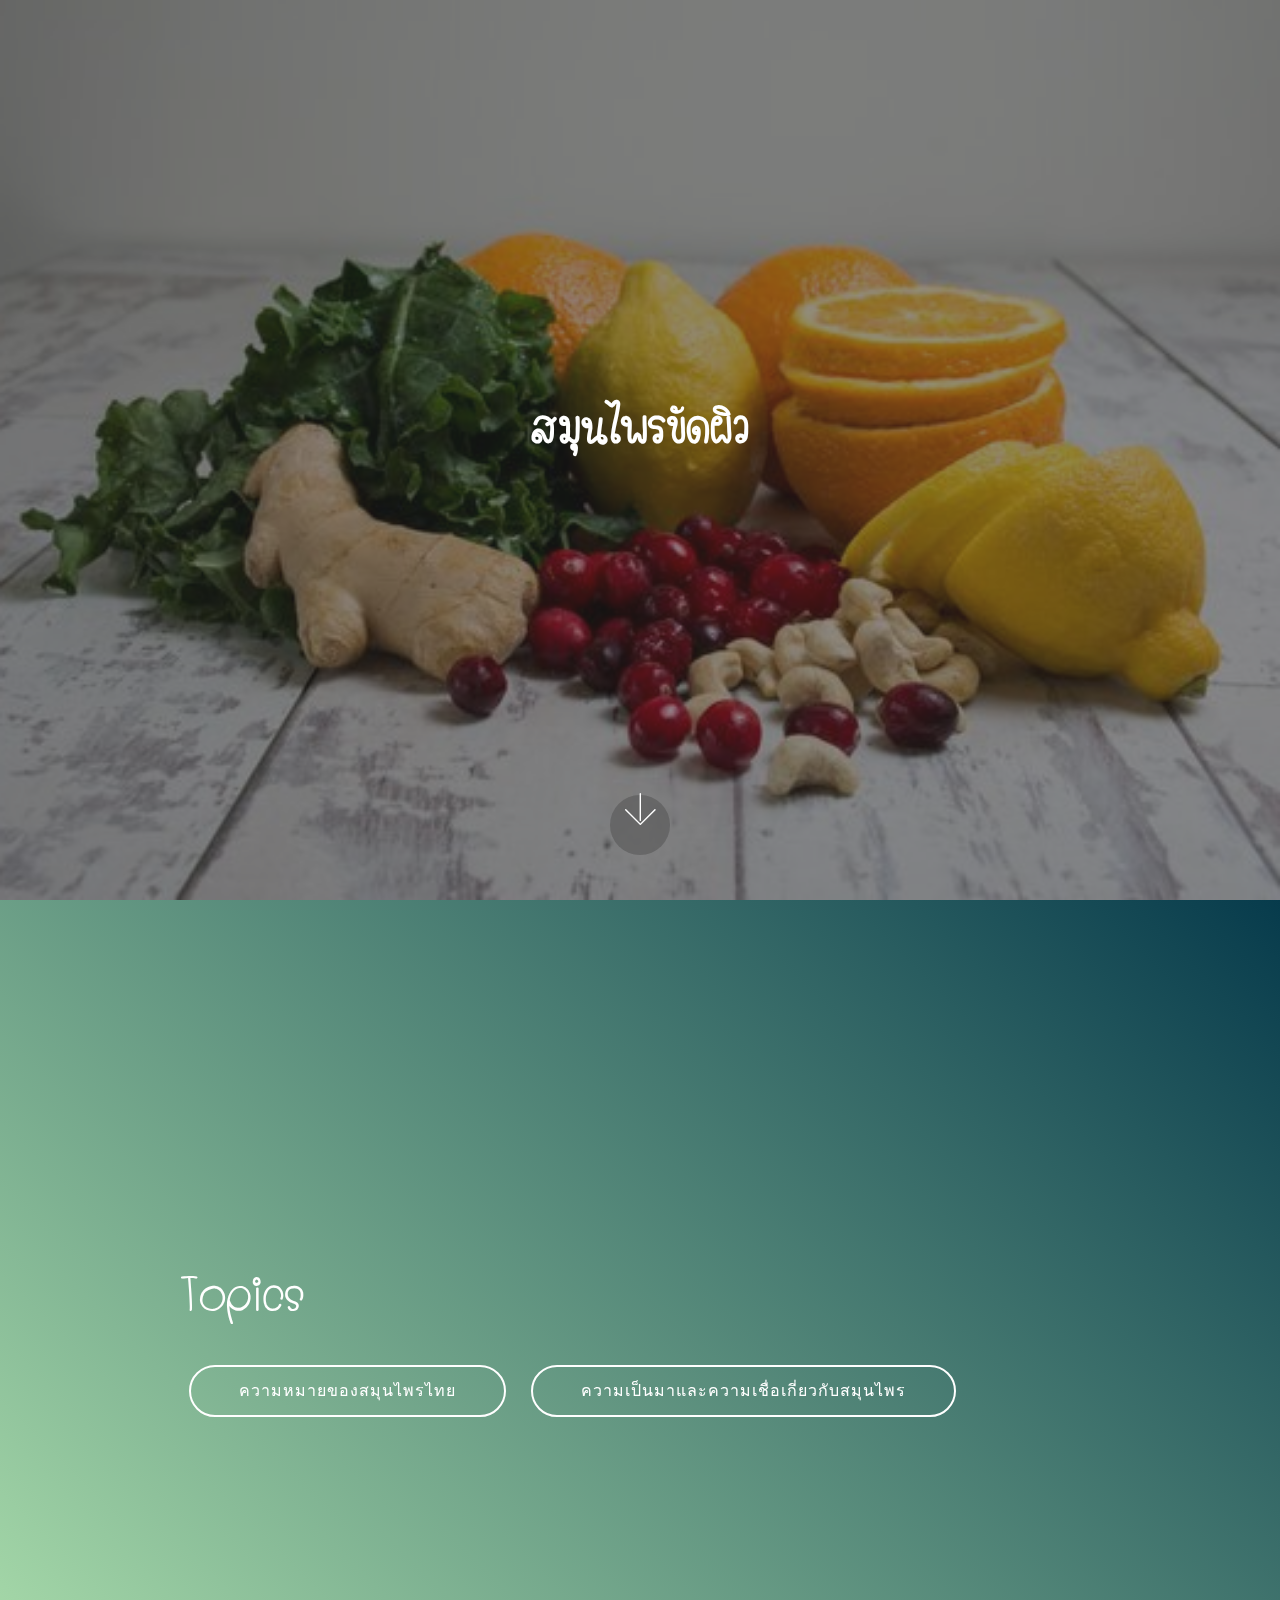
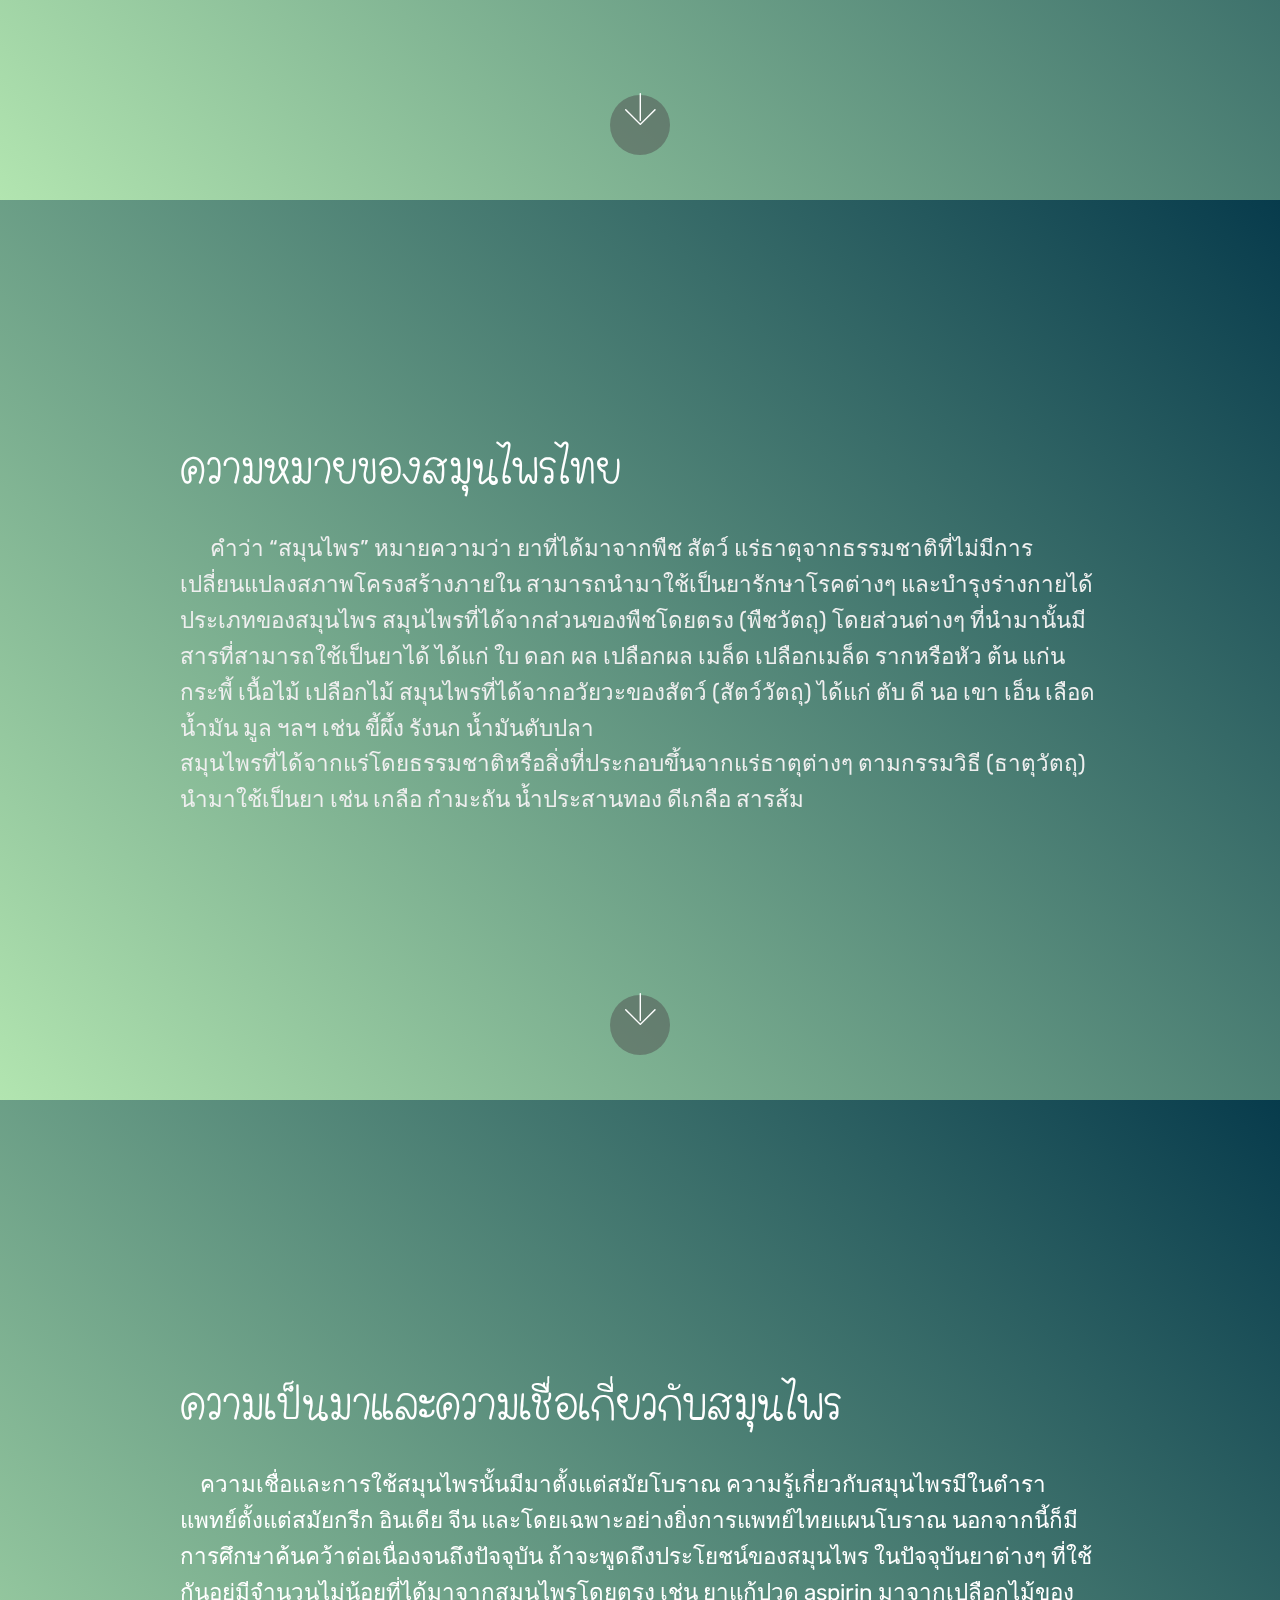
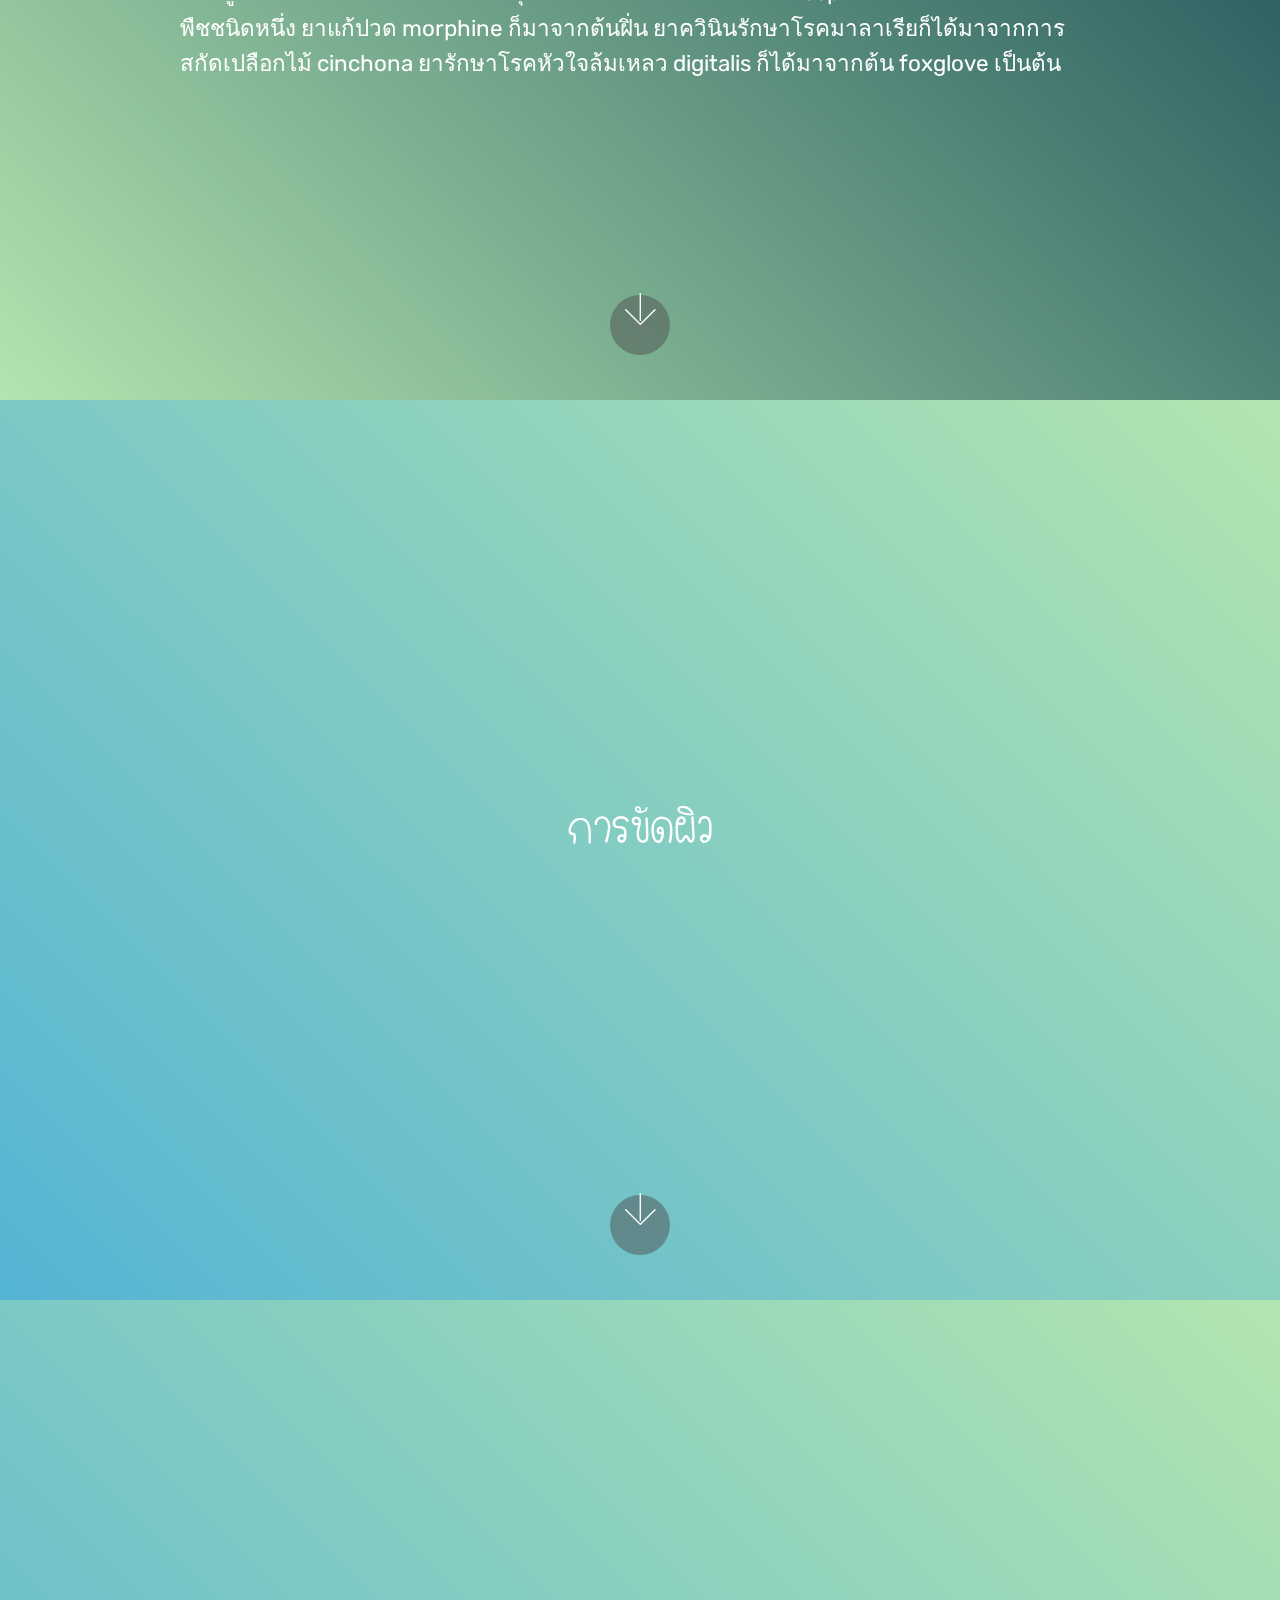
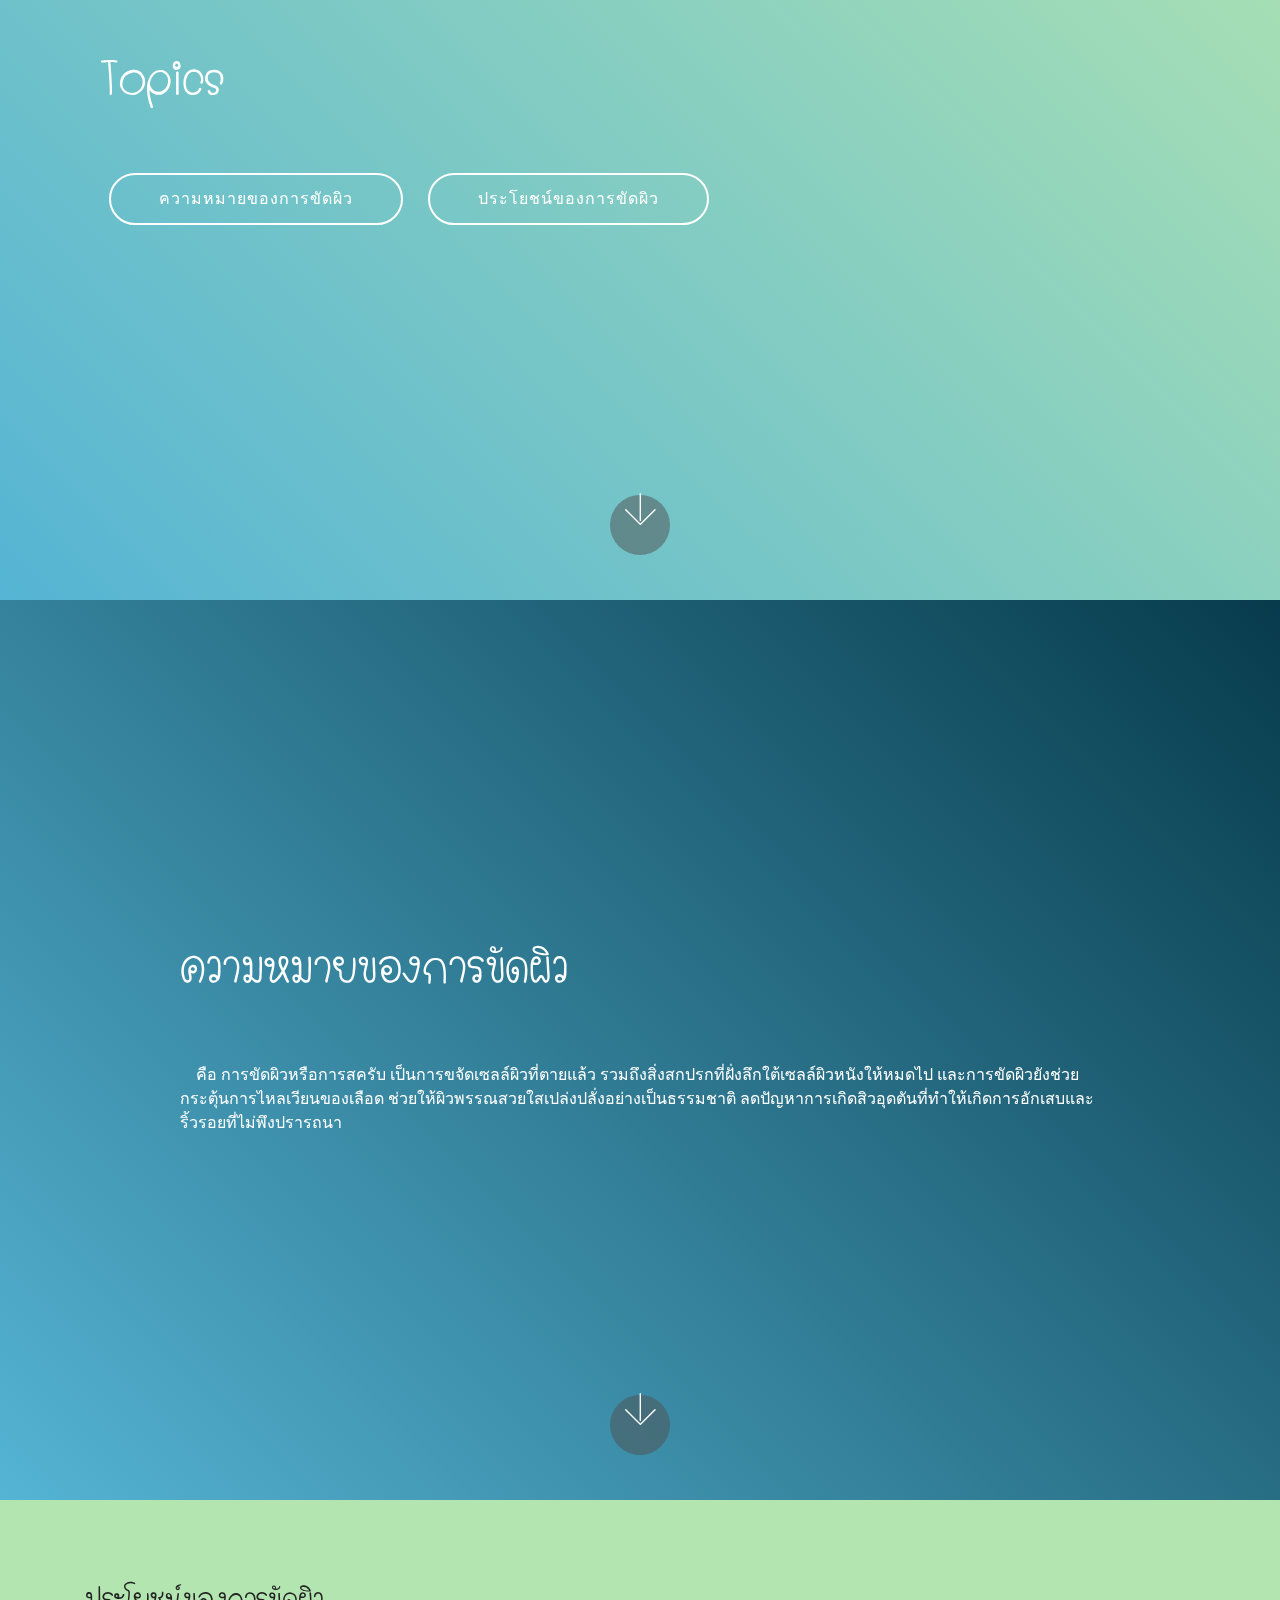
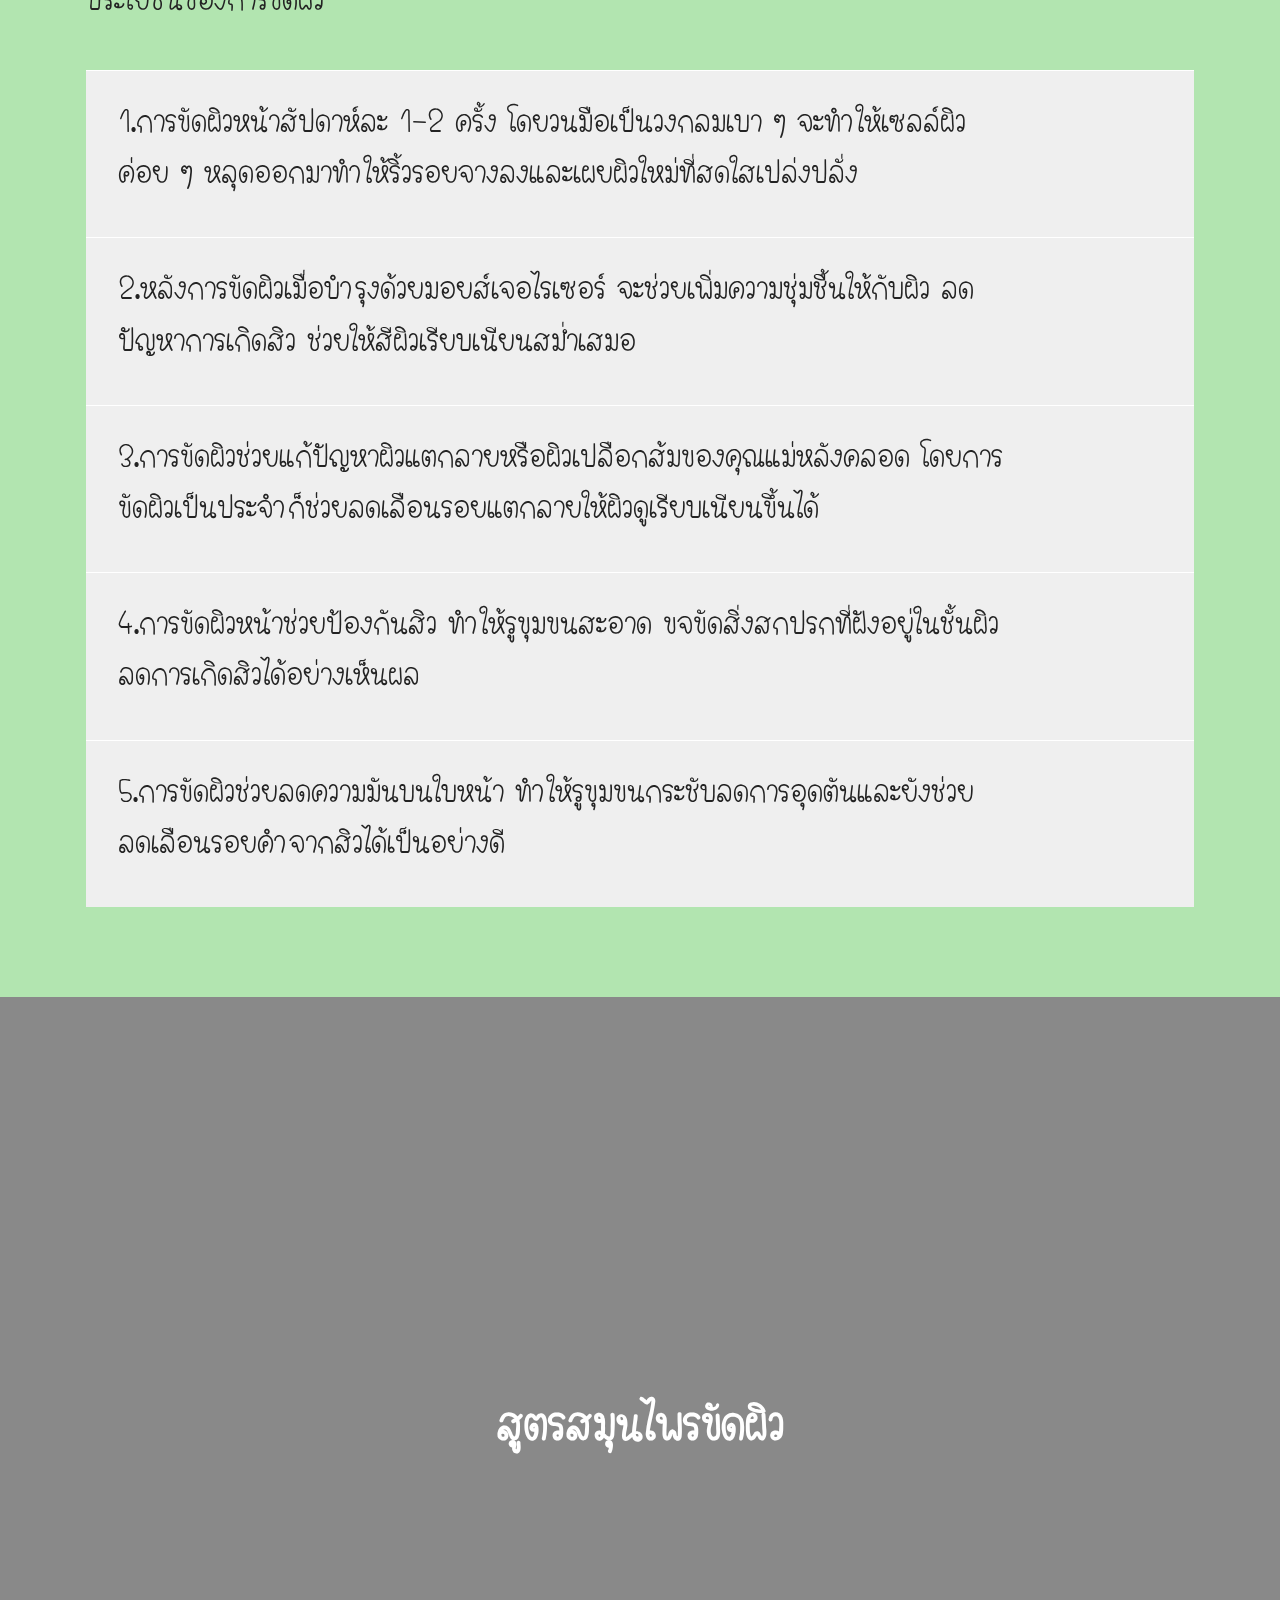
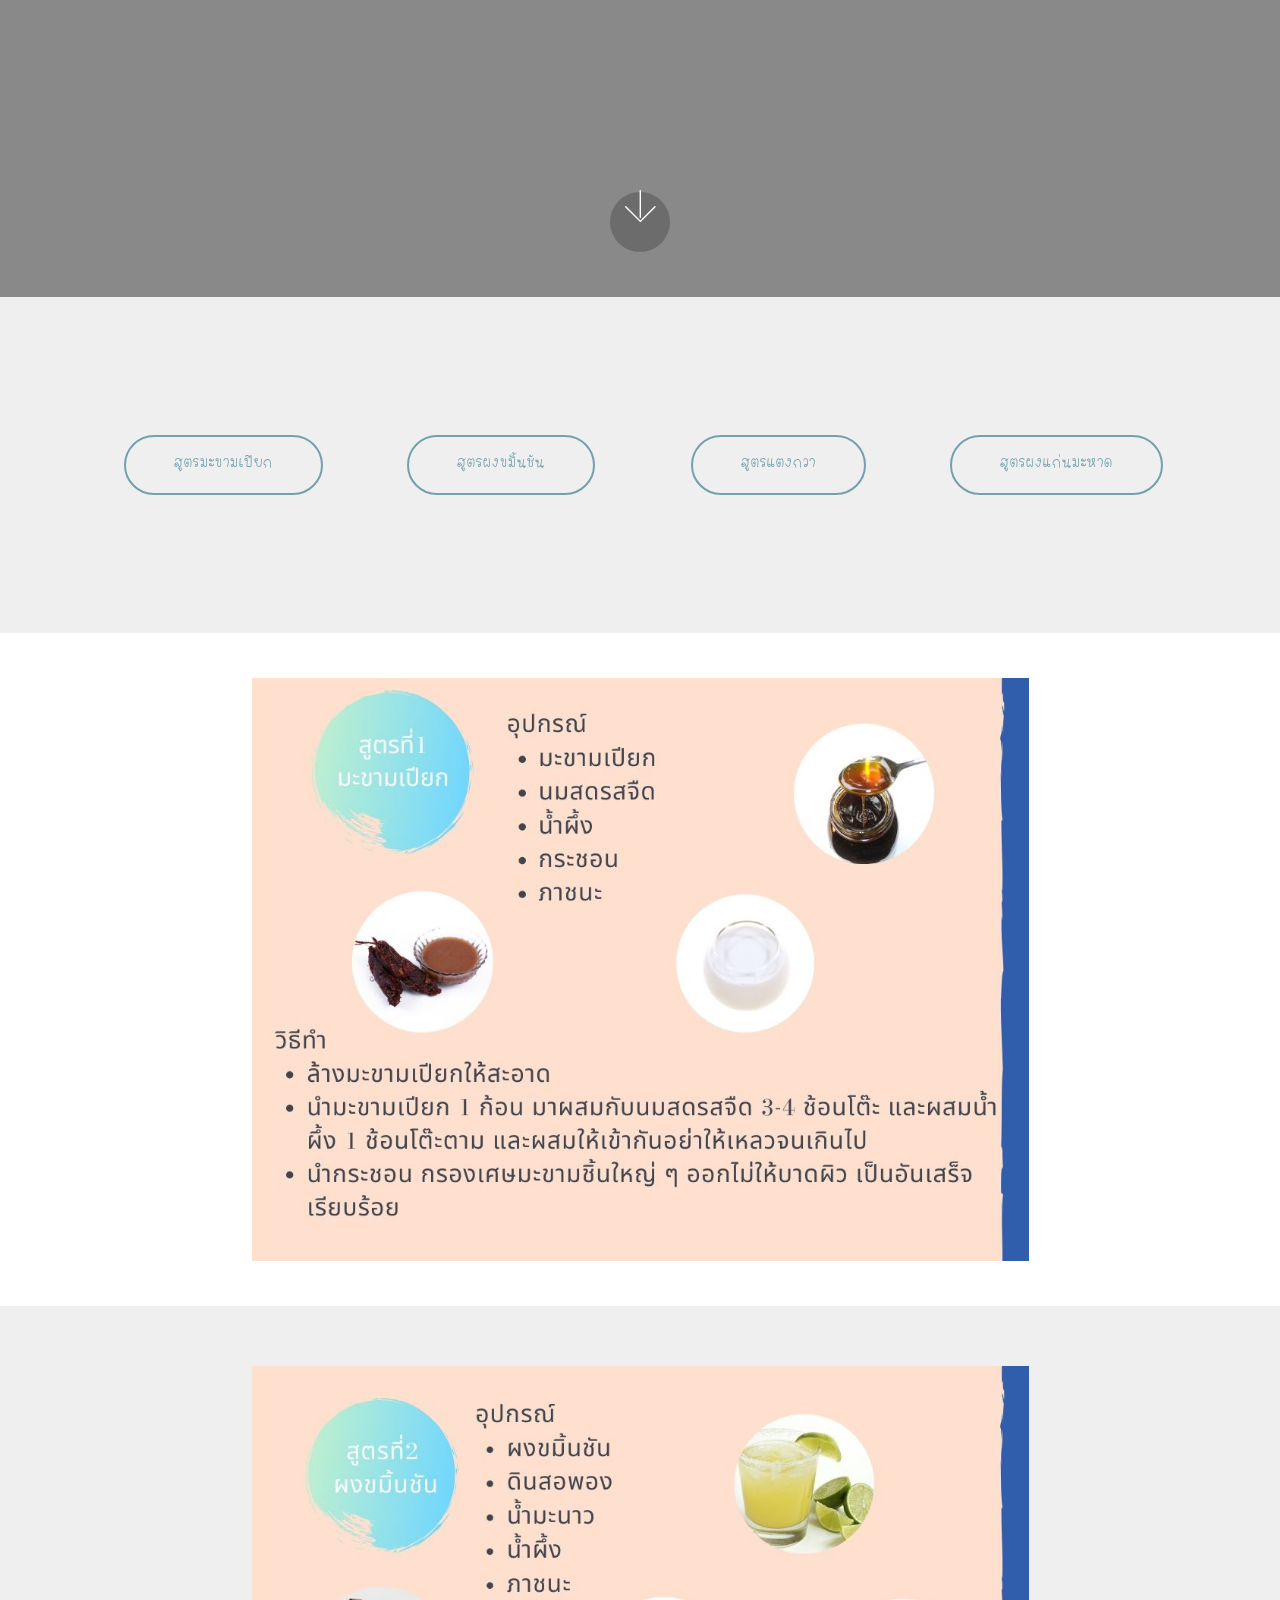
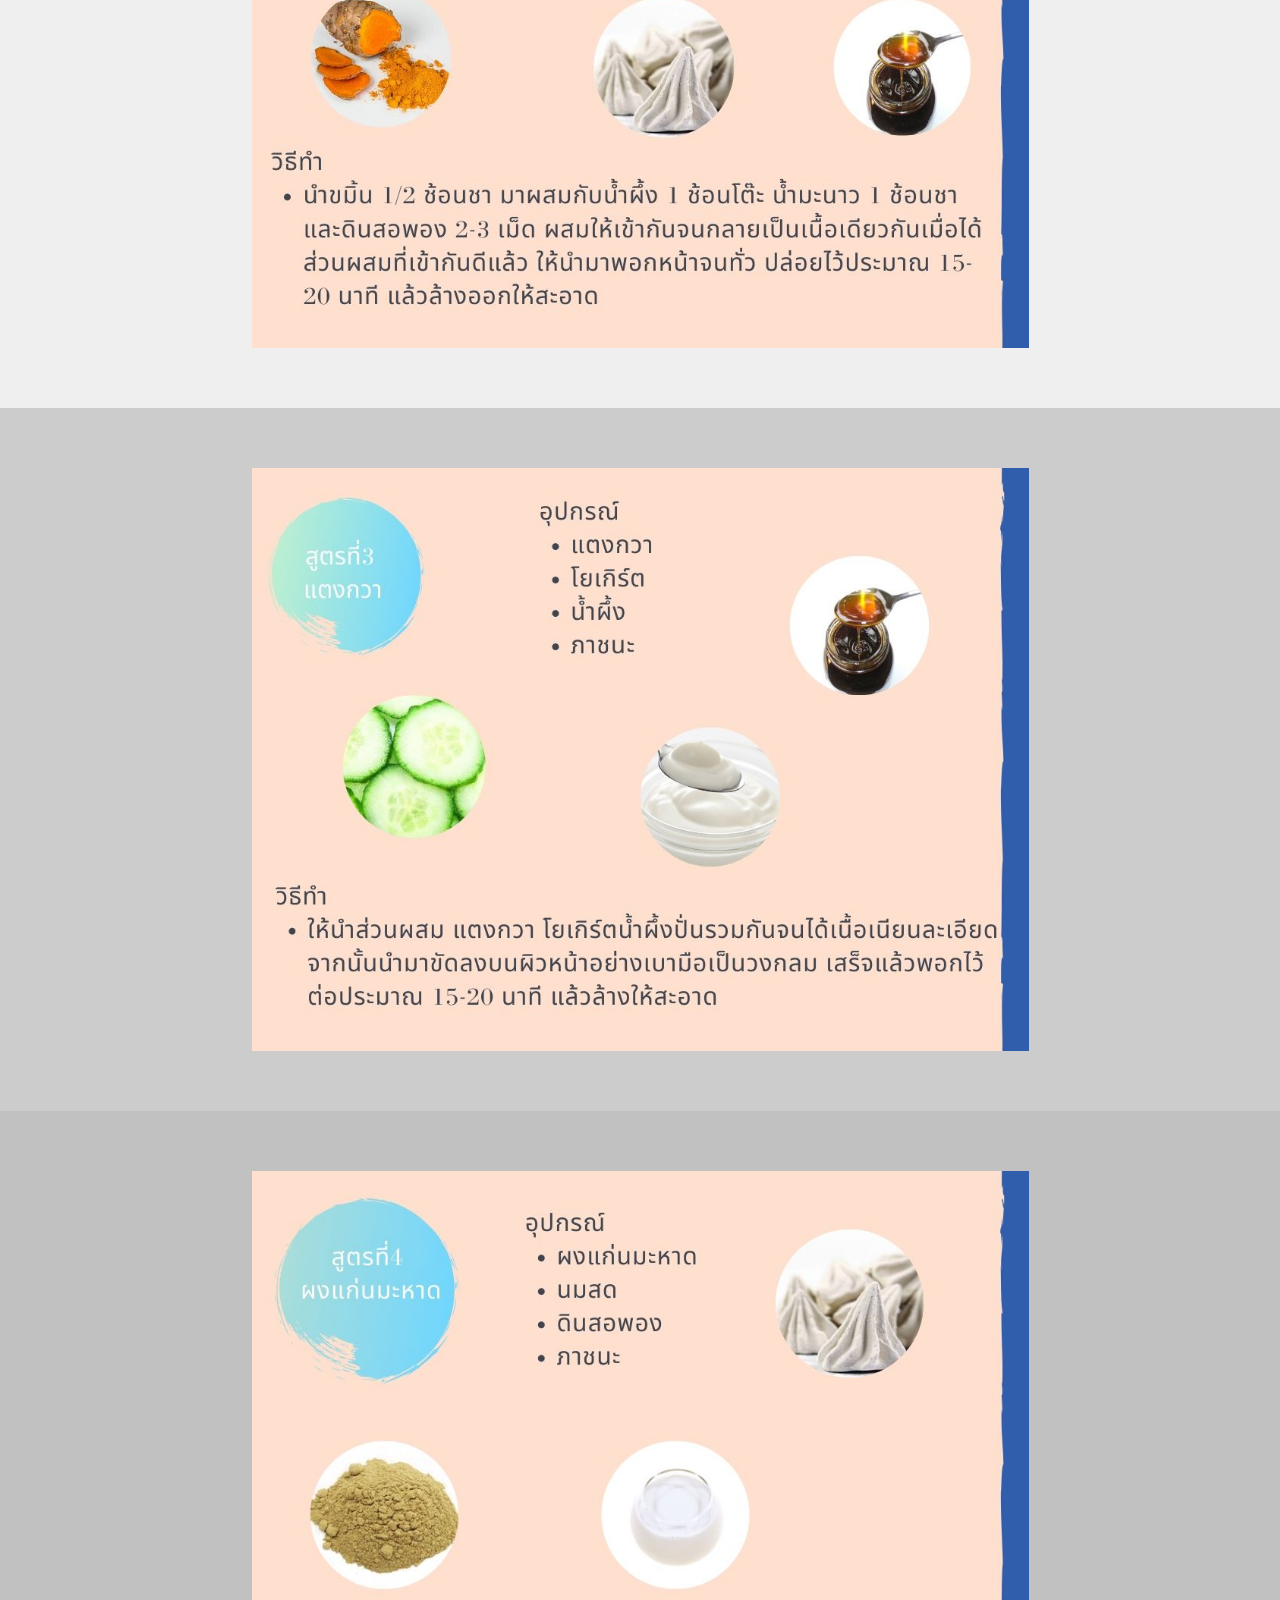
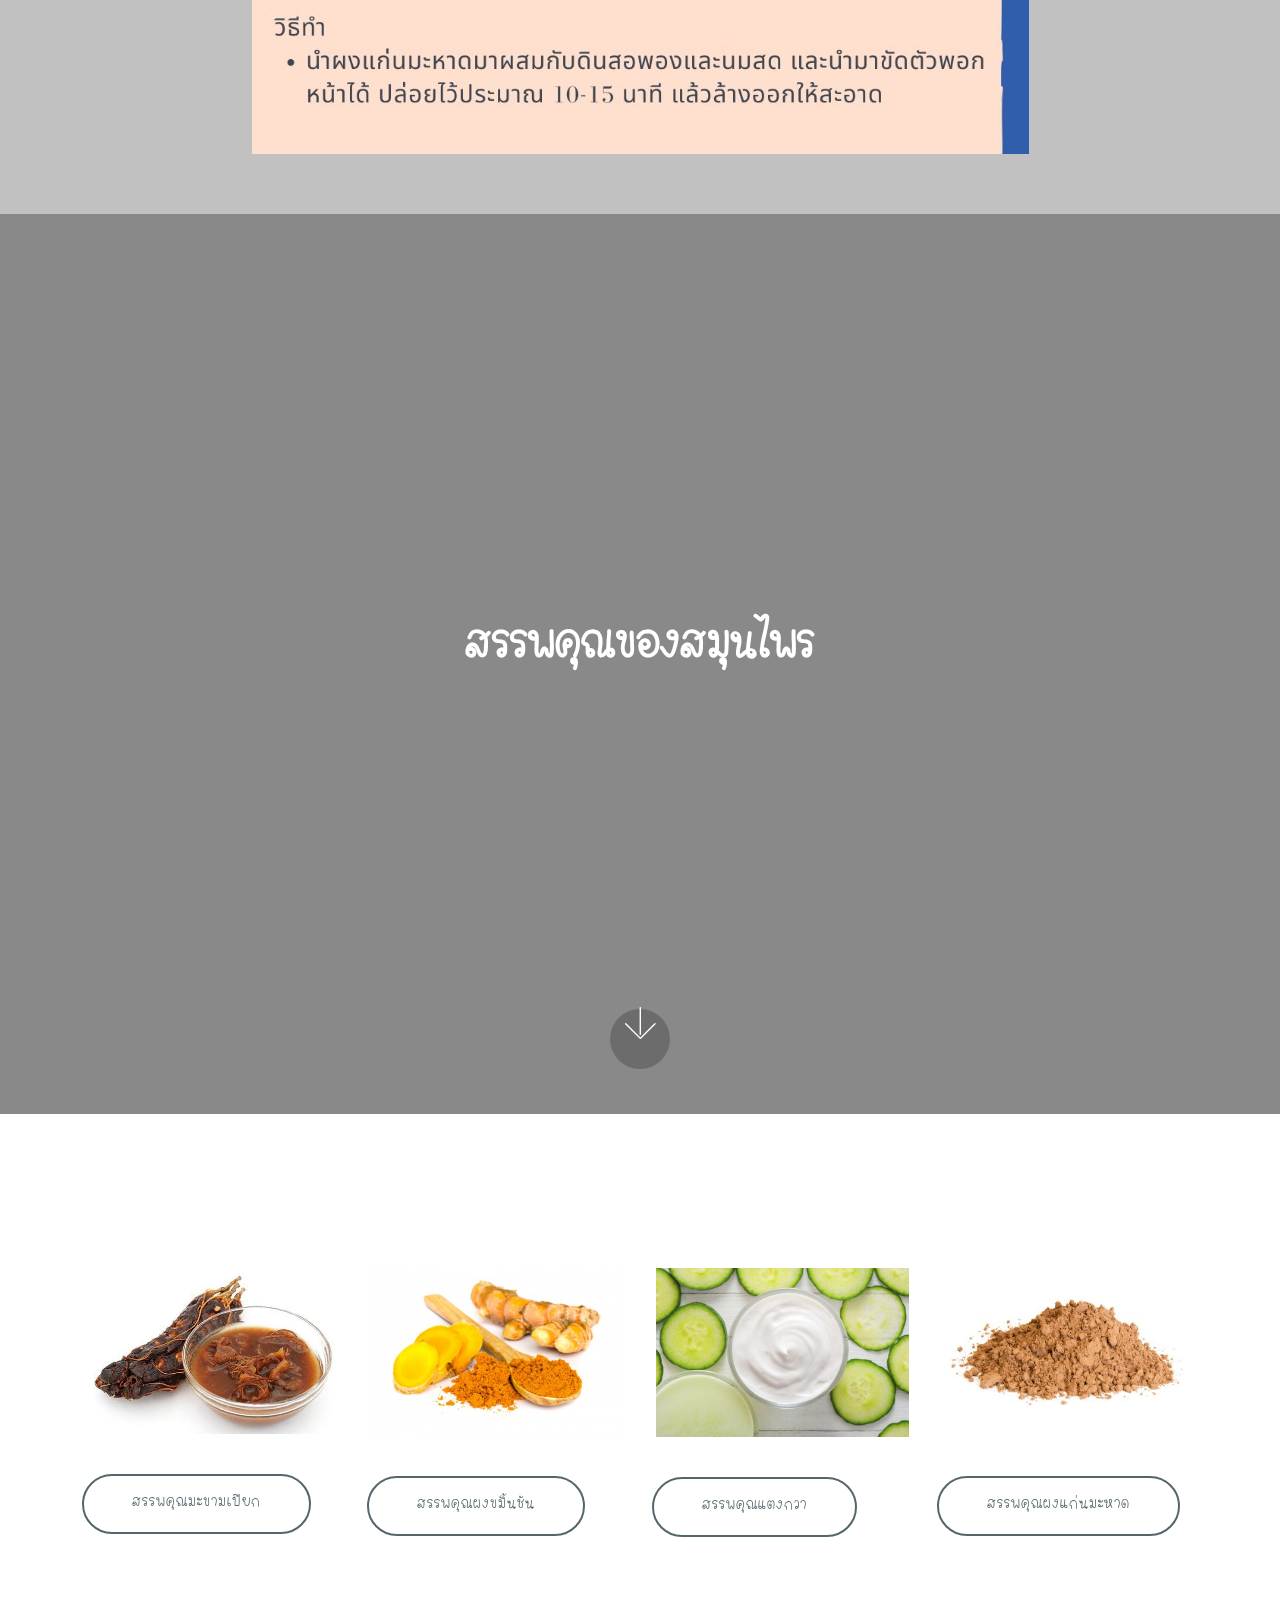
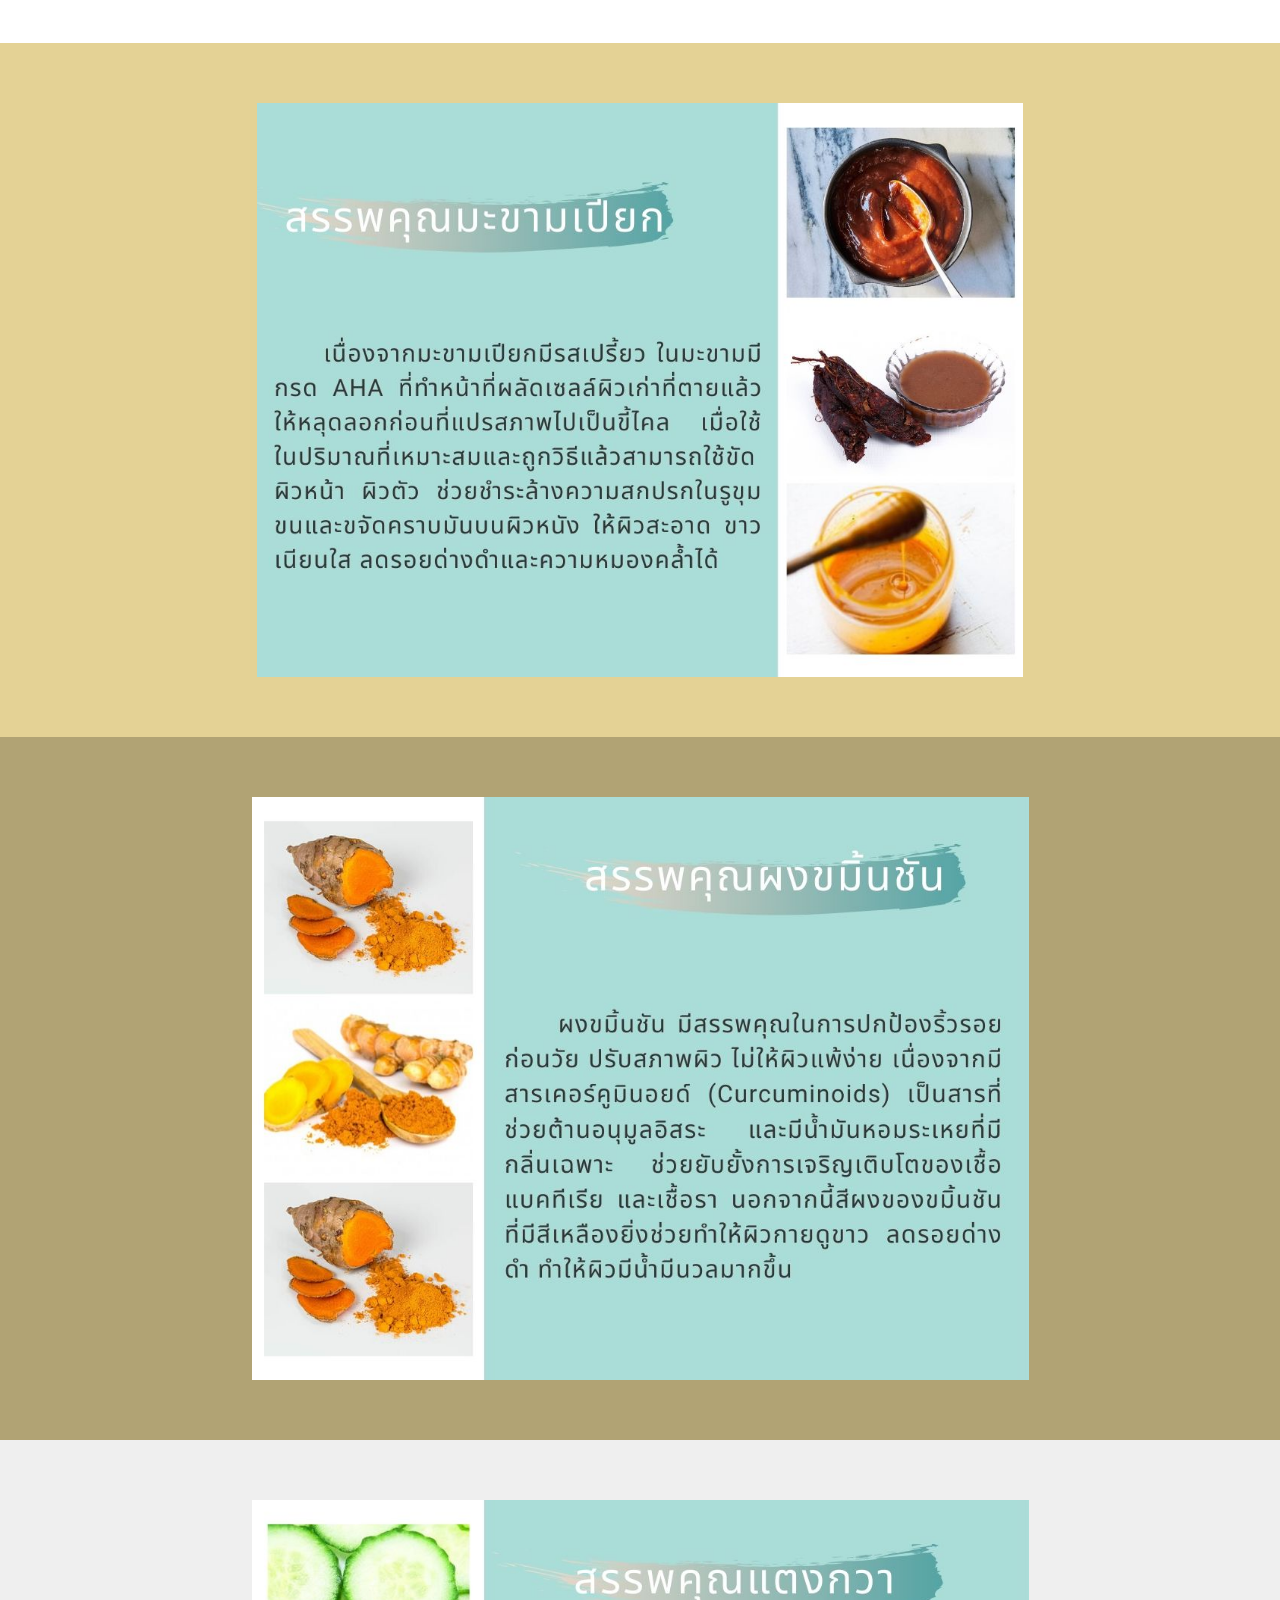
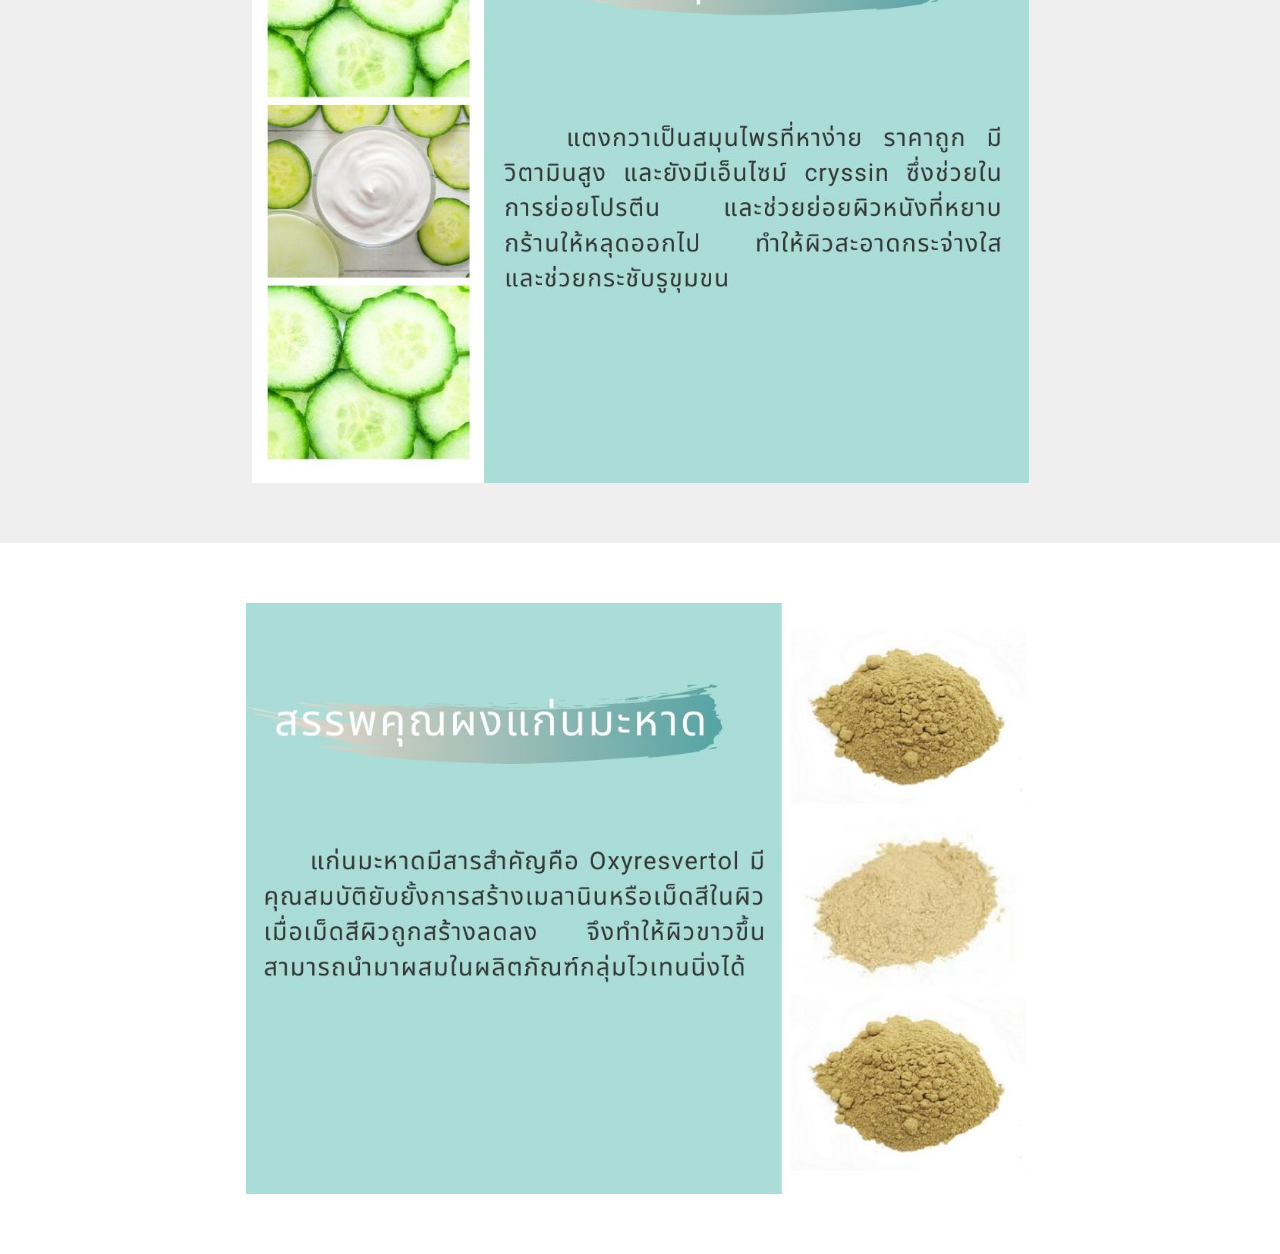
==== page1.html @ eaabce4a "create github pages" ====
<!DOCTYPE html>
<html  >
<head>
  <!-- Site made with Mobirise Website Builder v4.12.3, https://mobirise.com -->
  <meta charset="UTF-8">
  <meta http-equiv="X-UA-Compatible" content="IE=edge">
  <meta name="generator" content="Mobirise v4.12.3, mobirise.com">
  <meta name="viewport" content="width=device-width, initial-scale=1, minimum-scale=1">
  <link rel="shortcut icon" href="assets/images/logo4.png" type="image/x-icon">
  <meta name="description" content="Web Site Generator Description">
  
  
  <title>Page 1</title>
  <link rel="stylesheet" href="assets/web/assets/mobirise-icons/mobirise-icons.css">
  <link rel="stylesheet" href="assets/bootstrap/css/bootstrap.min.css">
  <link rel="stylesheet" href="assets/bootstrap/css/bootstrap-grid.min.css">
  <link rel="stylesheet" href="assets/bootstrap/css/bootstrap-reboot.min.css">
  <link rel="stylesheet" href="assets/tether/tether.min.css">
  <link rel="stylesheet" href="assets/theme/css/style.css">
  <link href="assets/fonts/style.css" rel="stylesheet">
  <link rel="preload" as="style" href="assets/mobirise/css/mbr-additional.css"><link rel="stylesheet" href="assets/mobirise/css/mbr-additional.css" type="text/css">
  
  
  
</head>
<body>
  <section class="cid-s0scOXf6Fp mbr-fullscreen mbr-parallax-background" id="header2-h">

    

    <div class="mbr-overlay" style="opacity: 0.5; background-color: rgb(35, 35, 35);"></div>

    <div class="container align-center">
        <div class="row justify-content-md-center">
            <div class="mbr-white col-md-10">
                <h1 class="mbr-section-title mbr-bold pb-3 mbr-fonts-style display-2">
                    สมุนไพรขัดผิว</h1>
                
                
                
            </div>
        </div>
    </div>
    <div class="mbr-arrow hidden-sm-down" aria-hidden="true">
        <a href="#next">
            <i class="mbri-down mbr-iconfont"></i>
        </a>
    </div>
</section>

<section class="engine"><a href="https://mobirise.info/k">develop own website</a></section><section class="header5 cid-s0sh1dyNeq mbr-fullscreen" id="header5-j">

    

    
    <div class="container">
        <div class="row justify-content-center">
            <div class="mbr-white col-md-10">
                <h1 class="mbr-section-title align-center pb-3 mbr-fonts-style display-2">
                    Topics
                </h1>
                
                <div class="mbr-section-btn align-center"><a class="btn btn-md btn-white-outline display-4" href="page1.html#header5-l" target="_blank">ความหมายของสมุนไพรไทย</a>
                        <a class="btn btn-md btn-white-outline display-4" href="page1.html#header5-m">ความเป็นมาและความเชื่อเกี่ยวกับสมุนไพร</a></div>
            </div>
        </div>
    </div>

    <div class="mbr-arrow hidden-sm-down" aria-hidden="true">
        <a href="#next">
            <i class="mbri-down mbr-iconfont"></i>
        </a>
    </div>
</section>

<section class="header5 cid-s0sjsue0JX mbr-fullscreen" id="header5-l">

    

    
    <div class="container">
        <div class="row justify-content-center">
            <div class="mbr-white col-md-10">
                <h1 class="mbr-section-title align-center pb-3 mbr-fonts-style display-2">
                    ความหมายของสมุนไพรไทย</h1>
                <p class="mbr-text align-center display-5 pb-3 mbr-fonts-style">&nbsp; &nbsp; &nbsp; คำว่า&nbsp;“สมุนไพร”&nbsp;หมายความว่า ยาที่ได้มาจากพืช สัตว์ แร่ธาตุจากธรรมชาติที่ไม่มีการเปลี่ยนแปลงสภาพโครงสร้างภายใน สามารถนำมาใช้เป็นยารักษาโรคต่างๆ และบำรุงร่างกายได้ <br>ประเภทของสมุนไพร สมุนไพรที่ได้จากส่วนของพืชโดยตรง (พืชวัตถุ) โดยส่วนต่างๆ ที่นำมานั้นมีสารที่สามารถใช้เป็นยาได้ ได้แก่ ใบ ดอก ผล เปลือกผล เมล็ด เปลือกเมล็ด รากหรือหัว ต้น แก่น กระพี้ เนื้อไม้ เปลือกไม้ สมุนไพรที่ได้จากอวัยวะของสัตว์ (สัตว์วัตถุ) ได้แก่ ตับ ดี นอ เขา เอ็น เลือด น้ำมัน มูล ฯลฯ เช่น ขี้ผึ้ง รังนก น้ำมันตับปลา <br>สมุนไพรที่ได้จากแร่โดยธรรมชาติหรือสิ่งที่ประกอบขึ้นจากแร่ธาตุต่างๆ ตามกรรมวิธี (ธาตุวัตถุ) นำมาใช้เป็นยา เช่น เกลือ กำมะถัน น้ำประสานทอง ดีเกลือ สารส้ม</p>
                
            </div>
        </div>
    </div>

    <div class="mbr-arrow hidden-sm-down" aria-hidden="true">
        <a href="#next">
            <i class="mbri-down mbr-iconfont"></i>
        </a>
    </div>
</section>

<section class="header5 cid-s0skguMUGp mbr-fullscreen" id="header5-m">

    

    
    <div class="container">
        <div class="row justify-content-center">
            <div class="mbr-white col-md-10">
                <h1 class="mbr-section-title align-center pb-3 mbr-fonts-style display-2">
                    ความเป็นมาและความเชื่อเกี่ยวกับสมุนไพร</h1>
                <p class="mbr-text align-center display-5 pb-3 mbr-fonts-style">&nbsp; &nbsp; ความเชื่อและการใช้สมุนไพรนั้นมีมาตั้งแต่สมัยโบราณ ความรู้เกี่ยวกับสมุนไพรมีในตำราแพทย์ตั้งแต่สมัยกรีก อินเดีย จีน และโดยเฉพาะอย่างยิ่งการแพทย์ไทยแผนโบราณ นอกจากนี้ก็มีการศึกษาค้นคว้าต่อเนื่องจนถึงปัจจุบัน ถ้าจะพูดถึงประโยชน์ของสมุนไพร ในปัจจุบันยาต่างๆ ที่ใช้กันอยู่มีจำนวนไม่น้อยที่ได้มาจากสมุนไพรโดยตรง เช่น ยาแก้ปวด aspirin มาจากเปลือกไม้ของพืชชนิดหนึ่ง ยาแก้ปวด morphine ก็มาจากต้นฝิ่น ยาควินินรักษาโรคมาลาเรียก็ได้มาจากการสกัดเปลือกไม้ cinchona ยารักษาโรคหัวใจล้มเหลว digitalis ก็ได้มาจากต้น foxglove เป็นต้น
                </p>
                
            </div>
        </div>
    </div>

    <div class="mbr-arrow hidden-sm-down" aria-hidden="true">
        <a href="#next">
            <i class="mbri-down mbr-iconfont"></i>
        </a>
    </div>
</section>

<section class="header5 cid-s0smfs9JzA mbr-fullscreen" id="header5-p">

    

    
    <div class="container">
        <div class="row justify-content-center">
            <div class="mbr-white col-md-10">
                <h1 class="mbr-section-title align-center pb-3 mbr-fonts-style display-2">
                    การขัดผิว</h1>
                
                
            </div>
        </div>
    </div>

    <div class="mbr-arrow hidden-sm-down" aria-hidden="true">
        <a href="#next">
            <i class="mbri-down mbr-iconfont"></i>
        </a>
    </div>
</section>

<section class="header11 cid-s0sn1Bunmx mbr-fullscreen" id="header11-r">

    <!-- Block parameters controls (Blue "Gear" panel) -->
    
    <!-- End block parameters -->

    
    <div class="container align-left">
        <div class="media-container-column mbr-white col-md-12">
            
            <h1 class="mbr-section-title py-3 mbr-fonts-style display-2">Topics</h1>
            
            <div class="mbr-section-btn py-4"><a class="btn btn-md btn-white-outline display-4" href="page1.html#header5-s">ความหมายของการขัดผิว</a>
                    <a class="btn btn-md btn-white-outline display-4" href="page1.html#services5-z">ประโยชน์ของการขัดผิว</a></div>
        </div>
    </div>

    <div class="mbr-arrow hidden-sm-down" aria-hidden="true">
        <a href="#next">
            <i class="mbri-down mbr-iconfont"></i>
        </a>
    </div>
</section>

<section class="header5 cid-s0soE76zky mbr-fullscreen" id="header5-s">

    

    
    <div class="container">
        <div class="row justify-content-center">
            <div class="mbr-white col-md-10">
                <h1 class="mbr-section-title align-center pb-3 mbr-fonts-style display-2">
                    ความหมายของการขัดผิว</h1>
                <p class="mbr-text align-center display-5 pb-3 mbr-fonts-style"></p><p>
                   &nbsp;&nbsp;&nbsp;&nbsp;คือ การขัดผิวหรือการสครับ เป็นการขจัดเซลล์ผิวที่ตายแล้ว รวมถึงสิ่งสกปรกที่ฝั่งลึกใต้เซลล์ผิวหนังให้หมดไป และการขัดผิวยังช่วยกระตุ้นการไหลเวียนของเลือด ช่วยให้ผิวพรรณสวยใสเปล่งปลั่งอย่างเป็นธรรมชาติ ลดปัญหาการเกิดสิวอุดตันที่ทำให้เกิดการอักเสบและริ้วรอยที่ไม่พึงปรารถนา
                </p><p></p>
                
            </div>
        </div>
    </div>

    <div class="mbr-arrow hidden-sm-down" aria-hidden="true">
        <a href="#next">
            <i class="mbri-down mbr-iconfont"></i>
        </a>
    </div>
</section>

<section class="services5 cid-s0stuRBSVG" id="services5-z">
    <!---->
    
    <!---->
    <!--Overlay-->
    
    <!--Container-->
    <div class="container">
        <div class="row">
            <!--Titles-->
            <div class="title pb-5 col-12">
                <h2 class="align-left mbr-fonts-style m-0 display-1">
                    ประโยชน์ของการขัดผิว</h2>
                
            </div>
            <!--Card-1-->
            <div class="card px-3 col-12">
                <div class="card-wrapper media-container-row media-container-row">
                    <div class="card-box">
                        
                        <div class="bottom-line">
                            <p class="mbr-text mbr-fonts-style m-0 b-descr display-1">
                                1.การขัดผิวหน้าสัปดาห์ละ 1-2 ครั้ง โดยวนมือเป็นวงกลมเบา ๆ จะทำให้เซลล์ผิวค่อย ๆ หลุดออกมาทำให้ริ้วรอยจางลงและเผยผิวใหม่ที่สดใสเปล่งปลั่ง
                            </p>
                        </div>
                    </div>
                </div>
            </div>
            <!--Card-2-->
            <div class="card px-3 col-12">
                <div class="card-wrapper media-container-row media-container-row">
                    <div class="card-box">
                        
                        <div class="bottom-line">
                            <p class="mbr-text mbr-fonts-style m-0 b-descr display-1">
                                2.หลังการขัดผิวเมื่อบำรุงด้วยมอยส์เจอไรเซอร์ จะช่วยเพิ่มความชุ่มชื้นให้กับผิว ลดปัญหาการเกิดสิว ช่วยให้สีผิวเรียบเนียนสม่ำเสมอ
                            </p>
                        </div>
                    </div>
                </div>
            </div>
            <!--Card-3-->
            <div class="card px-3 col-12">
                <div class="card-wrapper media-container-row media-container-row">
                    <div class="card-box">
                        
                        <div class="bottom-line">
                            <p class="mbr-text mbr-fonts-style m-0 b-descr display-1">
                                3.การขัดผิวช่วยแก้ปัญหาผิวแตกลายหรือผิวเปลือกส้มของคุณแม่หลังคลอด โดยการ ขัดผิวเป็นประจำก็ช่วยลดเลือนรอยแตกลายให้ผิวดูเรียบเนียนขึ้นได้
                            </p>
                        </div>
                    </div>
                </div>
            </div>
            <!--Card-4-->
            <div class="card px-3 col-12">
                <div class="card-wrapper media-container-row media-container-row">
                    <div class="card-box">
                        
                        <div class="bottom-line">
                            <p class="mbr-text mbr-fonts-style m-0 b-descr display-1">
                                4.การขัดผิวหน้าช่วยป้องกันสิว ทำให้รูขุมขนสะอาด ขจขัดสิ่งสกปรกที่ฝังอยู่ในชั้นผิวลดการเกิดสิวได้อย่างเห็นผล
                            </p>
                        </div>
                    </div>
                </div>
            </div>
            <!--Card-5-->
            <div class="card px-3 col-12">
                <div class="card-wrapper media-container-row media-container-row">
                    <div class="card-box">
                        
                        <div class="bottom-line">
                            <p class="mbr-text mbr-fonts-style m-0 b-descr display-1">
                                5.การขัดผิวช่วยลดความมันบนใบหน้า ทำให้รูขุมขนกระชับลดการอุดตันและยังช่วยลดเลือนรอยคำจากสิวได้เป็นอย่างดี
                            </p>
                        </div>
                    </div>
                </div>
            </div>
            <!--Card-6-->
            
            <!--Card-7-->
            
            <!--Card-8-->
            
            <!--Card-9-->
            
            <!--Card-10-->
            
            <!--Card-11-->
            
            <!--Card-12-->
            
        </div>
    </div>
</section>

<section class="header6 cid-s0suQb1Zhd mbr-fullscreen mbr-parallax-background" id="header6-11">

    

    <div class="mbr-overlay" style="opacity: 0.5; background-color: rgb(35, 35, 35);">
    </div>

    <div class="container">
        <div class="row justify-content-md-center">
            <div class="mbr-white col-md-10">
                <h1 class="mbr-section-title align-center mbr-bold pb-3 mbr-fonts-style display-2">สูตรสมุนไพรขัดผิว</h1>
                
                
            </div>
        </div>
    </div>

    <div class="mbr-arrow hidden-sm-down" aria-hidden="true">
        <a href="#next">
            <i class="mbri-down mbr-iconfont"></i>
        </a>
    </div>
</section>

<section class="features3 cid-s0svtQx1qo" id="features3-12">

    

    
    <div class="container">
        <div class="media-container-row">
            <div class="card p-3 col-12 col-md-6 col-lg-3">
                <div class="card-wrapper">
                    
                    <div class="card-box">
                        
                        
                    </div>
                    <div class="mbr-section-btn text-center"><a href="page1.html#image2-17" class="btn btn-success-outline display-7">
                            สูตรมะขามเปียก</a></div>
                </div>
            </div>

            <div class="card p-3 col-12 col-md-6 col-lg-3">
                <div class="card-wrapper">
                    
                    <div class="card-box">
                        
                        
                    </div>
                    <div class="mbr-section-btn text-center"><a href="page1.html#image2-18" class="btn btn-success-outline display-7">
                            สูตรผงขมิ้นชัน</a></div>
                </div>
            </div>

            <div class="card p-3 col-12 col-md-6 col-lg-3">
                <div class="card-wrapper">
                    
                    <div class="card-box">
                        
                        
                    </div>
                    <div class="mbr-section-btn text-center"><a href="page1.html#image2-19" class="btn btn-success-outline display-7">
                            สูตรแตงกวา</a></div>
                </div>
            </div>

            <div class="card p-3 col-12 col-md-6 col-lg-3">
                <div class="card-wrapper">
                    
                    <div class="card-box">
                        
                        
                    </div>
                    <div class="mbr-section-btn text-center"><a href="page1.html#image2-1a" class="btn btn-success-outline display-7">
                            สูตรผงแก่นมะหาด</a></div>
                </div>
            </div>
        </div>
    </div>
</section>

<section class="cid-s0syaRKzHJ" id="image2-17">

    

    <figure class="mbr-figure container">
        <div class="image-block" style="width: 70%;">
            <img src="assets/images/11.jpg" alt="Mobirise" title="">
            
        </div>
    </figure>
</section>

<section class="cid-s0sE5BC92e" id="image2-18">

    

    <figure class="mbr-figure container">
        <div class="image-block" style="width: 70%;">
            <img src="assets/images/12.jpg" alt="Mobirise" title="">
            
        </div>
    </figure>
</section>

<section class="cid-s0sE6vH2iZ" id="image2-19">

    

    <figure class="mbr-figure container">
        <div class="image-block" style="width: 70%;">
            <img src="assets/images/13.jpg" alt="Mobirise" title="">
            
        </div>
    </figure>
</section>

<section class="cid-s0sE6SZK5H" id="image2-1a">

    

    <figure class="mbr-figure container">
        <div class="image-block" style="width: 70%;">
            <img src="assets/images/14.jpg" alt="Mobirise" title="">
            
        </div>
    </figure>
</section>

<section class="header6 cid-s0sFuOM04h mbr-fullscreen mbr-parallax-background" id="header6-1d">

    

    <div class="mbr-overlay" style="opacity: 0.5; background-color: rgb(35, 35, 35);">
    </div>

    <div class="container">
        <div class="row justify-content-md-center">
            <div class="mbr-white col-md-10">
                <h1 class="mbr-section-title align-center mbr-bold pb-3 mbr-fonts-style display-2">
                    สรรพคุณของสมุนไพร</h1>
                
                
            </div>
        </div>
    </div>

    <div class="mbr-arrow hidden-sm-down" aria-hidden="true">
        <a href="#next">
            <i class="mbri-down mbr-iconfont"></i>
        </a>
    </div>
</section>

<section class="services1 cid-s0sGndw20a" id="services1-1e">
    <!---->
    
    <!---->
    <!--Overlay-->
    
    <!--Container-->
    <div class="container">
        <div class="row justify-content-center">
            <!--Titles-->
            <div class="title pb-5 col-12">
                
                
            </div>
            <!--Card-1-->
            <div class="card col-12 col-md-6 p-3 col-lg-3">
                <div class="card-wrapper">
                    <div class="card-img">
                        <img src="assets/images/0.jpg" alt="Mobirise" title="">
                    </div>
                    <div class="card-box">
                        
                        
                        <!--Btn-->
                        <div class="mbr-section-btn align-left"><a href="page1.html#image2-1f" class="btn btn-warning-outline display-7">สรรพคุณมะขามเปียก</a></div>
                    </div>
                </div>
            </div>
            <!--Card-2-->
            <div class="card col-12 col-md-6 p-3 col-lg-3">
                <div class="card-wrapper">
                    <div class="card-img">
                        <img src="assets/images/43476-thaihealth-bcdhiklmp348.jpg" alt="Mobirise" title="">
                    </div>
                    <div class="card-box">
                        
                        
                        <!--Btn-->
                        <div class="mbr-section-btn align-left"><a href="page1.html#image2-1g" class="btn btn-warning-outline display-7">
                                สรรพคุณผงขมิ้นชัน</a></div>
                    </div>
                </div>
            </div>
            <!--Card-3-->
            <div class="card col-12 col-md-6 p-3 col-lg-3">
                <div class="card-wrapper">
                    <div class="card-img">
                        <img src="assets/images/c9.jpg" alt="Mobirise" title="">
                    </div>
                    <div class="card-box">
                        
                        
                        <!--Btn-->
                        <div class="mbr-section-btn align-left"><a href="page1.html#image2-1h" class="btn btn-warning-outline display-7">
                                สรรพคุณแตงกวา</a></div>
                    </div>
                </div>
            </div>
            <!--Card-4-->
            <div class="card col-12 col-md-6 p-3 col-lg-3 last-child">
                <div class="card-wrapper">
                    <div class="card-img">
                        <img src="assets/images/m017dc.jpg" alt="Mobirise" title="">
                    </div>
                    <div class="card-box">
                        
                        
                        <!--Btn-->
                        <div class="mbr-section-btn align-left"><a href="page1.html#image2-1i" class="btn btn-warning-outline display-7">
                                สรรพคุณผงแก่นมะหาด</a></div>
                    </div>
                </div>
            </div>
        </div>
    </div>
</section>

<section class="cid-s0sJbmGUmS" id="image2-1f">

    

    <figure class="mbr-figure container">
        <div class="image-block" style="width: 69%;">
            <img src="assets/images/17.jpg" alt="Mobirise" title="">
            
        </div>
    </figure>
</section>

<section class="cid-s0sJbPGOCA" id="image2-1g">

    

    <figure class="mbr-figure container">
        <div class="image-block" style="width: 70%;">
            <img src="assets/images/18.jpg" alt="Mobirise" title="">
            
        </div>
    </figure>
</section>

<section class="cid-s0sJcb4RqN" id="image2-1h">

    

    <figure class="mbr-figure container">
        <div class="image-block" style="width: 70%;">
            <img src="assets/images/19.jpg" alt="Mobirise" title="">
            
        </div>
    </figure>
</section>

<section class="cid-s0sKofvdSS" id="image2-1i">

    

    <figure class="mbr-figure container">
        <div class="image-block" style="width: 71%;">
            <img src="assets/images/20.jpg" alt="Mobirise" title="">
            
        </div>
    </figure>
</section>


  <script src="assets/web/assets/jquery/jquery.min.js"></script>
  <script src="assets/popper/popper.min.js"></script>
  <script src="assets/bootstrap/js/bootstrap.min.js"></script>
  <script src="assets/tether/tether.min.js"></script>
  <script src="assets/smoothscroll/smooth-scroll.js"></script>
  <script src="assets/parallax/jarallax.min.js"></script>
  <script src="assets/theme/js/script.js"></script>
  
  
</body>
</html>
---- assets/web/assets/mobirise-icons/mobirise-icons.css ----
@font-face {
  font-family: 'MobiriseIcons';
  src:  url('mobirise-icons.eot?spat4u');
  src:  url('mobirise-icons.eot?spat4u#iefix') format('embedded-opentype'),
    url('mobirise-icons.ttf?spat4u') format('truetype'),
    url('mobirise-icons.woff?spat4u') format('woff'),
    url('mobirise-icons.svg?spat4u#MobiriseIcons') format('svg');
  font-weight: normal;
  font-style: normal;
  font-display: swap;
}

[class^="mbri-"], [class*=" mbri-"] {
  /* use !important to prevent issues with browser extensions that change fonts */
  font-family: MobiriseIcons !important;
  speak: none;
  font-style: normal;
  font-weight: normal;
  font-variant: normal;
  text-transform: none;
  line-height: 1;

  /* Better Font Rendering =========== */
  -webkit-font-smoothing: antialiased;
  -moz-osx-font-smoothing: grayscale;
}

.mbri-add-submenu:before {
  content: "\e900";
}
.mbri-alert:before {
  content: "\e901";
}
.mbri-align-center:before {
  content: "\e902";
}
.mbri-align-justify:before {
  content: "\e903";
}
.mbri-align-left:before {
  content: "\e904";
}
.mbri-align-right:before {
  content: "\e905";
}
.mbri-android:before {
  content: "\e906";
}
.mbri-apple:before {
  content: "\e907";
}
.mbri-arrow-down:before {
  content: "\e908";
}
.mbri-arrow-next:before {
  content: "\e909";
}
.mbri-arrow-prev:before {
  content: "\e90a";
}
.mbri-arrow-up:before {
  content: "\e90b";
}
.mbri-bold:before {
  content: "\e90c";
}
.mbri-bookmark:before {
  content: "\e90d";
}
.mbri-bootstrap:before {
  content: "\e90e";
}
.mbri-briefcase:before {
  content: "\e90f";
}
.mbri-browse:before {
  content: "\e910";
}
.mbri-bulleted-list:before {
  content: "\e911";
}
.mbri-calendar:before {
  content: "\e912";
}
.mbri-camera:before {
  content: "\e913";
}
.mbri-cart-add:before {
  content: "\e914";
}
.mbri-cart-full:before {
  content: "\e915";
}
.mbri-cash:before {
  content: "\e916";
}
.mbri-change-style:before {
  content: "\e917";
}
.mbri-chat:before {
  content: "\e918";
}
.mbri-clock:before {
  content: "\e919";
}
.mbri-close:before {
  content: "\e91a";
}
.mbri-cloud:before {
  content: "\e91b";
}
.mbri-code:before {
  content: "\e91c";
}
.mbri-contact-form:before {
  content: "\e91d";
}
.mbri-credit-card:before {
  content: "\e91e";
}
.mbri-cursor-click:before {
  content: "\e91f";
}
.mbri-cust-feedback:before {
  content: "\e920";
}
.mbri-database:before {
  content: "\e921";
}
.mbri-delivery:before {
  content: "\e922";
}
.mbri-desktop:before {
  content: "\e923";
}
.mbri-devices:before {
  content: "\e924";
}
.mbri-down:before {
  content: "\e925";
}
.mbri-download:before {
  content: "\e989";
}
.mbri-drag-n-drop:before {
  content: "\e927";
}
.mbri-drag-n-drop2:before {
  content: "\e928";
}
.mbri-edit:before {
  content: "\e929";
}
.mbri-edit2:before {
  content: "\e92a";
}
.mbri-error:before {
  content: "\e92b";
}
.mbri-extension:before {
  content: "\e92c";
}
.mbri-features:before {
  content: "\e92d";
}
.mbri-file:before {
  content: "\e92e";
}
.mbri-flag:before {
  content: "\e92f";
}
.mbri-folder:before {
  content: "\e930";
}
.mbri-gift:before {
  content: "\e931";
}
.mbri-github:before {
  content: "\e932";
}
.mbri-globe:before {
  content: "\e933";
}
.mbri-globe-2:before {
  content: "\e934";
}
.mbri-growing-chart:before {
  content: "\e935";
}
.mbri-hearth:before {
  content: "\e936";
}
.mbri-help:before {
  content: "\e937";
}
.mbri-home:before {
  content: "\e938";
}
.mbri-hot-cup:before {
  content: "\e939";
}
.mbri-idea:before {
  content: "\e93a";
}
.mbri-image-gallery:before {
  content: "\e93b";
}
.mbri-image-slider:before {
  content: "\e93c";
}
.mbri-info:before {
  content: "\e93d";
}
.mbri-italic:before {
  content: "\e93e";
}
.mbri-key:before {
  content: "\e93f";
}
.mbri-laptop:before {
  content: "\e940";
}
.mbri-layers:before {
  content: "\e941";
}
.mbri-left-right:before {
  content: "\e942";
}
.mbri-left:before {
  content: "\e943";
}
.mbri-letter:before {
  content: "\e944";
}
.mbri-like:before {
  content: "\e945";
}
.mbri-link:before {
  content: "\e946";
}
.mbri-lock:before {
  content: "\e947";
}
.mbri-login:before {
  content: "\e948";
}
.mbri-logout:before {
  content: "\e949";
}
.mbri-magic-stick:before {
  content: "\e94a";
}
.mbri-map-pin:before {
  content: "\e94b";
}
.mbri-menu:before {
  content: "\e94c";
}
.mbri-mobile:before {
  content: "\e94d";
}
.mbri-mobile2:before {
  content: "\e94e";
}
.mbri-mobirise:before {
  content: "\e94f";
}
.mbri-more-horizontal:before {
  content: "\e950";
}
.mbri-more-vertical:before {
  content: "\e951";
}
.mbri-music:before {
  content: "\e952";
}
.mbri-new-file:before {
  content: "\e953";
}
.mbri-numbered-list:before {
  content: "\e954";
}
.mbri-opened-folder:before {
  content: "\e955";
}
.mbri-pages:before {
  content: "\e956";
}
.mbri-paper-plane:before {
  content: "\e957";
}
.mbri-paperclip:before {
  content: "\e958";
}
.mbri-photo:before {
  content: "\e959";
}
.mbri-photos:before {
  content: "\e95a";
}
.mbri-pin:before {
  content: "\e95b";
}
.mbri-play:before {
  content: "\e95c";
}
.mbri-plus:before {
  content: "\e95d";
}
.mbri-preview:before {
  content: "\e95e";
}
.mbri-print:before {
  content: "\e95f";
}
.mbri-protect:before {
  content: "\e960";
}
.mbri-question:before {
  content: "\e961";
}
.mbri-quote-left:before {
  content: "\e962";
}
.mbri-quote-right:before {
  content: "\e963";
}
.mbri-refresh:before {
  content: "\e964";
}
.mbri-responsive:before {
  content: "\e965";
}
.mbri-right:before {
  content: "\e966";
}
.mbri-rocket:before {
  content: "\e967";
}
.mbri-sad-face:before {
  content: "\e968";
}
.mbri-sale:before {
  content: "\e969";
}
.mbri-save:before {
  content: "\e96a";
}
.mbri-search:before {
  content: "\e96b";
}
.mbri-setting:before {
  content: "\e96c";
}
.mbri-setting2:before {
  content: "\e96d";
}
.mbri-setting3:before {
  content: "\e96e";
}
.mbri-share:before {
  content: "\e96f";
}
.mbri-shopping-bag:before {
  content: "\e970";
}
.mbri-shopping-basket:before {
  content: "\e971";
}
.mbri-shopping-cart:before {
  content: "\e972";
}
.mbri-sites:before {
  content: "\e973";
}
.mbri-smile-face:before {
  content: "\e974";
}
.mbri-speed:before {
  content: "\e975";
}
.mbri-star:before {
  content: "\e976";
}
.mbri-success:before {
  content: "\e977";
}
.mbri-sun:before {
  content: "\e978";
}
.mbri-sun2:before {
  content: "\e979";
}
.mbri-tablet:before {
  content: "\e97a";
}
.mbri-tablet-vertical:before {
  content: "\e97b";
}
.mbri-target:before {
  content: "\e97c";
}
.mbri-timer:before {
  content: "\e97d";
}
.mbri-to-ftp:before {
  content: "\e97e";
}
.mbri-to-local-drive:before {
  content: "\e97f";
}
.mbri-touch-swipe:before {
  content: "\e980";
}
.mbri-touch:before {
  content: "\e981";
}
.mbri-trash:before {
  content: "\e982";
}
.mbri-underline:before {
  content: "\e983";
}
.mbri-unlink:before {
  content: "\e984";
}
.mbri-unlock:before {
  content: "\e985";
}
.mbri-up-down:before {
  content: "\e986";
}
.mbri-up:before {
  content: "\e987";
}
.mbri-update:before {
  content: "\e988";
}
.mbri-upload:before {
 content: "\e926"; 
}
.mbri-user:before {
  content: "\e98a";
}
.mbri-user2:before {
  content: "\e98b";
}
.mbri-users:before {
  content: "\e98c";
}
.mbri-video:before {
  content: "\e98d";
}
.mbri-video-play:before {
  content: "\e98e";
}
.mbri-watch:before {
  content: "\e98f";
}
.mbri-website-theme:before {
  content: "\e990";
}
.mbri-wifi:before {
  content: "\e991";
}
.mbri-windows:before {
  content: "\e992";
}
.mbri-zoom-out:before {
  content: "\e993";
}
.mbri-redo:before {
  content: "\e994";
}
.mbri-undo:before {
  content: "\e995";
}
---- assets/theme/css/style.css ----
@charset "UTF-8";
/*!
 * Mobirise v4 theme (https://mobirise.com/)
 * Copyright 2017 Mobirise
 */
section {
  background-color: #eeeeee;
}

body {
  font-style: normal;
  line-height: 1.5;
}

section,
.container,
.container-fluid {
  position: relative;
  word-wrap: break-word;
}

a.mbr-iconfont:hover {
  text-decoration: none;
}

.article .lead p,
.article .lead ul,
.article .lead ol,
.article .lead pre,
.article .lead blockquote {
  margin-bottom: 0;
}

ul,
ol,
pre,
blockquote {
  margin-bottom: 2.3125rem;
}

pre {
  background: #f4f4f4;
  padding: 10px 24px;
  white-space: pre-wrap;
}

.inactive {
  -webkit-user-select: none;
  -moz-user-select: none;
  -ms-user-select: none;
  user-select: none;
  pointer-events: none;
  -webkit-user-drag: none;
  user-drag: none;
}

.mbr-section__comments .row {
  justify-content: center;
  -webkit-justify-content: center;
}

a {
  font-style: normal;
  font-weight: 400;
  cursor: pointer;
}
a, a:hover {
  text-decoration: none;
}

figure {
  margin-bottom: 0;
}

body {
  color: #232323;
}

h1,
h2,
h3,
h4,
h5,
h6,
.h1,
.h2,
.h3,
.h4,
.h5,
.h6,
.display-1,
.display-2,
.display-3,
.display-4 {
  line-height: 1;
  word-break: break-word;
  word-wrap: break-word;
}

.mbr-section-title {
  font-style: normal;
  line-height: 1.2;
}

.mbr-section-subtitle {
  line-height: 1.3;
}

.mbr-text {
  font-style: normal;
  line-height: 1.6;
}

b,
strong {
  font-weight: bold;
}

blockquote {
  padding: 10px 0 10px 20px;
  position: relative;
  border-left: 2px solid;
  border-color: #ff3366;
}

input:-webkit-autofill, input:-webkit-autofill:hover, input:-webkit-autofill:focus, input:-webkit-autofill:active {
  transition-delay: 9999s;
  transition-property: background-color, color;
}

textarea[type=hidden] {
  display: none;
}

body {
  position: relative;
}

section {
  background-position: 50% 50%;
  background-repeat: no-repeat;
  background-size: cover;
}
section .mbr-background-video,
section .mbr-background-video-preview {
  position: absolute;
  bottom: 0;
  left: 0;
  right: 0;
  top: 0;
}

.hidden {
  visibility: hidden;
}

.mbr-z-index20 {
  z-index: 20;
}

/*! Base colors */
.mbr-white {
  color: #ffffff;
}

.mbr-black {
  color: #000000;
}

.mbr-bg-white {
  background-color: #ffffff;
}

.mbr-bg-black {
  background-color: #000000;
}

/*! Text-aligns */
.align-left {
  text-align: left;
}

.align-center {
  text-align: center;
}

.align-right {
  text-align: right;
}

@media (max-width: 767px) {
  .align-left,
.align-center,
.align-right,
.mbr-section-btn,
.mbr-section-title {
    text-align: center;
  }
}
/*! Font-weight  */
.mbr-light {
  font-weight: 300;
}

.mbr-regular {
  font-weight: 400;
}

.mbr-semibold {
  font-weight: 500;
}

.mbr-bold {
  font-weight: 700;
}

/*! Media  */
.media-size-item {
  -webkit-flex: 1 1 auto;
  -moz-flex: 1 1 auto;
  -ms-flex: 1 1 auto;
  -o-flex: 1 1 auto;
  flex: 1 1 auto;
}

.media-content {
  -webkit-flex-basis: 100%;
  flex-basis: 100%;
}

.media-container-row {
  display: -ms-flexbox;
  display: -webkit-flex;
  display: flex;
  -webkit-flex-direction: row;
  -ms-flex-direction: row;
  flex-direction: row;
  -webkit-flex-wrap: wrap;
  -ms-flex-wrap: wrap;
  flex-wrap: wrap;
  -webkit-justify-content: center;
  -ms-flex-pack: center;
  justify-content: center;
  -webkit-align-content: center;
  -ms-flex-line-pack: center;
  align-content: center;
  -webkit-align-items: start;
  -ms-flex-align: start;
  align-items: start;
}
.media-container-row .media-size-item {
  width: 400px;
}

.media-container-column {
  display: -ms-flexbox;
  display: -webkit-flex;
  display: flex;
  -webkit-flex-direction: column;
  -ms-flex-direction: column;
  flex-direction: column;
  -webkit-flex-wrap: wrap;
  -ms-flex-wrap: wrap;
  flex-wrap: wrap;
  -webkit-justify-content: center;
  -ms-flex-pack: center;
  justify-content: center;
  -webkit-align-content: center;
  -ms-flex-line-pack: center;
  align-content: center;
  -webkit-align-items: stretch;
  -ms-flex-align: stretch;
  align-items: stretch;
}
.media-container-column > * {
  width: 100%;
}

@media (min-width: 992px) {
  .media-container-row {
    -webkit-flex-wrap: nowrap;
    -ms-flex-wrap: nowrap;
    flex-wrap: nowrap;
  }
}
figure {
  overflow: hidden;
}

figure[mbr-media-size] {
  transition: width 0.1s;
}

.mbr-figure img,
.mbr-figure iframe {
  display: block;
  width: 100%;
}

.card {
  background-color: transparent;
  border: none;
}

.card-box {
  width: 100%;
}

.card-img {
  text-align: center;
  flex-shrink: 0;
  -webkit-flex-shrink: 0;
}

.media {
  max-width: 100%;
  margin: 0 auto;
}

.mbr-figure {
  -ms-flex-item-align: center;
  -ms-grid-row-align: center;
  -webkit-align-self: center;
  align-self: center;
}

.media-container > div {
  max-width: 100%;
}

.mbr-figure img,
.card-img img {
  width: 100%;
}

@media (max-width: 991px) {
  .media-size-item {
    width: auto !important;
  }

  .media {
    width: auto;
  }

  .mbr-figure {
    width: 100% !important;
  }
}
/*! Buttons */
.btn {
  font-weight: 500;
  border-width: 2px;
  font-style: normal;
  letter-spacing: 1px;
  margin: 0.4rem 0.8rem;
  white-space: normal;
  -webkit-transition: all 0.3s ease-in-out;
  -moz-transition: all 0.3s ease-in-out;
  transition: all 0.3s ease-in-out;
  display: inline-flex;
  align-items: center;
  justify-content: center;
  word-break: break-word;
  -webkit-align-items: center;
  -webkit-justify-content: center;
  display: -webkit-inline-flex;
}

.btn-sm {
  font-weight: 500;
  letter-spacing: 1px;
  -webkit-transition: all 0.3s ease-in-out;
  -moz-transition: all 0.3s ease-in-out;
  transition: all 0.3s ease-in-out;
}

.btn-md {
  font-weight: 500;
  letter-spacing: 1px;
  margin: 0.4rem 0.8rem !important;
  -webkit-transition: all 0.3s ease-in-out;
  -moz-transition: all 0.3s ease-in-out;
  transition: all 0.3s ease-in-out;
}

.btn-lg {
  font-weight: 500;
  letter-spacing: 1px;
  margin: 0.4rem 0.8rem !important;
  -webkit-transition: all 0.3s ease-in-out;
  -moz-transition: all 0.3s ease-in-out;
  transition: all 0.3s ease-in-out;
}

.mbr-section-btn {
  margin-left: -0.25rem;
  margin-right: -0.25rem;
  font-size: 0;
}

nav .mbr-section-btn {
  margin-left: 0rem;
  margin-right: 0rem;
}

.btn-form {
  border-radius: 0;
}
.btn-form:hover {
  cursor: pointer;
}

/*! Btn icon margin */
.btn .mbr-iconfont,
.btn.btn-sm .mbr-iconfont {
  cursor: pointer;
  margin-right: 0.5rem;
}

.btn.btn-md .mbr-iconfont,
.btn.btn-md .mbr-iconfont {
  margin-right: 0.8rem;
}

.mbr-regular {
  font-weight: 400;
}

.mbr-semibold {
  font-weight: 500;
}

.mbr-bold {
  font-weight: 700;
}

[type=submit] {
  -webkit-appearance: none;
}

/*! Full-screen */
.mbr-fullscreen .mbr-overlay {
  min-height: 100vh;
}

.mbr-fullscreen {
  display: flex;
  display: -webkit-flex;
  display: -moz-flex;
  display: -ms-flex;
  display: -o-flex;
  align-items: center;
  -webkit-align-items: center;
  min-height: 100vh;
  padding-top: 3rem;
  padding-bottom: 3rem;
}

/*! Map */
.map {
  height: 25rem;
  position: relative;
}
.map iframe {
  width: 100%;
  height: 100%;
}

.mbr-overlay {
  background-color: #000;
  bottom: 0;
  left: 0;
  opacity: 0.5;
  position: absolute;
  right: 0;
  top: 0;
  z-index: 0;
  pointer-events: none;
}

/* Form */
blockquote {
  font-style: italic;
  padding: 10px 0 10px 20px;
  font-size: 1.09rem;
  position: relative;
  border-width: 3px;
}

.form-control {
  background-color: #f5f5f5;
  box-shadow: none;
  color: #565656;
  line-height: 1.43;
  min-height: 3.5em;
  padding: 1.07em 0.5em;
}
.form-control, .form-control:focus {
  border: 1px solid #e8e8e8;
}
.form-active .form-control:invalid {
  border-color: red;
}

.form-control-label {
  position: relative;
  cursor: pointer;
  margin-bottom: 0.357em;
  padding: 0;
}

.alert {
  color: #ffffff;
  border-radius: 0;
  border: 0;
  font-size: 0.875rem;
  line-height: 1.5;
  margin-bottom: 1.875rem;
  padding: 1.25rem;
  position: relative;
}
.alert.alert-form::after {
  background-color: inherit;
  bottom: -7px;
  content: "";
  display: block;
  height: 14px;
  left: 50%;
  margin-left: -7px;
  position: absolute;
  transform: rotate(45deg);
  width: 14px;
  -webkit-transform: rotate(45deg);
}

.form-asterisk {
  font-family: initial;
  position: absolute;
  top: -2px;
  font-weight: normal;
}

/*! Scroll to top arrow */
#scrollToTop a i:before {
  content: "";
  position: absolute;
  height: 40%;
  top: 25%;
  background: #fff;
  width: 2px;
  left: calc(50% - 1px);
}
#scrollToTop a i:after {
  content: "";
  position: absolute;
  display: block;
  border-top: 2px solid #fff;
  border-right: 2px solid #fff;
  width: 40%;
  height: 40%;
  left: 30%;
  bottom: 30%;
  transform: rotate(135deg);
  -webkit-transform: rotate(135deg);
}

.mbr-arrow-up {
  bottom: 25px;
  right: 90px;
  position: fixed;
  text-align: right;
  z-index: 5000;
  color: #ffffff;
  font-size: 32px;
  transform: rotate(180deg);
  -webkit-transform: rotate(180deg);
}

.mbr-arrow-up a {
  background: rgba(0, 0, 0, 0.2);
  border-radius: 3px;
  color: #fff;
  display: inline-block;
  height: 60px;
  width: 60px;
  outline-style: none !important;
  position: relative;
  text-decoration: none;
  transition: all 0.3s ease-in-out;
  cursor: pointer;
  text-align: center;
}
.mbr-arrow-up a:hover {
  background-color: rgba(0, 0, 0, 0.4);
}
.mbr-arrow-up a i {
  line-height: 60px;
}

.mbr-arrow-up-icon {
  display: block;
  color: #fff;
}

.mbr-arrow-up-icon::before {
  content: "›";
  display: inline-block;
  font-family: serif;
  font-size: 32px;
  line-height: 1;
  font-style: normal;
  position: relative;
  top: 6px;
  left: -4px;
  -webkit-transform: rotate(-90deg);
  transform: rotate(-90deg);
}

/*! Arrow Down */
.mbr-arrow {
  position: absolute;
  bottom: 45px;
  left: 50%;
  width: 60px;
  height: 60px;
  cursor: pointer;
  background-color: rgba(80, 80, 80, 0.5);
  border-radius: 50%;
  -webkit-transform: translateX(-50%);
  transform: translateX(-50%);
}
.mbr-arrow > a {
  display: inline-block;
  text-decoration: none;
  outline-style: none;
  -webkit-animation: arrowdown 1.7s ease-in-out infinite;
  animation: arrowdown 1.7s ease-in-out infinite;
}
.mbr-arrow > a > i {
  position: absolute;
  top: -2px;
  left: 15px;
  font-size: 2rem;
}

@keyframes arrowdown {
  0% {
    transform: translateY(0px);
    -webkit-transform: translateY(0px);
  }
  50% {
    transform: translateY(-5px);
    -webkit-transform: translateY(-5px);
  }
  100% {
    transform: translateY(0px);
    -webkit-transform: translateY(0px);
  }
}
@-webkit-keyframes arrowdown {
  0% {
    transform: translateY(0px);
    -webkit-transform: translateY(0px);
  }
  50% {
    transform: translateY(-5px);
    -webkit-transform: translateY(-5px);
  }
  100% {
    transform: translateY(0px);
    -webkit-transform: translateY(0px);
  }
}
@media (max-width: 500px) {
  .mbr-arrow-up {
    left: 50%;
    right: auto;
    transform: translateX(-50%) rotate(180deg);
    -webkit-transform: translateX(-50%) rotate(180deg);
  }
}
/*Gradients animation*/
@keyframes gradient-animation {
  from {
    background-position: 0% 100%;
    animation-timing-function: ease-in-out;
  }
  to {
    background-position: 100% 0%;
    animation-timing-function: ease-in-out;
  }
}
@-webkit-keyframes gradient-animation {
  from {
    background-position: 0% 100%;
    animation-timing-function: ease-in-out;
  }
  to {
    background-position: 100% 0%;
    animation-timing-function: ease-in-out;
  }
}
.bg-gradient {
  background-size: 200% 200%;
  animation: gradient-animation 5s infinite alternate;
  -webkit-animation: gradient-animation 5s infinite alternate;
}

.menu .navbar-brand {
  display: -webkit-flex;
}
.menu .navbar-brand span {
  display: flex;
  display: -webkit-flex;
}
.menu .navbar-brand .navbar-caption-wrap {
  display: -webkit-flex;
}
.menu .navbar-brand .navbar-logo img {
  display: -webkit-flex;
}
@media (min-width: 768px) and (max-width: 1023px) {
  .menu .navbar-toggleable-sm .navbar-nav {
    display: -webkit-box;
    display: -webkit-flex;
    display: -ms-flexbox;
  }
}
@media (max-width: 1023px) {
  .menu .navbar-collapse {
    max-height: 93.5vh;
  }
  .menu .navbar-collapse.show {
    overflow: auto;
  }
}
@media (min-width: 1024px) {
  .menu .navbar-nav.nav-dropdown {
    display: -webkit-flex;
  }
  .menu .navbar-toggleable-sm .navbar-collapse {
    display: -webkit-flex !important;
  }
  .menu .collapsed .navbar-collapse {
    max-height: 93.5vh;
  }
  .menu .collapsed .navbar-collapse.show {
    overflow: auto;
  }
}
@media (max-width: 767px) {
  .menu .navbar-collapse {
    max-height: 80vh;
  }
}

/* Others*/
.note-check a[data-value=Rubik] {
  font-style: normal;
}

.mbr-arrow a {
  color: #ffffff;
}

@media (max-width: 767px) {
  .mbr-arrow {
    display: none;
  }
}
.navbar {
  display: -webkit-flex;
  -webkit-flex-wrap: wrap;
  -webkit-align-items: center;
  -webkit-justify-content: space-between;
}

.navbar-collapse {
  -webkit-flex-basis: 100%;
  -webkit-flex-grow: 1;
  -webkit-align-items: center;
}

.nav-dropdown .link {
  padding: 0.667em 1.667em !important;
  margin: 0 !important;
}

.nav {
  display: -webkit-flex;
  -webkit-flex-wrap: wrap;
}

.row {
  display: -webkit-flex;
  -webkit-flex-wrap: wrap;
}

.justify-content-center {
  -webkit-justify-content: center;
}

.form-inline {
  display: -webkit-flex;
  -webkit-flex-flow: row wrap;
  -webkit-align-items: center;
}

.card-wrapper {
  -webkit-flex: 1;
}

.carousel-control {
  z-index: 10;
  display: -webkit-flex;
  -webkit-align-items: center;
  -webkit-justify-content: center;
}

.carousel-controls {
  display: -webkit-flex;
}

.media {
  display: -webkit-flex;
}

.form-group:focus {
  outline: none;
}

.jq-selectbox__select {
  padding: 1.07em 0.5em;
  position: absolute;
  top: 0;
  left: 0;
  width: 100%;
}

.jq-selectbox__dropdown {
  position: absolute;
  top: 100%;
  left: 0 !important;
  width: 100% !important;
}

.jq-selectbox__trigger-arrow {
  transform: translateY(-50%);
}

.jq-selectbox li {
  padding: 1.07em 0.5em;
}

input[type=range] {
  padding-left: 0 !important;
  padding-right: 0 !important;
}

.modal-dialog,
.modal-content {
  height: 100%;
}

.modal-dialog .carousel-inner {
  height: calc(100vh - 1.75rem);
}
@media (max-width: 575px) {
  .modal-dialog .carousel-inner {
    height: calc(100vh - 1rem);
  }
}

.carousel-item {
  text-align: center;
}

.carousel-item img {
  margin: auto;
}

.navbar-toggler {
  -webkit-align-self: flex-start;
  -ms-flex-item-align: start;
  align-self: flex-start;
  padding: 0.25rem 0.75rem;
  font-size: 1.25rem;
  line-height: 1;
  background: transparent;
  border: 1px solid transparent;
  -webkit-border-radius: 0.25rem;
  border-radius: 0.25rem;
}

.navbar-toggler:focus,
.navbar-toggler:hover {
  text-decoration: none;
}

.navbar-toggler-icon {
  display: inline-block;
  width: 1.5em;
  height: 1.5em;
  vertical-align: middle;
  content: "";
  background: no-repeat center center;
  -webkit-background-size: 100% 100%;
  -o-background-size: 100% 100%;
  background-size: 100% 100%;
}

.navbar-toggler-left {
  position: absolute;
  left: 1rem;
}

.navbar-toggler-right {
  position: absolute;
  right: 1rem;
}

@media (max-width: 575px) {
  .navbar-toggleable .navbar-nav .dropdown-menu {
    position: static;
    float: none;
  }

  .navbar-toggleable > .container {
    padding-right: 0;
    padding-left: 0;
  }
}
@media (min-width: 576px) {
  .navbar-toggleable {
    -webkit-box-orient: horizontal;
    -webkit-box-direction: normal;
    -webkit-flex-direction: row;
    -ms-flex-direction: row;
    flex-direction: row;
    -webkit-flex-wrap: nowrap;
    -ms-flex-wrap: nowrap;
    flex-wrap: nowrap;
    -webkit-box-align: center;
    -webkit-align-items: center;
    -ms-flex-align: center;
    align-items: center;
  }

  .navbar-toggleable .navbar-nav {
    -webkit-box-orient: horizontal;
    -webkit-box-direction: normal;
    -webkit-flex-direction: row;
    -ms-flex-direction: row;
    flex-direction: row;
  }

  .navbar-toggleable .navbar-nav .nav-link {
    padding-right: 0.5rem;
    padding-left: 0.5rem;
  }

  .navbar-toggleable > .container {
    display: -webkit-box;
    display: -webkit-flex;
    display: -ms-flexbox;
    display: flex;
    -webkit-flex-wrap: nowrap;
    -ms-flex-wrap: nowrap;
    flex-wrap: nowrap;
    -webkit-box-align: center;
    -webkit-align-items: center;
    -ms-flex-align: center;
    align-items: center;
  }

  .navbar-toggleable .navbar-collapse {
    display: -webkit-box !important;
    display: -webkit-flex !important;
    display: -ms-flexbox !important;
    display: flex !important;
    width: 100%;
  }

  .navbar-toggleable .navbar-toggler {
    display: none;
  }
}
@media (max-width: 767px) {
  .navbar-toggleable-sm .navbar-nav .dropdown-menu {
    position: static;
    float: none;
  }

  .navbar-toggleable-sm > .container {
    padding-right: 0;
    padding-left: 0;
  }
}
@media (min-width: 768px) {
  .navbar-toggleable-sm {
    -webkit-box-orient: horizontal;
    -webkit-box-direction: normal;
    -webkit-flex-direction: row;
    -ms-flex-direction: row;
    flex-direction: row;
    -webkit-flex-wrap: nowrap;
    -ms-flex-wrap: nowrap;
    flex-wrap: nowrap;
    -webkit-box-align: center;
    -webkit-align-items: center;
    -ms-flex-align: center;
    align-items: center;
  }

  .navbar-toggleable-sm .navbar-nav {
    -webkit-box-orient: horizontal;
    -webkit-box-direction: normal;
    -webkit-flex-direction: row;
    -ms-flex-direction: row;
    flex-direction: row;
  }

  .navbar-toggleable-sm .navbar-nav .nav-link {
    padding-right: 0.5rem;
    padding-left: 0.5rem;
  }

  .navbar-toggleable-sm > .container {
    display: -webkit-box;
    display: -webkit-flex;
    display: -ms-flexbox;
    display: flex;
    -webkit-flex-wrap: nowrap;
    -ms-flex-wrap: nowrap;
    flex-wrap: nowrap;
    -webkit-box-align: center;
    -webkit-align-items: center;
    -ms-flex-align: center;
    align-items: center;
  }

  .navbar-toggleable-sm .navbar-collapse {
    display: none;
    width: 100%;
  }

  .navbar-toggleable-sm .navbar-toggler {
    display: none;
  }
}
@media (max-width: 1023px) {
  .navbar-toggleable-md .navbar-nav .dropdown-menu {
    position: static;
    float: none;
  }

  .navbar-toggleable-md > .container {
    padding-right: 0;
    padding-left: 0;
  }
}
@media (min-width: 1024px) {
  .navbar-toggleable-md {
    -webkit-box-orient: horizontal;
    -webkit-box-direction: normal;
    -webkit-flex-direction: row;
    -ms-flex-direction: row;
    flex-direction: row;
    -webkit-flex-wrap: nowrap;
    -ms-flex-wrap: nowrap;
    flex-wrap: nowrap;
    -webkit-box-align: center;
    -webkit-align-items: center;
    -ms-flex-align: center;
    align-items: center;
  }

  .navbar-toggleable-md .navbar-nav {
    -webkit-box-orient: horizontal;
    -webkit-box-direction: normal;
    -webkit-flex-direction: row;
    -ms-flex-direction: row;
    flex-direction: row;
  }

  .navbar-toggleable-md .navbar-nav .nav-link {
    padding-right: 0.5rem;
    padding-left: 0.5rem;
  }

  .navbar-toggleable-md > .container {
    display: -webkit-box;
    display: -webkit-flex;
    display: -ms-flexbox;
    display: flex;
    -webkit-flex-wrap: nowrap;
    -ms-flex-wrap: nowrap;
    flex-wrap: nowrap;
    -webkit-box-align: center;
    -webkit-align-items: center;
    -ms-flex-align: center;
    align-items: center;
  }

  .navbar-toggleable-md .navbar-collapse {
    display: -webkit-box !important;
    display: -webkit-flex !important;
    display: -ms-flexbox !important;
    display: flex !important;
    width: 100%;
  }

  .navbar-toggleable-md .navbar-toggler {
    display: none;
  }
}
@media (max-width: 1199px) {
  .navbar-toggleable-lg .navbar-nav .dropdown-menu {
    position: static;
    float: none;
  }

  .navbar-toggleable-lg > .container {
    padding-right: 0;
    padding-left: 0;
  }
}
@media (min-width: 1200px) {
  .navbar-toggleable-lg {
    -webkit-box-orient: horizontal;
    -webkit-box-direction: normal;
    -webkit-flex-direction: row;
    -ms-flex-direction: row;
    flex-direction: row;
    -webkit-flex-wrap: nowrap;
    -ms-flex-wrap: nowrap;
    flex-wrap: nowrap;
    -webkit-box-align: center;
    -webkit-align-items: center;
    -ms-flex-align: center;
    align-items: center;
  }

  .navbar-toggleable-lg .navbar-nav {
    -webkit-box-orient: horizontal;
    -webkit-box-direction: normal;
    -webkit-flex-direction: row;
    -ms-flex-direction: row;
    flex-direction: row;
  }

  .navbar-toggleable-lg .navbar-nav .nav-link {
    padding-right: 0.5rem;
    padding-left: 0.5rem;
  }

  .navbar-toggleable-lg > .container {
    display: -webkit-box;
    display: -webkit-flex;
    display: -ms-flexbox;
    display: flex;
    -webkit-flex-wrap: nowrap;
    -ms-flex-wrap: nowrap;
    flex-wrap: nowrap;
    -webkit-box-align: center;
    -webkit-align-items: center;
    -ms-flex-align: center;
    align-items: center;
  }

  .navbar-toggleable-lg .navbar-collapse {
    display: -webkit-box !important;
    display: -webkit-flex !important;
    display: -ms-flexbox !important;
    display: flex !important;
    width: 100%;
  }

  .navbar-toggleable-lg .navbar-toggler {
    display: none;
  }
}
.navbar-toggleable-xl {
  -webkit-box-orient: horizontal;
  -webkit-box-direction: normal;
  -webkit-flex-direction: row;
  -ms-flex-direction: row;
  flex-direction: row;
  -webkit-flex-wrap: nowrap;
  -ms-flex-wrap: nowrap;
  flex-wrap: nowrap;
  -webkit-box-align: center;
  -webkit-align-items: center;
  -ms-flex-align: center;
  align-items: center;
}

.navbar-toggleable-xl .navbar-nav .dropdown-menu {
  position: static;
  float: none;
}

.navbar-toggleable-xl > .container {
  padding-right: 0;
  padding-left: 0;
}

.navbar-toggleable-xl .navbar-nav {
  -webkit-box-orient: horizontal;
  -webkit-box-direction: normal;
  -webkit-flex-direction: row;
  -ms-flex-direction: row;
  flex-direction: row;
}

.navbar-toggleable-xl .navbar-nav .nav-link {
  padding-right: 0.5rem;
  padding-left: 0.5rem;
}

.navbar-toggleable-xl > .container {
  display: -webkit-box;
  display: -webkit-flex;
  display: -ms-flexbox;
  display: flex;
  -webkit-flex-wrap: nowrap;
  -ms-flex-wrap: nowrap;
  flex-wrap: nowrap;
  -webkit-box-align: center;
  -webkit-align-items: center;
  -ms-flex-align: center;
  align-items: center;
}

.navbar-toggleable-xl .navbar-collapse {
  display: -webkit-box !important;
  display: -webkit-flex !important;
  display: -ms-flexbox !important;
  display: flex !important;
  width: 100%;
}

.navbar-toggleable-xl .navbar-toggler {
  display: none;
}

.card-img {
  width: auto;
}

.menu .navbar.collapsed:not(.beta-menu) {
  flex-direction: column;
  -webkit-flex-direction: column;
}

.carousel-item.active,
.carousel-item-next,
.carousel-item-prev {
  display: -webkit-box;
  display: -webkit-flex;
  display: -ms-flexbox;
  display: flex;
}

.note-air-layout .dropup .dropdown-menu,
.note-air-layout .navbar-fixed-bottom .dropdown .dropdown-menu {
  bottom: initial !important;
}

html,
body {
  height: auto;
  min-height: 100vh;
}

.dropup .dropdown-toggle::after {
  display: none;
}.engine {
	position: absolute;
	text-indent: -2400px;
	text-align: center;
	padding: 0;
	top: 0;
	left: -2400px;
}
---- assets/fonts/style.css ----
@font-face {
   font-family: 'SanamDeklen_chaya';
   font-display: swap;
   src: url('SanamDeklen_chaya/font.ttf');
}
---- assets/mobirise/css/mbr-additional.css ----
@import url(https://fonts.googleapis.com/css?family=Rubik:300,300i,400,400i,500,500i,700,700i,900,900i&display=swap);


body {
  font-family: Rubik;
}
.display-1 {
  font-family: 'SanamDeklen_chaya';
  font-size: 2rem;
  font-display: swap;
}
.display-1 > .mbr-iconfont {
  font-size: 3.2rem;
}
.display-2 {
  font-family: 'SanamDeklen_chaya';
  font-size: 3rem;
  font-display: swap;
}
.display-2 > .mbr-iconfont {
  font-size: 4.8rem;
}
.display-4 {
  font-family: 'Rubik', sans-serif;
  font-size: 1rem;
  font-display: swap;
}
.display-4 > .mbr-iconfont {
  font-size: 1.6rem;
}
.display-5 {
  font-family: 'Rubik', sans-serif;
  font-size: 1.4rem;
  font-display: swap;
}
.display-5 > .mbr-iconfont {
  font-size: 2.24rem;
}
.display-7 {
  font-family: 'SanamDeklen_chaya';
  font-size: 1rem;
  font-display: swap;
}
.display-7 > .mbr-iconfont {
  font-size: 1.6rem;
}
/* ---- Fluid typography for mobile devices ---- */
/* 1.4 - font scale ratio ( bootstrap == 1.42857 ) */
/* 100vw - current viewport width */
/* (48 - 20)  48 == 48rem == 768px, 20 == 20rem == 320px(minimal supported viewport) */
/* 0.65 - min scale variable, may vary */
@media (max-width: 768px) {
  .display-1 {
    font-size: 1.6rem;
    font-size: calc( 1.35rem + (2 - 1.35) * ((100vw - 20rem) / (48 - 20)));
    line-height: calc( 1.4 * (1.35rem + (2 - 1.35) * ((100vw - 20rem) / (48 - 20))));
  }
  .display-2 {
    font-size: 2.4rem;
    font-size: calc( 1.7rem + (3 - 1.7) * ((100vw - 20rem) / (48 - 20)));
    line-height: calc( 1.4 * (1.7rem + (3 - 1.7) * ((100vw - 20rem) / (48 - 20))));
  }
  .display-4 {
    font-size: 0.8rem;
    font-size: calc( 1rem + (1 - 1) * ((100vw - 20rem) / (48 - 20)));
    line-height: calc( 1.4 * (1rem + (1 - 1) * ((100vw - 20rem) / (48 - 20))));
  }
  .display-5 {
    font-size: 1.12rem;
    font-size: calc( 1.14rem + (1.4 - 1.14) * ((100vw - 20rem) / (48 - 20)));
    line-height: calc( 1.4 * (1.14rem + (1.4 - 1.14) * ((100vw - 20rem) / (48 - 20))));
  }
}
/* Buttons */
.btn {
  padding: 1rem 3rem;
  border-radius: 3px;
}
.btn-sm {
  padding: 0.6rem 1.5rem;
  border-radius: 3px;
}
.btn-md {
  padding: 1rem 3rem;
  border-radius: 3px;
}
.btn-lg {
  padding: 1.2rem 3.2rem;
  border-radius: 3px;
}
.bg-primary {
  background-color: #149dcc !important;
}
.bg-success {
  background-color: #b2ccd2 !important;
}
.bg-info {
  background-color: #82786e !important;
}
.bg-warning {
  background-color: #879a9f !important;
}
.bg-danger {
  background-color: #b1a374 !important;
}
.btn-primary,
.btn-primary:active {
  background-color: #149dcc !important;
  border-color: #149dcc !important;
  color: #ffffff !important;
}
.btn-primary:hover,
.btn-primary:focus,
.btn-primary.focus,
.btn-primary.active {
  color: #ffffff !important;
  background-color: #0d6786 !important;
  border-color: #0d6786 !important;
}
.btn-primary.disabled,
.btn-primary:disabled {
  color: #ffffff !important;
  background-color: #0d6786 !important;
  border-color: #0d6786 !important;
}
.btn-secondary,
.btn-secondary:active {
  background-color: #ff3366 !important;
  border-color: #ff3366 !important;
  color: #ffffff !important;
}
.btn-secondary:hover,
.btn-secondary:focus,
.btn-secondary.focus,
.btn-secondary.active {
  color: #ffffff !important;
  background-color: #e50039 !important;
  border-color: #e50039 !important;
}
.btn-secondary.disabled,
.btn-secondary:disabled {
  color: #ffffff !important;
  background-color: #e50039 !important;
  border-color: #e50039 !important;
}
.btn-info,
.btn-info:active {
  background-color: #82786e !important;
  border-color: #82786e !important;
  color: #ffffff !important;
}
.btn-info:hover,
.btn-info:focus,
.btn-info.focus,
.btn-info.active {
  color: #ffffff !important;
  background-color: #59524b !important;
  border-color: #59524b !important;
}
.btn-info.disabled,
.btn-info:disabled {
  color: #ffffff !important;
  background-color: #59524b !important;
  border-color: #59524b !important;
}
.btn-success,
.btn-success:active {
  background-color: #b2ccd2 !important;
  border-color: #b2ccd2 !important;
  color: #ffffff !important;
}
.btn-success:hover,
.btn-success:focus,
.btn-success.focus,
.btn-success.active {
  color: #ffffff !important;
  background-color: #82acb6 !important;
  border-color: #82acb6 !important;
}
.btn-success.disabled,
.btn-success:disabled {
  color: #ffffff !important;
  background-color: #82acb6 !important;
  border-color: #82acb6 !important;
}
.btn-warning,
.btn-warning:active {
  background-color: #879a9f !important;
  border-color: #879a9f !important;
  color: #ffffff !important;
}
.btn-warning:hover,
.btn-warning:focus,
.btn-warning.focus,
.btn-warning.active {
  color: #ffffff !important;
  background-color: #617479 !important;
  border-color: #617479 !important;
}
.btn-warning.disabled,
.btn-warning:disabled {
  color: #ffffff !important;
  background-color: #617479 !important;
  border-color: #617479 !important;
}
.btn-danger,
.btn-danger:active {
  background-color: #b1a374 !important;
  border-color: #b1a374 !important;
  color: #ffffff !important;
}
.btn-danger:hover,
.btn-danger:focus,
.btn-danger.focus,
.btn-danger.active {
  color: #ffffff !important;
  background-color: #8b7d4e !important;
  border-color: #8b7d4e !important;
}
.btn-danger.disabled,
.btn-danger:disabled {
  color: #ffffff !important;
  background-color: #8b7d4e !important;
  border-color: #8b7d4e !important;
}
.btn-white {
  color: #333333 !important;
}
.btn-white,
.btn-white:active {
  background-color: #ffffff !important;
  border-color: #ffffff !important;
  color: #808080 !important;
}
.btn-white:hover,
.btn-white:focus,
.btn-white.focus,
.btn-white.active {
  color: #808080 !important;
  background-color: #d9d9d9 !important;
  border-color: #d9d9d9 !important;
}
.btn-white.disabled,
.btn-white:disabled {
  color: #808080 !important;
  background-color: #d9d9d9 !important;
  border-color: #d9d9d9 !important;
}
.btn-black,
.btn-black:active {
  background-color: #333333 !important;
  border-color: #333333 !important;
  color: #ffffff !important;
}
.btn-black:hover,
.btn-black:focus,
.btn-black.focus,
.btn-black.active {
  color: #ffffff !important;
  background-color: #0d0d0d !important;
  border-color: #0d0d0d !important;
}
.btn-black.disabled,
.btn-black:disabled {
  color: #ffffff !important;
  background-color: #0d0d0d !important;
  border-color: #0d0d0d !important;
}
.btn-primary-outline,
.btn-primary-outline:active {
  background: none;
  border-color: #0b566f;
  color: #0b566f;
}
.btn-primary-outline:hover,
.btn-primary-outline:focus,
.btn-primary-outline.focus,
.btn-primary-outline.active {
  color: #ffffff;
  background-color: #149dcc;
  border-color: #149dcc;
}
.btn-primary-outline.disabled,
.btn-primary-outline:disabled {
  color: #ffffff !important;
  background-color: #149dcc !important;
  border-color: #149dcc !important;
}
.btn-secondary-outline,
.btn-secondary-outline:active {
  background: none;
  border-color: #cc0033;
  color: #cc0033;
}
.btn-secondary-outline:hover,
.btn-secondary-outline:focus,
.btn-secondary-outline.focus,
.btn-secondary-outline.active {
  color: #ffffff;
  background-color: #ff3366;
  border-color: #ff3366;
}
.btn-secondary-outline.disabled,
.btn-secondary-outline:disabled {
  color: #ffffff !important;
  background-color: #ff3366 !important;
  border-color: #ff3366 !important;
}
.btn-info-outline,
.btn-info-outline:active {
  background: none;
  border-color: #4b453f;
  color: #4b453f;
}
.btn-info-outline:hover,
.btn-info-outline:focus,
.btn-info-outline.focus,
.btn-info-outline.active {
  color: #ffffff;
  background-color: #82786e;
  border-color: #82786e;
}
.btn-info-outline.disabled,
.btn-info-outline:disabled {
  color: #ffffff !important;
  background-color: #82786e !important;
  border-color: #82786e !important;
}
.btn-success-outline,
.btn-success-outline:active {
  background: none;
  border-color: #72a1ac;
  color: #72a1ac;
}
.btn-success-outline:hover,
.btn-success-outline:focus,
.btn-success-outline.focus,
.btn-success-outline.active {
  color: #ffffff;
  background-color: #b2ccd2;
  border-color: #b2ccd2;
}
.btn-success-outline.disabled,
.btn-success-outline:disabled {
  color: #ffffff !important;
  background-color: #b2ccd2 !important;
  border-color: #b2ccd2 !important;
}
.btn-warning-outline,
.btn-warning-outline:active {
  background: none;
  border-color: #55666b;
  color: #55666b;
}
.btn-warning-outline:hover,
.btn-warning-outline:focus,
.btn-warning-outline.focus,
.btn-warning-outline.active {
  color: #ffffff;
  background-color: #879a9f;
  border-color: #879a9f;
}
.btn-warning-outline.disabled,
.btn-warning-outline:disabled {
  color: #ffffff !important;
  background-color: #879a9f !important;
  border-color: #879a9f !important;
}
.btn-danger-outline,
.btn-danger-outline:active {
  background: none;
  border-color: #7a6e45;
  color: #7a6e45;
}
.btn-danger-outline:hover,
.btn-danger-outline:focus,
.btn-danger-outline.focus,
.btn-danger-outline.active {
  color: #ffffff;
  background-color: #b1a374;
  border-color: #b1a374;
}
.btn-danger-outline.disabled,
.btn-danger-outline:disabled {
  color: #ffffff !important;
  background-color: #b1a374 !important;
  border-color: #b1a374 !important;
}
.btn-black-outline,
.btn-black-outline:active {
  background: none;
  border-color: #000000;
  color: #000000;
}
.btn-black-outline:hover,
.btn-black-outline:focus,
.btn-black-outline.focus,
.btn-black-outline.active {
  color: #ffffff;
  background-color: #333333;
  border-color: #333333;
}
.btn-black-outline.disabled,
.btn-black-outline:disabled {
  color: #ffffff !important;
  background-color: #333333 !important;
  border-color: #333333 !important;
}
.btn-white-outline,
.btn-white-outline:active,
.btn-white-outline.active {
  background: none;
  border-color: #ffffff;
  color: #ffffff;
}
.btn-white-outline:hover,
.btn-white-outline:focus,
.btn-white-outline.focus {
  color: #333333;
  background-color: #ffffff;
  border-color: #ffffff;
}
.text-primary {
  color: #149dcc !important;
}
.text-secondary {
  color: #ff3366 !important;
}
.text-success {
  color: #b2ccd2 !important;
}
.text-info {
  color: #82786e !important;
}
.text-warning {
  color: #879a9f !important;
}
.text-danger {
  color: #b1a374 !important;
}
.text-white {
  color: #ffffff !important;
}
.text-black {
  color: #000000 !important;
}
a.text-primary:hover,
a.text-primary:focus {
  color: #0b566f !important;
}
a.text-secondary:hover,
a.text-secondary:focus {
  color: #cc0033 !important;
}
a.text-success:hover,
a.text-success:focus {
  color: #72a1ac !important;
}
a.text-info:hover,
a.text-info:focus {
  color: #4b453f !important;
}
a.text-warning:hover,
a.text-warning:focus {
  color: #55666b !important;
}
a.text-danger:hover,
a.text-danger:focus {
  color: #7a6e45 !important;
}
a.text-white:hover,
a.text-white:focus {
  color: #b3b3b3 !important;
}
a.text-black:hover,
a.text-black:focus {
  color: #4d4d4d !important;
}
.alert-success {
  background-color: #70c770;
}
.alert-info {
  background-color: #82786e;
}
.alert-warning {
  background-color: #879a9f;
}
.alert-danger {
  background-color: #b1a374;
}
.mbr-section-btn a.btn:not(.btn-form) {
  border-radius: 100px;
}
.mbr-section-btn a.btn:not(.btn-form):hover,
.mbr-section-btn a.btn:not(.btn-form):focus {
  box-shadow: none !important;
}
.mbr-section-btn a.btn:not(.btn-form):hover,
.mbr-section-btn a.btn:not(.btn-form):focus {
  box-shadow: 0 10px 40px 0 rgba(0, 0, 0, 0.2) !important;
  -webkit-box-shadow: 0 10px 40px 0 rgba(0, 0, 0, 0.2) !important;
}
.mbr-gallery-filter li a {
  border-radius: 100px !important;
}
.mbr-gallery-filter li.active .btn {
  background-color: #149dcc;
  border-color: #149dcc;
  color: #ffffff;
}
.mbr-gallery-filter li.active .btn:focus {
  box-shadow: none;
}
.nav-tabs .nav-link {
  border-radius: 100px !important;
}
a,
a:hover {
  color: #149dcc;
}
.mbr-plan-header.bg-primary .mbr-plan-subtitle,
.mbr-plan-header.bg-primary .mbr-plan-price-desc {
  color: #b4e6f8;
}
.mbr-plan-header.bg-success .mbr-plan-subtitle,
.mbr-plan-header.bg-success .mbr-plan-price-desc {
  color: #ffffff;
}
.mbr-plan-header.bg-info .mbr-plan-subtitle,
.mbr-plan-header.bg-info .mbr-plan-price-desc {
  color: #beb8b2;
}
.mbr-plan-header.bg-warning .mbr-plan-subtitle,
.mbr-plan-header.bg-warning .mbr-plan-price-desc {
  color: #ced6d8;
}
.mbr-plan-header.bg-danger .mbr-plan-subtitle,
.mbr-plan-header.bg-danger .mbr-plan-price-desc {
  color: #dfd9c6;
}
/* Scroll to top button*/
.scrollToTop_wraper {
  display: none;
}
.form-control {
  font-family: 'SanamDeklen_chaya';
  font-size: 1rem;
  font-display: swap;
}
.form-control > .mbr-iconfont {
  font-size: 1.6rem;
}
blockquote {
  border-color: #149dcc;
}
/* Forms */
.mbr-form .btn {
  margin: .4rem 0;
}
.mbr-form .input-group-btn a.btn {
  border-radius: 100px !important;
}
.mbr-form .input-group-btn a.btn:hover {
  box-shadow: 0 10px 40px 0 rgba(0, 0, 0, 0.2);
}
.mbr-form .input-group-btn button[type="submit"] {
  border-radius: 100px !important;
  padding: 1rem 3rem;
}
.mbr-form .input-group-btn button[type="submit"]:hover {
  box-shadow: 0 10px 40px 0 rgba(0, 0, 0, 0.2);
}
.form2 .form-control {
  border-top-left-radius: 100px;
  border-bottom-left-radius: 100px;
}
.form2 .input-group-btn a.btn {
  border-top-left-radius: 0 !important;
  border-bottom-left-radius: 0 !important;
}
.form2 .input-group-btn button[type="submit"] {
  border-top-left-radius: 0 !important;
  border-bottom-left-radius: 0 !important;
}
.form3 input[type="email"] {
  border-radius: 100px !important;
}
@media (max-width: 349px) {
  .form2 input[type="email"] {
    border-radius: 100px !important;
  }
  .form2 .input-group-btn a.btn {
    border-radius: 100px !important;
  }
  .form2 .input-group-btn button[type="submit"] {
    border-radius: 100px !important;
  }
}
@media (max-width: 767px) {
  .btn {
    font-size: .75rem !important;
  }
  .btn .mbr-iconfont {
    font-size: 1rem !important;
  }
}
/* Footer */
.mbr-footer-content li::before,
.mbr-footer .mbr-contacts li::before {
  background: #149dcc;
}
.mbr-footer-content li a:hover,
.mbr-footer .mbr-contacts li a:hover {
  color: #149dcc;
}
.footer3 input[type="email"],
.footer4 input[type="email"] {
  border-radius: 100px !important;
}
.footer3 .input-group-btn a.btn,
.footer4 .input-group-btn a.btn {
  border-radius: 100px !important;
}
.footer3 .input-group-btn button[type="submit"],
.footer4 .input-group-btn button[type="submit"] {
  border-radius: 100px !important;
}
/* Headers*/
.header13 .form-inline input[type="email"],
.header14 .form-inline input[type="email"] {
  border-radius: 100px;
}
.header13 .form-inline input[type="text"],
.header14 .form-inline input[type="text"] {
  border-radius: 100px;
}
.header13 .form-inline input[type="tel"],
.header14 .form-inline input[type="tel"] {
  border-radius: 100px;
}
.header13 .form-inline a.btn,
.header14 .form-inline a.btn {
  border-radius: 100px;
}
.header13 .form-inline button,
.header14 .form-inline button {
  border-radius: 100px !important;
}
@media screen and (-ms-high-contrast: active), (-ms-high-contrast: none) {
  .card-wrapper {
    flex: auto !important;
  }
}
.jq-selectbox li:hover,
.jq-selectbox li.selected {
  background-color: #149dcc;
  color: #ffffff;
}
.jq-selectbox .jq-selectbox__trigger-arrow,
.jq-number__spin.minus:after,
.jq-number__spin.plus:after {
  transition: 0.4s;
  border-top-color: currentColor;
  border-bottom-color: currentColor;
}
.jq-selectbox:hover .jq-selectbox__trigger-arrow,
.jq-number__spin.minus:hover:after,
.jq-number__spin.plus:hover:after {
  border-top-color: #149dcc;
  border-bottom-color: #149dcc;
}
.xdsoft_datetimepicker .xdsoft_calendar td.xdsoft_default,
.xdsoft_datetimepicker .xdsoft_calendar td.xdsoft_current,
.xdsoft_datetimepicker .xdsoft_timepicker .xdsoft_time_box > div > div.xdsoft_current {
  color: #ffffff !important;
  background-color: #149dcc !important;
  box-shadow: none !important;
}
.xdsoft_datetimepicker .xdsoft_calendar td:hover,
.xdsoft_datetimepicker .xdsoft_timepicker .xdsoft_time_box > div > div:hover {
  color: #ffffff !important;
  background: #ff3366 !important;
  box-shadow: none !important;
}
.lazy-bg {
  background-image: none !important;
}
.lazy-placeholder:not(section),
.lazy-none {
  display: block;
  position: relative;
  padding-bottom: 56.25%;
}
iframe.lazy-placeholder,
.lazy-placeholder:after {
  content: '';
  position: absolute;
  width: 100px;
  height: 100px;
  background: transparent no-repeat center;
  background-size: contain;
  top: 50%;
  left: 50%;
  transform: translateX(-50%) translateY(-50%);
  background-image: url("data:image/svg+xml;charset=UTF-8,%3csvg width='32' height='32' viewBox='0 0 64 64' xmlns='http://www.w3.org/2000/svg' stroke='%23149dcc' %3e%3cg fill='none' fill-rule='evenodd'%3e%3cg transform='translate(16 16)' stroke-width='2'%3e%3ccircle stroke-opacity='.5' cx='16' cy='16' r='16'/%3e%3cpath d='M32 16c0-9.94-8.06-16-16-16'%3e%3canimateTransform attributeName='transform' type='rotate' from='0 16 16' to='360 16 16' dur='1s' repeatCount='indefinite'/%3e%3c/path%3e%3c/g%3e%3c/g%3e%3c/svg%3e");
}
section.lazy-placeholder:after {
  opacity: 0.3;
}
.cid-s0s9lji2rz {
  background-image: url("../../../assets/images/background4.jpeg");
}
.cid-s0s9O8KFLi {
  background: #ffffff;
}
.cid-s0s9O8KFLi .image-block {
  margin: auto;
  width: 100% !important;
}
.cid-s0s9O8KFLi .mbr-figure {
  margin: 0 auto;
}
.cid-s0s9O8KFLi figcaption {
  position: relative;
}
.cid-s0s9O8KFLi figcaption div {
  position: absolute;
  bottom: 0;
  width: 100%;
}
@media (max-width: 768px) {
  .cid-s0s9O8KFLi .image-block {
    width: 100% !important;
  }
}
.cid-s0scOXf6Fp {
  background-image: url("../../../assets/images/thumbnail-large.jpg");
}
.cid-s0sh1dyNeq {
  background: linear-gradient(45deg, #b2e5b0, #073b4c);
}
.cid-s0sh1dyNeq H1 {
  text-align: left;
}
.cid-s0sh1dyNeq .mbr-text,
.cid-s0sh1dyNeq .mbr-section-btn {
  text-align: left;
}
.cid-s0sjsue0JX {
  background: linear-gradient(45deg, #b2e5b0, #073b4c);
}
.cid-s0sjsue0JX H1 {
  text-align: left;
}
.cid-s0sjsue0JX .mbr-text,
.cid-s0sjsue0JX .mbr-section-btn {
  text-align: left;
  color: #efefef;
}
.cid-s0skguMUGp {
  background: linear-gradient(45deg, #b2e5b0, #073b4c);
}
.cid-s0skguMUGp H1 {
  text-align: left;
}
.cid-s0skguMUGp .mbr-text,
.cid-s0skguMUGp .mbr-section-btn {
  text-align: left;
}
.cid-s0smfs9JzA {
  background: linear-gradient(45deg, #55b4d4, #b2e5b0);
}
.cid-s0sn1Bunmx {
  background: linear-gradient(45deg, #55b4d4, #b2e5b0);
}
.cid-s0sn1Bunmx .mbr-section-subtitle {
  font-style: italic;
  letter-spacing: 1rem;
}
.cid-s0sn1Bunmx .mbr-section-title {
  text-align: left;
}
.cid-s0soE76zky {
  background: linear-gradient(45deg, #55b4d4, #073b4c);
}
.cid-s0soE76zky H1 {
  text-align: left;
}
.cid-s0soE76zky .mbr-text,
.cid-s0soE76zky .mbr-section-btn {
  text-align: left;
}
.cid-s0stuRBSVG {
  padding-top: 90px;
  padding-bottom: 90px;
  background-color: #b2e5b0;
}
.cid-s0stuRBSVG h4 {
  width: 85%;
  font-weight: 500;
  margin-bottom: 0;
}
.cid-s0stuRBSVG p {
  color: #767676;
}
.cid-s0stuRBSVG .card-wrapper {
  border-top: 1px solid #ffffff;
  background-color: #efefef;
  position: relative;
  justify-content: unset;
}
.cid-s0stuRBSVG .card-wrapper .card-box {
  padding: 2rem;
  width: 100%;
}
.cid-s0stuRBSVG .card-wrapper .card-box .top-line {
  display: flex;
  justify-content: space-between;
  align-items: center;
}
.cid-s0stuRBSVG .card-wrapper .card-box .bottom-line {
  width: 85%;
}
@media (max-width: 767px) {
  .cid-s0stuRBSVG .card-wrapper .card-box .bottom-line {
    width: 100%;
  }
  .cid-s0stuRBSVG .card-wrapper .card-box .bottom-line p {
    text-align: center;
    margin: 1rem 0 0 0;
  }
}
.cid-s0stuRBSVG .b-descr {
  color: #232323;
}
.cid-s0suQb1Zhd {
  background-image: url("../../../assets/images/large.jpg");
}
.cid-s0svtQx1qo {
  padding-top: 90px;
  padding-bottom: 90px;
  background-color: #efefef;
}
.cid-s0svtQx1qo .card-box {
  padding: 0 2rem;
}
.cid-s0svtQx1qo .mbr-section-btn {
  padding-top: 1rem;
}
.cid-s0svtQx1qo .mbr-section-btn a {
  margin-top: 1rem;
  margin-bottom: 0;
}
.cid-s0svtQx1qo h4 {
  font-weight: 500;
  margin-bottom: 0;
  text-align: left;
  padding-top: 2rem;
}
.cid-s0svtQx1qo p {
  margin-bottom: 0;
  text-align: left;
  padding-top: 1.5rem;
  padding-top: 2rem;
}
.cid-s0svtQx1qo .mbr-text {
  color: #767676;
}
.cid-s0svtQx1qo .card-wrapper {
  height: 100%;
  padding-bottom: 2rem;
  background: #efefef;
  box-shadow: 0px 0px 0px 0px rgba(0, 0, 0, 0);
  transition: box-shadow 0.3s;
}
.cid-s0svtQx1qo .card-wrapper:hover {
  box-shadow: 0px 0px 30px 0px rgba(0, 0, 0, 0.05);
  transition: box-shadow 0.3s;
}
.cid-s0syaRKzHJ {
  background: #ffffff;
  padding-top: 45px;
  padding-bottom: 45px;
}
.cid-s0syaRKzHJ .image-block {
  margin: auto;
}
.cid-s0syaRKzHJ .mbr-figure {
  margin: 0 auto;
}
.cid-s0syaRKzHJ figcaption {
  position: relative;
}
.cid-s0syaRKzHJ figcaption div {
  position: absolute;
  bottom: 0;
  width: 100%;
}
@media (max-width: 768px) {
  .cid-s0syaRKzHJ .image-block {
    width: 100% !important;
  }
}
.cid-s0sE5BC92e {
  background: #efefef;
  padding-top: 60px;
  padding-bottom: 60px;
}
.cid-s0sE5BC92e .image-block {
  margin: auto;
}
.cid-s0sE5BC92e .mbr-figure {
  margin: 0 auto;
}
.cid-s0sE5BC92e figcaption {
  position: relative;
}
.cid-s0sE5BC92e figcaption div {
  position: absolute;
  bottom: 0;
  width: 100%;
}
@media (max-width: 768px) {
  .cid-s0sE5BC92e .image-block {
    width: 100% !important;
  }
}
.cid-s0sE6vH2iZ {
  background: #cccccc;
  padding-top: 60px;
  padding-bottom: 60px;
}
.cid-s0sE6vH2iZ .image-block {
  margin: auto;
}
.cid-s0sE6vH2iZ .mbr-figure {
  margin: 0 auto;
}
.cid-s0sE6vH2iZ figcaption {
  position: relative;
}
.cid-s0sE6vH2iZ figcaption div {
  position: absolute;
  bottom: 0;
  width: 100%;
}
@media (max-width: 768px) {
  .cid-s0sE6vH2iZ .image-block {
    width: 100% !important;
  }
}
.cid-s0sE6SZK5H {
  background: #c1c1c1;
  padding-top: 60px;
  padding-bottom: 60px;
}
.cid-s0sE6SZK5H .image-block {
  margin: auto;
}
.cid-s0sE6SZK5H .mbr-figure {
  margin: 0 auto;
}
.cid-s0sE6SZK5H figcaption {
  position: relative;
}
.cid-s0sE6SZK5H figcaption div {
  position: absolute;
  bottom: 0;
  width: 100%;
}
@media (max-width: 768px) {
  .cid-s0sE6SZK5H .image-block {
    width: 100% !important;
  }
}
.cid-s0sFuOM04h {
  background-image: url("../../../assets/images/thumbnail-large.jpg");
}
.cid-s0sGndw20a {
  padding-top: 90px;
  padding-bottom: 90px;
  background-color: #ffffff;
}
.cid-s0sGndw20a h4 {
  font-weight: 500;
  margin-bottom: 0;
  text-align: left;
  padding-top: 2rem;
}
.cid-s0sGndw20a p {
  margin-bottom: 0;
  text-align: left;
  padding-top: 1.5rem;
  padding-top: 2rem;
}
.cid-s0sGndw20a .mbr-section-btn {
  padding-top: 2.5rem;
}
.cid-s0sGndw20a .mbr-section-btn a {
  margin: 0;
}
.cid-s0sGndw20a .mbr-text {
  color: #767676;
}
.cid-s0sGndw20a .card-wrapper {
  height: 100%;
}
@media (max-width: 767px) {
  .cid-s0sGndw20a .card:not(.last-child) {
    padding-bottom: 2rem;
  }
}
.cid-s0sJbmGUmS {
  background: #e4d295;
  padding-top: 60px;
  padding-bottom: 60px;
}
.cid-s0sJbmGUmS .image-block {
  margin: auto;
}
.cid-s0sJbmGUmS .mbr-figure {
  margin: 0 auto;
}
.cid-s0sJbmGUmS figcaption {
  position: relative;
}
.cid-s0sJbmGUmS figcaption div {
  position: absolute;
  bottom: 0;
  width: 100%;
}
@media (max-width: 768px) {
  .cid-s0sJbmGUmS .image-block {
    width: 100% !important;
  }
}
.cid-s0sJbPGOCA {
  background: #b1a374;
  padding-top: 60px;
  padding-bottom: 60px;
}
.cid-s0sJbPGOCA .image-block {
  margin: auto;
}
.cid-s0sJbPGOCA .mbr-figure {
  margin: 0 auto;
}
.cid-s0sJbPGOCA figcaption {
  position: relative;
}
.cid-s0sJbPGOCA figcaption div {
  position: absolute;
  bottom: 0;
  width: 100%;
}
@media (max-width: 768px) {
  .cid-s0sJbPGOCA .image-block {
    width: 100% !important;
  }
}
.cid-s0sJcb4RqN {
  background: #efefef;
  padding-top: 60px;
  padding-bottom: 60px;
}
.cid-s0sJcb4RqN .image-block {
  margin: auto;
}
.cid-s0sJcb4RqN .mbr-figure {
  margin: 0 auto;
}
.cid-s0sJcb4RqN figcaption {
  position: relative;
}
.cid-s0sJcb4RqN figcaption div {
  position: absolute;
  bottom: 0;
  width: 100%;
}
@media (max-width: 768px) {
  .cid-s0sJcb4RqN .image-block {
    width: 100% !important;
  }
}
.cid-s0sKofvdSS {
  background: #ffffff;
  padding-top: 60px;
  padding-bottom: 60px;
}
.cid-s0sKofvdSS .image-block {
  margin: auto;
}
.cid-s0sKofvdSS .mbr-figure {
  margin: 0 auto;
}
.cid-s0sKofvdSS figcaption {
  position: relative;
}
.cid-s0sKofvdSS figcaption div {
  position: absolute;
  bottom: 0;
  width: 100%;
}
@media (max-width: 768px) {
  .cid-s0sKofvdSS .image-block {
    width: 100% !important;
  }
}
---- assets/mobirise/css/mbr-additional.css ----
@import url(https://fonts.googleapis.com/css?family=Rubik:300,300i,400,400i,500,500i,700,700i,900,900i&display=swap);


body {
  font-family: Rubik;
}
.display-1 {
  font-family: 'SanamDeklen_chaya';
  font-size: 2rem;
  font-display: swap;
}
.display-1 > .mbr-iconfont {
  font-size: 3.2rem;
}
.display-2 {
  font-family: 'SanamDeklen_chaya';
  font-size: 3rem;
  font-display: swap;
}
.display-2 > .mbr-iconfont {
  font-size: 4.8rem;
}
.display-4 {
  font-family: 'Rubik', sans-serif;
  font-size: 1rem;
  font-display: swap;
}
.display-4 > .mbr-iconfont {
  font-size: 1.6rem;
}
.display-5 {
  font-family: 'Rubik', sans-serif;
  font-size: 1.4rem;
  font-display: swap;
}
.display-5 > .mbr-iconfont {
  font-size: 2.24rem;
}
.display-7 {
  font-family: 'SanamDeklen_chaya';
  font-size: 1rem;
  font-display: swap;
}
.display-7 > .mbr-iconfont {
  font-size: 1.6rem;
}
/* ---- Fluid typography for mobile devices ---- */
/* 1.4 - font scale ratio ( bootstrap == 1.42857 ) */
/* 100vw - current viewport width */
/* (48 - 20)  48 == 48rem == 768px, 20 == 20rem == 320px(minimal supported viewport) */
/* 0.65 - min scale variable, may vary */
@media (max-width: 768px) {
  .display-1 {
    font-size: 1.6rem;
    font-size: calc( 1.35rem + (2 - 1.35) * ((100vw - 20rem) / (48 - 20)));
    line-height: calc( 1.4 * (1.35rem + (2 - 1.35) * ((100vw - 20rem) / (48 - 20))));
  }
  .display-2 {
    font-size: 2.4rem;
    font-size: calc( 1.7rem + (3 - 1.7) * ((100vw - 20rem) / (48 - 20)));
    line-height: calc( 1.4 * (1.7rem + (3 - 1.7) * ((100vw - 20rem) / (48 - 20))));
  }
  .display-4 {
    font-size: 0.8rem;
    font-size: calc( 1rem + (1 - 1) * ((100vw - 20rem) / (48 - 20)));
    line-height: calc( 1.4 * (1rem + (1 - 1) * ((100vw - 20rem) / (48 - 20))));
  }
  .display-5 {
    font-size: 1.12rem;
    font-size: calc( 1.14rem + (1.4 - 1.14) * ((100vw - 20rem) / (48 - 20)));
    line-height: calc( 1.4 * (1.14rem + (1.4 - 1.14) * ((100vw - 20rem) / (48 - 20))));
  }
}
/* Buttons */
.btn {
  padding: 1rem 3rem;
  border-radius: 3px;
}
.btn-sm {
  padding: 0.6rem 1.5rem;
  border-radius: 3px;
}
.btn-md {
  padding: 1rem 3rem;
  border-radius: 3px;
}
.btn-lg {
  padding: 1.2rem 3.2rem;
  border-radius: 3px;
}
.bg-primary {
  background-color: #149dcc !important;
}
.bg-success {
  background-color: #b2ccd2 !important;
}
.bg-info {
  background-color: #82786e !important;
}
.bg-warning {
  background-color: #879a9f !important;
}
.bg-danger {
  background-color: #b1a374 !important;
}
.btn-primary,
.btn-primary:active {
  background-color: #149dcc !important;
  border-color: #149dcc !important;
  color: #ffffff !important;
}
.btn-primary:hover,
.btn-primary:focus,
.btn-primary.focus,
.btn-primary.active {
  color: #ffffff !important;
  background-color: #0d6786 !important;
  border-color: #0d6786 !important;
}
.btn-primary.disabled,
.btn-primary:disabled {
  color: #ffffff !important;
  background-color: #0d6786 !important;
  border-color: #0d6786 !important;
}
.btn-secondary,
.btn-secondary:active {
  background-color: #ff3366 !important;
  border-color: #ff3366 !important;
  color: #ffffff !important;
}
.btn-secondary:hover,
.btn-secondary:focus,
.btn-secondary.focus,
.btn-secondary.active {
  color: #ffffff !important;
  background-color: #e50039 !important;
  border-color: #e50039 !important;
}
.btn-secondary.disabled,
.btn-secondary:disabled {
  color: #ffffff !important;
  background-color: #e50039 !important;
  border-color: #e50039 !important;
}
.btn-info,
.btn-info:active {
  background-color: #82786e !important;
  border-color: #82786e !important;
  color: #ffffff !important;
}
.btn-info:hover,
.btn-info:focus,
.btn-info.focus,
.btn-info.active {
  color: #ffffff !important;
  background-color: #59524b !important;
  border-color: #59524b !important;
}
.btn-info.disabled,
.btn-info:disabled {
  color: #ffffff !important;
  background-color: #59524b !important;
  border-color: #59524b !important;
}
.btn-success,
.btn-success:active {
  background-color: #b2ccd2 !important;
  border-color: #b2ccd2 !important;
  color: #ffffff !important;
}
.btn-success:hover,
.btn-success:focus,
.btn-success.focus,
.btn-success.active {
  color: #ffffff !important;
  background-color: #82acb6 !important;
  border-color: #82acb6 !important;
}
.btn-success.disabled,
.btn-success:disabled {
  color: #ffffff !important;
  background-color: #82acb6 !important;
  border-color: #82acb6 !important;
}
.btn-warning,
.btn-warning:active {
  background-color: #879a9f !important;
  border-color: #879a9f !important;
  color: #ffffff !important;
}
.btn-warning:hover,
.btn-warning:focus,
.btn-warning.focus,
.btn-warning.active {
  color: #ffffff !important;
  background-color: #617479 !important;
  border-color: #617479 !important;
}
.btn-warning.disabled,
.btn-warning:disabled {
  color: #ffffff !important;
  background-color: #617479 !important;
  border-color: #617479 !important;
}
.btn-danger,
.btn-danger:active {
  background-color: #b1a374 !important;
  border-color: #b1a374 !important;
  color: #ffffff !important;
}
.btn-danger:hover,
.btn-danger:focus,
.btn-danger.focus,
.btn-danger.active {
  color: #ffffff !important;
  background-color: #8b7d4e !important;
  border-color: #8b7d4e !important;
}
.btn-danger.disabled,
.btn-danger:disabled {
  color: #ffffff !important;
  background-color: #8b7d4e !important;
  border-color: #8b7d4e !important;
}
.btn-white {
  color: #333333 !important;
}
.btn-white,
.btn-white:active {
  background-color: #ffffff !important;
  border-color: #ffffff !important;
  color: #808080 !important;
}
.btn-white:hover,
.btn-white:focus,
.btn-white.focus,
.btn-white.active {
  color: #808080 !important;
  background-color: #d9d9d9 !important;
  border-color: #d9d9d9 !important;
}
.btn-white.disabled,
.btn-white:disabled {
  color: #808080 !important;
  background-color: #d9d9d9 !important;
  border-color: #d9d9d9 !important;
}
.btn-black,
.btn-black:active {
  background-color: #333333 !important;
  border-color: #333333 !important;
  color: #ffffff !important;
}
.btn-black:hover,
.btn-black:focus,
.btn-black.focus,
.btn-black.active {
  color: #ffffff !important;
  background-color: #0d0d0d !important;
  border-color: #0d0d0d !important;
}
.btn-black.disabled,
.btn-black:disabled {
  color: #ffffff !important;
  background-color: #0d0d0d !important;
  border-color: #0d0d0d !important;
}
.btn-primary-outline,
.btn-primary-outline:active {
  background: none;
  border-color: #0b566f;
  color: #0b566f;
}
.btn-primary-outline:hover,
.btn-primary-outline:focus,
.btn-primary-outline.focus,
.btn-primary-outline.active {
  color: #ffffff;
  background-color: #149dcc;
  border-color: #149dcc;
}
.btn-primary-outline.disabled,
.btn-primary-outline:disabled {
  color: #ffffff !important;
  background-color: #149dcc !important;
  border-color: #149dcc !important;
}
.btn-secondary-outline,
.btn-secondary-outline:active {
  background: none;
  border-color: #cc0033;
  color: #cc0033;
}
.btn-secondary-outline:hover,
.btn-secondary-outline:focus,
.btn-secondary-outline.focus,
.btn-secondary-outline.active {
  color: #ffffff;
  background-color: #ff3366;
  border-color: #ff3366;
}
.btn-secondary-outline.disabled,
.btn-secondary-outline:disabled {
  color: #ffffff !important;
  background-color: #ff3366 !important;
  border-color: #ff3366 !important;
}
.btn-info-outline,
.btn-info-outline:active {
  background: none;
  border-color: #4b453f;
  color: #4b453f;
}
.btn-info-outline:hover,
.btn-info-outline:focus,
.btn-info-outline.focus,
.btn-info-outline.active {
  color: #ffffff;
  background-color: #82786e;
  border-color: #82786e;
}
.btn-info-outline.disabled,
.btn-info-outline:disabled {
  color: #ffffff !important;
  background-color: #82786e !important;
  border-color: #82786e !important;
}
.btn-success-outline,
.btn-success-outline:active {
  background: none;
  border-color: #72a1ac;
  color: #72a1ac;
}
.btn-success-outline:hover,
.btn-success-outline:focus,
.btn-success-outline.focus,
.btn-success-outline.active {
  color: #ffffff;
  background-color: #b2ccd2;
  border-color: #b2ccd2;
}
.btn-success-outline.disabled,
.btn-success-outline:disabled {
  color: #ffffff !important;
  background-color: #b2ccd2 !important;
  border-color: #b2ccd2 !important;
}
.btn-warning-outline,
.btn-warning-outline:active {
  background: none;
  border-color: #55666b;
  color: #55666b;
}
.btn-warning-outline:hover,
.btn-warning-outline:focus,
.btn-warning-outline.focus,
.btn-warning-outline.active {
  color: #ffffff;
  background-color: #879a9f;
  border-color: #879a9f;
}
.btn-warning-outline.disabled,
.btn-warning-outline:disabled {
  color: #ffffff !important;
  background-color: #879a9f !important;
  border-color: #879a9f !important;
}
.btn-danger-outline,
.btn-danger-outline:active {
  background: none;
  border-color: #7a6e45;
  color: #7a6e45;
}
.btn-danger-outline:hover,
.btn-danger-outline:focus,
.btn-danger-outline.focus,
.btn-danger-outline.active {
  color: #ffffff;
  background-color: #b1a374;
  border-color: #b1a374;
}
.btn-danger-outline.disabled,
.btn-danger-outline:disabled {
  color: #ffffff !important;
  background-color: #b1a374 !important;
  border-color: #b1a374 !important;
}
.btn-black-outline,
.btn-black-outline:active {
  background: none;
  border-color: #000000;
  color: #000000;
}
.btn-black-outline:hover,
.btn-black-outline:focus,
.btn-black-outline.focus,
.btn-black-outline.active {
  color: #ffffff;
  background-color: #333333;
  border-color: #333333;
}
.btn-black-outline.disabled,
.btn-black-outline:disabled {
  color: #ffffff !important;
  background-color: #333333 !important;
  border-color: #333333 !important;
}
.btn-white-outline,
.btn-white-outline:active,
.btn-white-outline.active {
  background: none;
  border-color: #ffffff;
  color: #ffffff;
}
.btn-white-outline:hover,
.btn-white-outline:focus,
.btn-white-outline.focus {
  color: #333333;
  background-color: #ffffff;
  border-color: #ffffff;
}
.text-primary {
  color: #149dcc !important;
}
.text-secondary {
  color: #ff3366 !important;
}
.text-success {
  color: #b2ccd2 !important;
}
.text-info {
  color: #82786e !important;
}
.text-warning {
  color: #879a9f !important;
}
.text-danger {
  color: #b1a374 !important;
}
.text-white {
  color: #ffffff !important;
}
.text-black {
  color: #000000 !important;
}
a.text-primary:hover,
a.text-primary:focus {
  color: #0b566f !important;
}
a.text-secondary:hover,
a.text-secondary:focus {
  color: #cc0033 !important;
}
a.text-success:hover,
a.text-success:focus {
  color: #72a1ac !important;
}
a.text-info:hover,
a.text-info:focus {
  color: #4b453f !important;
}
a.text-warning:hover,
a.text-warning:focus {
  color: #55666b !important;
}
a.text-danger:hover,
a.text-danger:focus {
  color: #7a6e45 !important;
}
a.text-white:hover,
a.text-white:focus {
  color: #b3b3b3 !important;
}
a.text-black:hover,
a.text-black:focus {
  color: #4d4d4d !important;
}
.alert-success {
  background-color: #70c770;
}
.alert-info {
  background-color: #82786e;
}
.alert-warning {
  background-color: #879a9f;
}
.alert-danger {
  background-color: #b1a374;
}
.mbr-section-btn a.btn:not(.btn-form) {
  border-radius: 100px;
}
.mbr-section-btn a.btn:not(.btn-form):hover,
.mbr-section-btn a.btn:not(.btn-form):focus {
  box-shadow: none !important;
}
.mbr-section-btn a.btn:not(.btn-form):hover,
.mbr-section-btn a.btn:not(.btn-form):focus {
  box-shadow: 0 10px 40px 0 rgba(0, 0, 0, 0.2) !important;
  -webkit-box-shadow: 0 10px 40px 0 rgba(0, 0, 0, 0.2) !important;
}
.mbr-gallery-filter li a {
  border-radius: 100px !important;
}
.mbr-gallery-filter li.active .btn {
  background-color: #149dcc;
  border-color: #149dcc;
  color: #ffffff;
}
.mbr-gallery-filter li.active .btn:focus {
  box-shadow: none;
}
.nav-tabs .nav-link {
  border-radius: 100px !important;
}
a,
a:hover {
  color: #149dcc;
}
.mbr-plan-header.bg-primary .mbr-plan-subtitle,
.mbr-plan-header.bg-primary .mbr-plan-price-desc {
  color: #b4e6f8;
}
.mbr-plan-header.bg-success .mbr-plan-subtitle,
.mbr-plan-header.bg-success .mbr-plan-price-desc {
  color: #ffffff;
}
.mbr-plan-header.bg-info .mbr-plan-subtitle,
.mbr-plan-header.bg-info .mbr-plan-price-desc {
  color: #beb8b2;
}
.mbr-plan-header.bg-warning .mbr-plan-subtitle,
.mbr-plan-header.bg-warning .mbr-plan-price-desc {
  color: #ced6d8;
}
.mbr-plan-header.bg-danger .mbr-plan-subtitle,
.mbr-plan-header.bg-danger .mbr-plan-price-desc {
  color: #dfd9c6;
}
/* Scroll to top button*/
.scrollToTop_wraper {
  display: none;
}
.form-control {
  font-family: 'SanamDeklen_chaya';
  font-size: 1rem;
  font-display: swap;
}
.form-control > .mbr-iconfont {
  font-size: 1.6rem;
}
blockquote {
  border-color: #149dcc;
}
/* Forms */
.mbr-form .btn {
  margin: .4rem 0;
}
.mbr-form .input-group-btn a.btn {
  border-radius: 100px !important;
}
.mbr-form .input-group-btn a.btn:hover {
  box-shadow: 0 10px 40px 0 rgba(0, 0, 0, 0.2);
}
.mbr-form .input-group-btn button[type="submit"] {
  border-radius: 100px !important;
  padding: 1rem 3rem;
}
.mbr-form .input-group-btn button[type="submit"]:hover {
  box-shadow: 0 10px 40px 0 rgba(0, 0, 0, 0.2);
}
.form2 .form-control {
  border-top-left-radius: 100px;
  border-bottom-left-radius: 100px;
}
.form2 .input-group-btn a.btn {
  border-top-left-radius: 0 !important;
  border-bottom-left-radius: 0 !important;
}
.form2 .input-group-btn button[type="submit"] {
  border-top-left-radius: 0 !important;
  border-bottom-left-radius: 0 !important;
}
.form3 input[type="email"] {
  border-radius: 100px !important;
}
@media (max-width: 349px) {
  .form2 input[type="email"] {
    border-radius: 100px !important;
  }
  .form2 .input-group-btn a.btn {
    border-radius: 100px !important;
  }
  .form2 .input-group-btn button[type="submit"] {
    border-radius: 100px !important;
  }
}
@media (max-width: 767px) {
  .btn {
    font-size: .75rem !important;
  }
  .btn .mbr-iconfont {
    font-size: 1rem !important;
  }
}
/* Footer */
.mbr-footer-content li::before,
.mbr-footer .mbr-contacts li::before {
  background: #149dcc;
}
.mbr-footer-content li a:hover,
.mbr-footer .mbr-contacts li a:hover {
  color: #149dcc;
}
.footer3 input[type="email"],
.footer4 input[type="email"] {
  border-radius: 100px !important;
}
.footer3 .input-group-btn a.btn,
.footer4 .input-group-btn a.btn {
  border-radius: 100px !important;
}
.footer3 .input-group-btn button[type="submit"],
.footer4 .input-group-btn button[type="submit"] {
  border-radius: 100px !important;
}
/* Headers*/
.header13 .form-inline input[type="email"],
.header14 .form-inline input[type="email"] {
  border-radius: 100px;
}
.header13 .form-inline input[type="text"],
.header14 .form-inline input[type="text"] {
  border-radius: 100px;
}
.header13 .form-inline input[type="tel"],
.header14 .form-inline input[type="tel"] {
  border-radius: 100px;
}
.header13 .form-inline a.btn,
.header14 .form-inline a.btn {
  border-radius: 100px;
}
.header13 .form-inline button,
.header14 .form-inline button {
  border-radius: 100px !important;
}
@media screen and (-ms-high-contrast: active), (-ms-high-contrast: none) {
  .card-wrapper {
    flex: auto !important;
  }
}
.jq-selectbox li:hover,
.jq-selectbox li.selected {
  background-color: #149dcc;
  color: #ffffff;
}
.jq-selectbox .jq-selectbox__trigger-arrow,
.jq-number__spin.minus:after,
.jq-number__spin.plus:after {
  transition: 0.4s;
  border-top-color: currentColor;
  border-bottom-color: currentColor;
}
.jq-selectbox:hover .jq-selectbox__trigger-arrow,
.jq-number__spin.minus:hover:after,
.jq-number__spin.plus:hover:after {
  border-top-color: #149dcc;
  border-bottom-color: #149dcc;
}
.xdsoft_datetimepicker .xdsoft_calendar td.xdsoft_default,
.xdsoft_datetimepicker .xdsoft_calendar td.xdsoft_current,
.xdsoft_datetimepicker .xdsoft_timepicker .xdsoft_time_box > div > div.xdsoft_current {
  color: #ffffff !important;
  background-color: #149dcc !important;
  box-shadow: none !important;
}
.xdsoft_datetimepicker .xdsoft_calendar td:hover,
.xdsoft_datetimepicker .xdsoft_timepicker .xdsoft_time_box > div > div:hover {
  color: #ffffff !important;
  background: #ff3366 !important;
  box-shadow: none !important;
}
.lazy-bg {
  background-image: none !important;
}
.lazy-placeholder:not(section),
.lazy-none {
  display: block;
  position: relative;
  padding-bottom: 56.25%;
}
iframe.lazy-placeholder,
.lazy-placeholder:after {
  content: '';
  position: absolute;
  width: 100px;
  height: 100px;
  background: transparent no-repeat center;
  background-size: contain;
  top: 50%;
  left: 50%;
  transform: translateX(-50%) translateY(-50%);
  background-image: url("data:image/svg+xml;charset=UTF-8,%3csvg width='32' height='32' viewBox='0 0 64 64' xmlns='http://www.w3.org/2000/svg' stroke='%23149dcc' %3e%3cg fill='none' fill-rule='evenodd'%3e%3cg transform='translate(16 16)' stroke-width='2'%3e%3ccircle stroke-opacity='.5' cx='16' cy='16' r='16'/%3e%3cpath d='M32 16c0-9.94-8.06-16-16-16'%3e%3canimateTransform attributeName='transform' type='rotate' from='0 16 16' to='360 16 16' dur='1s' repeatCount='indefinite'/%3e%3c/path%3e%3c/g%3e%3c/g%3e%3c/svg%3e");
}
section.lazy-placeholder:after {
  opacity: 0.3;
}
.cid-s0s9lji2rz {
  background-image: url("../../../assets/images/background4.jpeg");
}
.cid-s0s9O8KFLi {
  background: #ffffff;
}
.cid-s0s9O8KFLi .image-block {
  margin: auto;
  width: 100% !important;
}
.cid-s0s9O8KFLi .mbr-figure {
  margin: 0 auto;
}
.cid-s0s9O8KFLi figcaption {
  position: relative;
}
.cid-s0s9O8KFLi figcaption div {
  position: absolute;
  bottom: 0;
  width: 100%;
}
@media (max-width: 768px) {
  .cid-s0s9O8KFLi .image-block {
    width: 100% !important;
  }
}
.cid-s0scOXf6Fp {
  background-image: url("../../../assets/images/thumbnail-large.jpg");
}
.cid-s0sh1dyNeq {
  background: linear-gradient(45deg, #b2e5b0, #073b4c);
}
.cid-s0sh1dyNeq H1 {
  text-align: left;
}
.cid-s0sh1dyNeq .mbr-text,
.cid-s0sh1dyNeq .mbr-section-btn {
  text-align: left;
}
.cid-s0sjsue0JX {
  background: linear-gradient(45deg, #b2e5b0, #073b4c);
}
.cid-s0sjsue0JX H1 {
  text-align: left;
}
.cid-s0sjsue0JX .mbr-text,
.cid-s0sjsue0JX .mbr-section-btn {
  text-align: left;
  color: #efefef;
}
.cid-s0skguMUGp {
  background: linear-gradient(45deg, #b2e5b0, #073b4c);
}
.cid-s0skguMUGp H1 {
  text-align: left;
}
.cid-s0skguMUGp .mbr-text,
.cid-s0skguMUGp .mbr-section-btn {
  text-align: left;
}
.cid-s0smfs9JzA {
  background: linear-gradient(45deg, #55b4d4, #b2e5b0);
}
.cid-s0sn1Bunmx {
  background: linear-gradient(45deg, #55b4d4, #b2e5b0);
}
.cid-s0sn1Bunmx .mbr-section-subtitle {
  font-style: italic;
  letter-spacing: 1rem;
}
.cid-s0sn1Bunmx .mbr-section-title {
  text-align: left;
}
.cid-s0soE76zky {
  background: linear-gradient(45deg, #55b4d4, #073b4c);
}
.cid-s0soE76zky H1 {
  text-align: left;
}
.cid-s0soE76zky .mbr-text,
.cid-s0soE76zky .mbr-section-btn {
  text-align: left;
}
.cid-s0stuRBSVG {
  padding-top: 90px;
  padding-bottom: 90px;
  background-color: #b2e5b0;
}
.cid-s0stuRBSVG h4 {
  width: 85%;
  font-weight: 500;
  margin-bottom: 0;
}
.cid-s0stuRBSVG p {
  color: #767676;
}
.cid-s0stuRBSVG .card-wrapper {
  border-top: 1px solid #ffffff;
  background-color: #efefef;
  position: relative;
  justify-content: unset;
}
.cid-s0stuRBSVG .card-wrapper .card-box {
  padding: 2rem;
  width: 100%;
}
.cid-s0stuRBSVG .card-wrapper .card-box .top-line {
  display: flex;
  justify-content: space-between;
  align-items: center;
}
.cid-s0stuRBSVG .card-wrapper .card-box .bottom-line {
  width: 85%;
}
@media (max-width: 767px) {
  .cid-s0stuRBSVG .card-wrapper .card-box .bottom-line {
    width: 100%;
  }
  .cid-s0stuRBSVG .card-wrapper .card-box .bottom-line p {
    text-align: center;
    margin: 1rem 0 0 0;
  }
}
.cid-s0stuRBSVG .b-descr {
  color: #232323;
}
.cid-s0suQb1Zhd {
  background-image: url("../../../assets/images/large.jpg");
}
.cid-s0svtQx1qo {
  padding-top: 90px;
  padding-bottom: 90px;
  background-color: #efefef;
}
.cid-s0svtQx1qo .card-box {
  padding: 0 2rem;
}
.cid-s0svtQx1qo .mbr-section-btn {
  padding-top: 1rem;
}
.cid-s0svtQx1qo .mbr-section-btn a {
  margin-top: 1rem;
  margin-bottom: 0;
}
.cid-s0svtQx1qo h4 {
  font-weight: 500;
  margin-bottom: 0;
  text-align: left;
  padding-top: 2rem;
}
.cid-s0svtQx1qo p {
  margin-bottom: 0;
  text-align: left;
  padding-top: 1.5rem;
  padding-top: 2rem;
}
.cid-s0svtQx1qo .mbr-text {
  color: #767676;
}
.cid-s0svtQx1qo .card-wrapper {
  height: 100%;
  padding-bottom: 2rem;
  background: #efefef;
  box-shadow: 0px 0px 0px 0px rgba(0, 0, 0, 0);
  transition: box-shadow 0.3s;
}
.cid-s0svtQx1qo .card-wrapper:hover {
  box-shadow: 0px 0px 30px 0px rgba(0, 0, 0, 0.05);
  transition: box-shadow 0.3s;
}
.cid-s0syaRKzHJ {
  background: #ffffff;
  padding-top: 45px;
  padding-bottom: 45px;
}
.cid-s0syaRKzHJ .image-block {
  margin: auto;
}
.cid-s0syaRKzHJ .mbr-figure {
  margin: 0 auto;
}
.cid-s0syaRKzHJ figcaption {
  position: relative;
}
.cid-s0syaRKzHJ figcaption div {
  position: absolute;
  bottom: 0;
  width: 100%;
}
@media (max-width: 768px) {
  .cid-s0syaRKzHJ .image-block {
    width: 100% !important;
  }
}
.cid-s0sE5BC92e {
  background: #efefef;
  padding-top: 60px;
  padding-bottom: 60px;
}
.cid-s0sE5BC92e .image-block {
  margin: auto;
}
.cid-s0sE5BC92e .mbr-figure {
  margin: 0 auto;
}
.cid-s0sE5BC92e figcaption {
  position: relative;
}
.cid-s0sE5BC92e figcaption div {
  position: absolute;
  bottom: 0;
  width: 100%;
}
@media (max-width: 768px) {
  .cid-s0sE5BC92e .image-block {
    width: 100% !important;
  }
}
.cid-s0sE6vH2iZ {
  background: #cccccc;
  padding-top: 60px;
  padding-bottom: 60px;
}
.cid-s0sE6vH2iZ .image-block {
  margin: auto;
}
.cid-s0sE6vH2iZ .mbr-figure {
  margin: 0 auto;
}
.cid-s0sE6vH2iZ figcaption {
  position: relative;
}
.cid-s0sE6vH2iZ figcaption div {
  position: absolute;
  bottom: 0;
  width: 100%;
}
@media (max-width: 768px) {
  .cid-s0sE6vH2iZ .image-block {
    width: 100% !important;
  }
}
.cid-s0sE6SZK5H {
  background: #c1c1c1;
  padding-top: 60px;
  padding-bottom: 60px;
}
.cid-s0sE6SZK5H .image-block {
  margin: auto;
}
.cid-s0sE6SZK5H .mbr-figure {
  margin: 0 auto;
}
.cid-s0sE6SZK5H figcaption {
  position: relative;
}
.cid-s0sE6SZK5H figcaption div {
  position: absolute;
  bottom: 0;
  width: 100%;
}
@media (max-width: 768px) {
  .cid-s0sE6SZK5H .image-block {
    width: 100% !important;
  }
}
.cid-s0sFuOM04h {
  background-image: url("../../../assets/images/thumbnail-large.jpg");
}
.cid-s0sGndw20a {
  padding-top: 90px;
  padding-bottom: 90px;
  background-color: #ffffff;
}
.cid-s0sGndw20a h4 {
  font-weight: 500;
  margin-bottom: 0;
  text-align: left;
  padding-top: 2rem;
}
.cid-s0sGndw20a p {
  margin-bottom: 0;
  text-align: left;
  padding-top: 1.5rem;
  padding-top: 2rem;
}
.cid-s0sGndw20a .mbr-section-btn {
  padding-top: 2.5rem;
}
.cid-s0sGndw20a .mbr-section-btn a {
  margin: 0;
}
.cid-s0sGndw20a .mbr-text {
  color: #767676;
}
.cid-s0sGndw20a .card-wrapper {
  height: 100%;
}
@media (max-width: 767px) {
  .cid-s0sGndw20a .card:not(.last-child) {
    padding-bottom: 2rem;
  }
}
.cid-s0sJbmGUmS {
  background: #e4d295;
  padding-top: 60px;
  padding-bottom: 60px;
}
.cid-s0sJbmGUmS .image-block {
  margin: auto;
}
.cid-s0sJbmGUmS .mbr-figure {
  margin: 0 auto;
}
.cid-s0sJbmGUmS figcaption {
  position: relative;
}
.cid-s0sJbmGUmS figcaption div {
  position: absolute;
  bottom: 0;
  width: 100%;
}
@media (max-width: 768px) {
  .cid-s0sJbmGUmS .image-block {
    width: 100% !important;
  }
}
.cid-s0sJbPGOCA {
  background: #b1a374;
  padding-top: 60px;
  padding-bottom: 60px;
}
.cid-s0sJbPGOCA .image-block {
  margin: auto;
}
.cid-s0sJbPGOCA .mbr-figure {
  margin: 0 auto;
}
.cid-s0sJbPGOCA figcaption {
  position: relative;
}
.cid-s0sJbPGOCA figcaption div {
  position: absolute;
  bottom: 0;
  width: 100%;
}
@media (max-width: 768px) {
  .cid-s0sJbPGOCA .image-block {
    width: 100% !important;
  }
}
.cid-s0sJcb4RqN {
  background: #efefef;
  padding-top: 60px;
  padding-bottom: 60px;
}
.cid-s0sJcb4RqN .image-block {
  margin: auto;
}
.cid-s0sJcb4RqN .mbr-figure {
  margin: 0 auto;
}
.cid-s0sJcb4RqN figcaption {
  position: relative;
}
.cid-s0sJcb4RqN figcaption div {
  position: absolute;
  bottom: 0;
  width: 100%;
}
@media (max-width: 768px) {
  .cid-s0sJcb4RqN .image-block {
    width: 100% !important;
  }
}
.cid-s0sKofvdSS {
  background: #ffffff;
  padding-top: 60px;
  padding-bottom: 60px;
}
.cid-s0sKofvdSS .image-block {
  margin: auto;
}
.cid-s0sKofvdSS .mbr-figure {
  margin: 0 auto;
}
.cid-s0sKofvdSS figcaption {
  position: relative;
}
.cid-s0sKofvdSS figcaption div {
  position: absolute;
  bottom: 0;
  width: 100%;
}
@media (max-width: 768px) {
  .cid-s0sKofvdSS .image-block {
    width: 100% !important;
  }
}
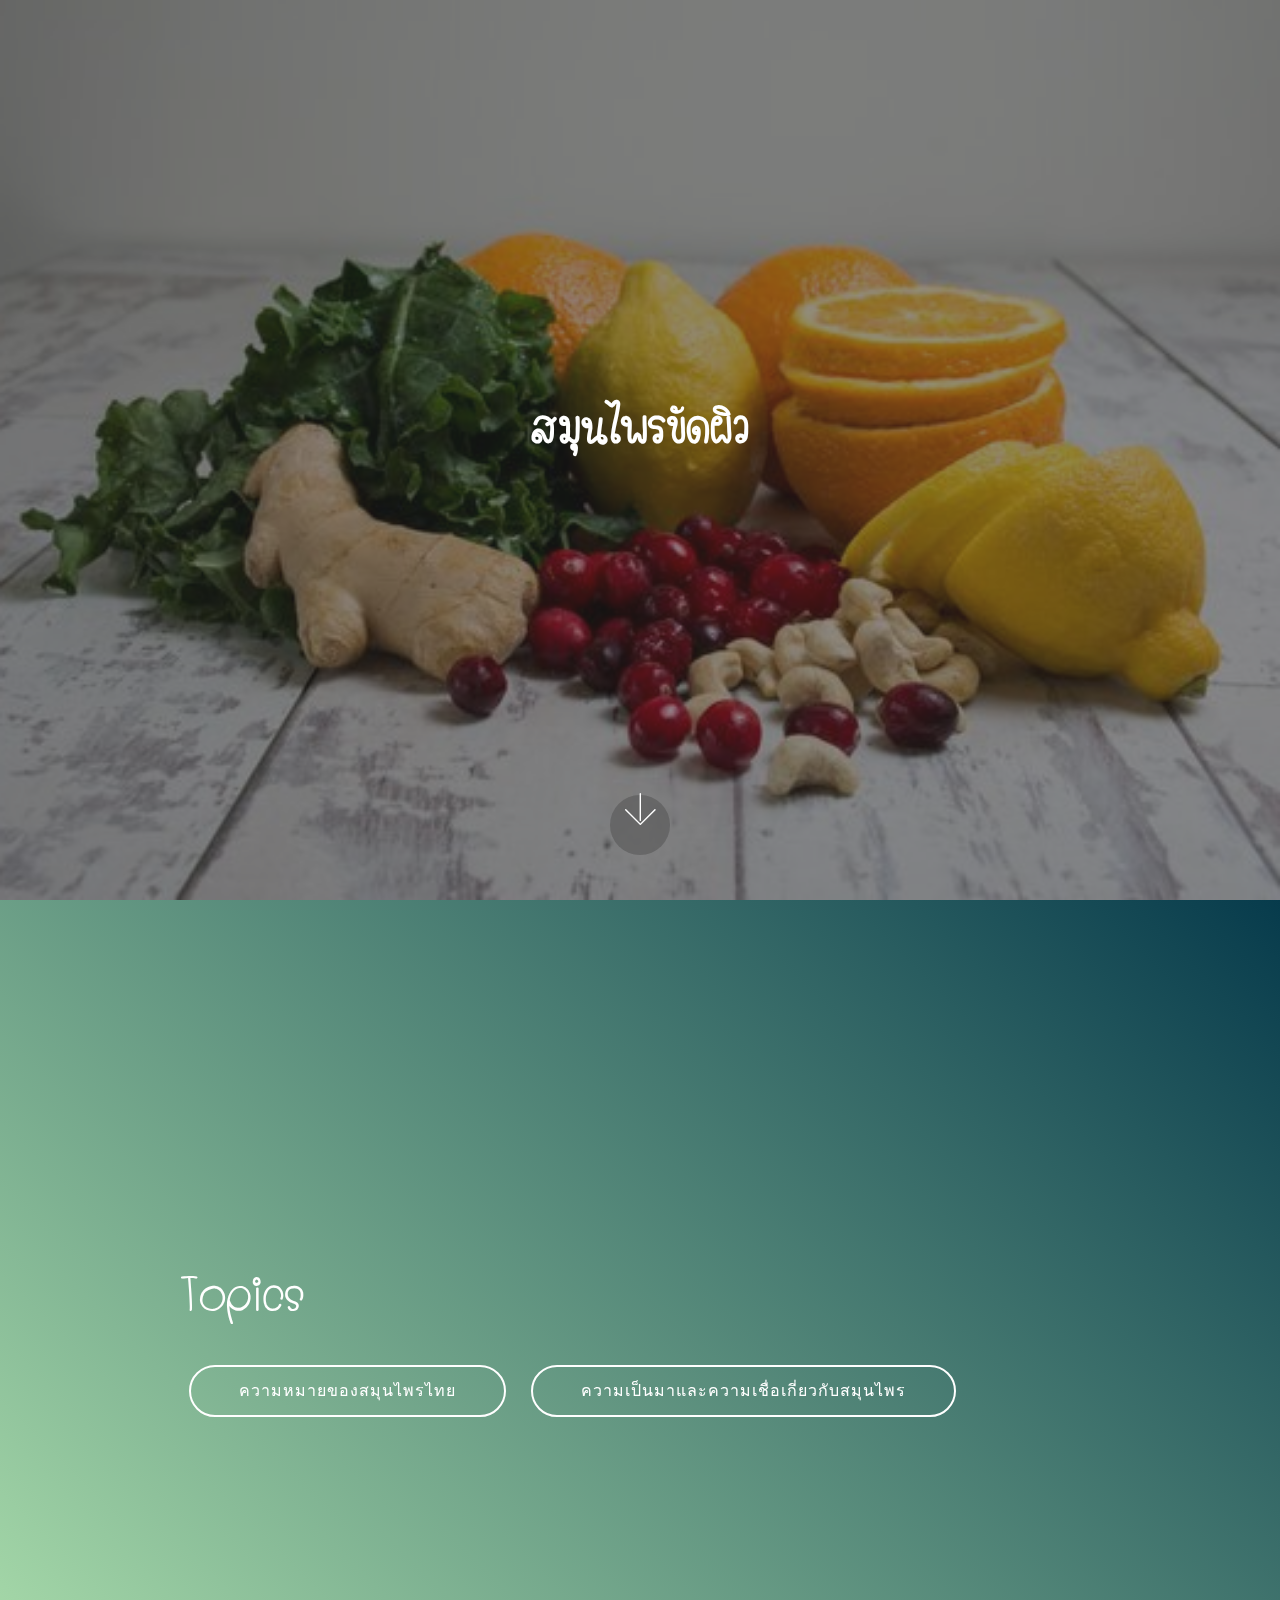
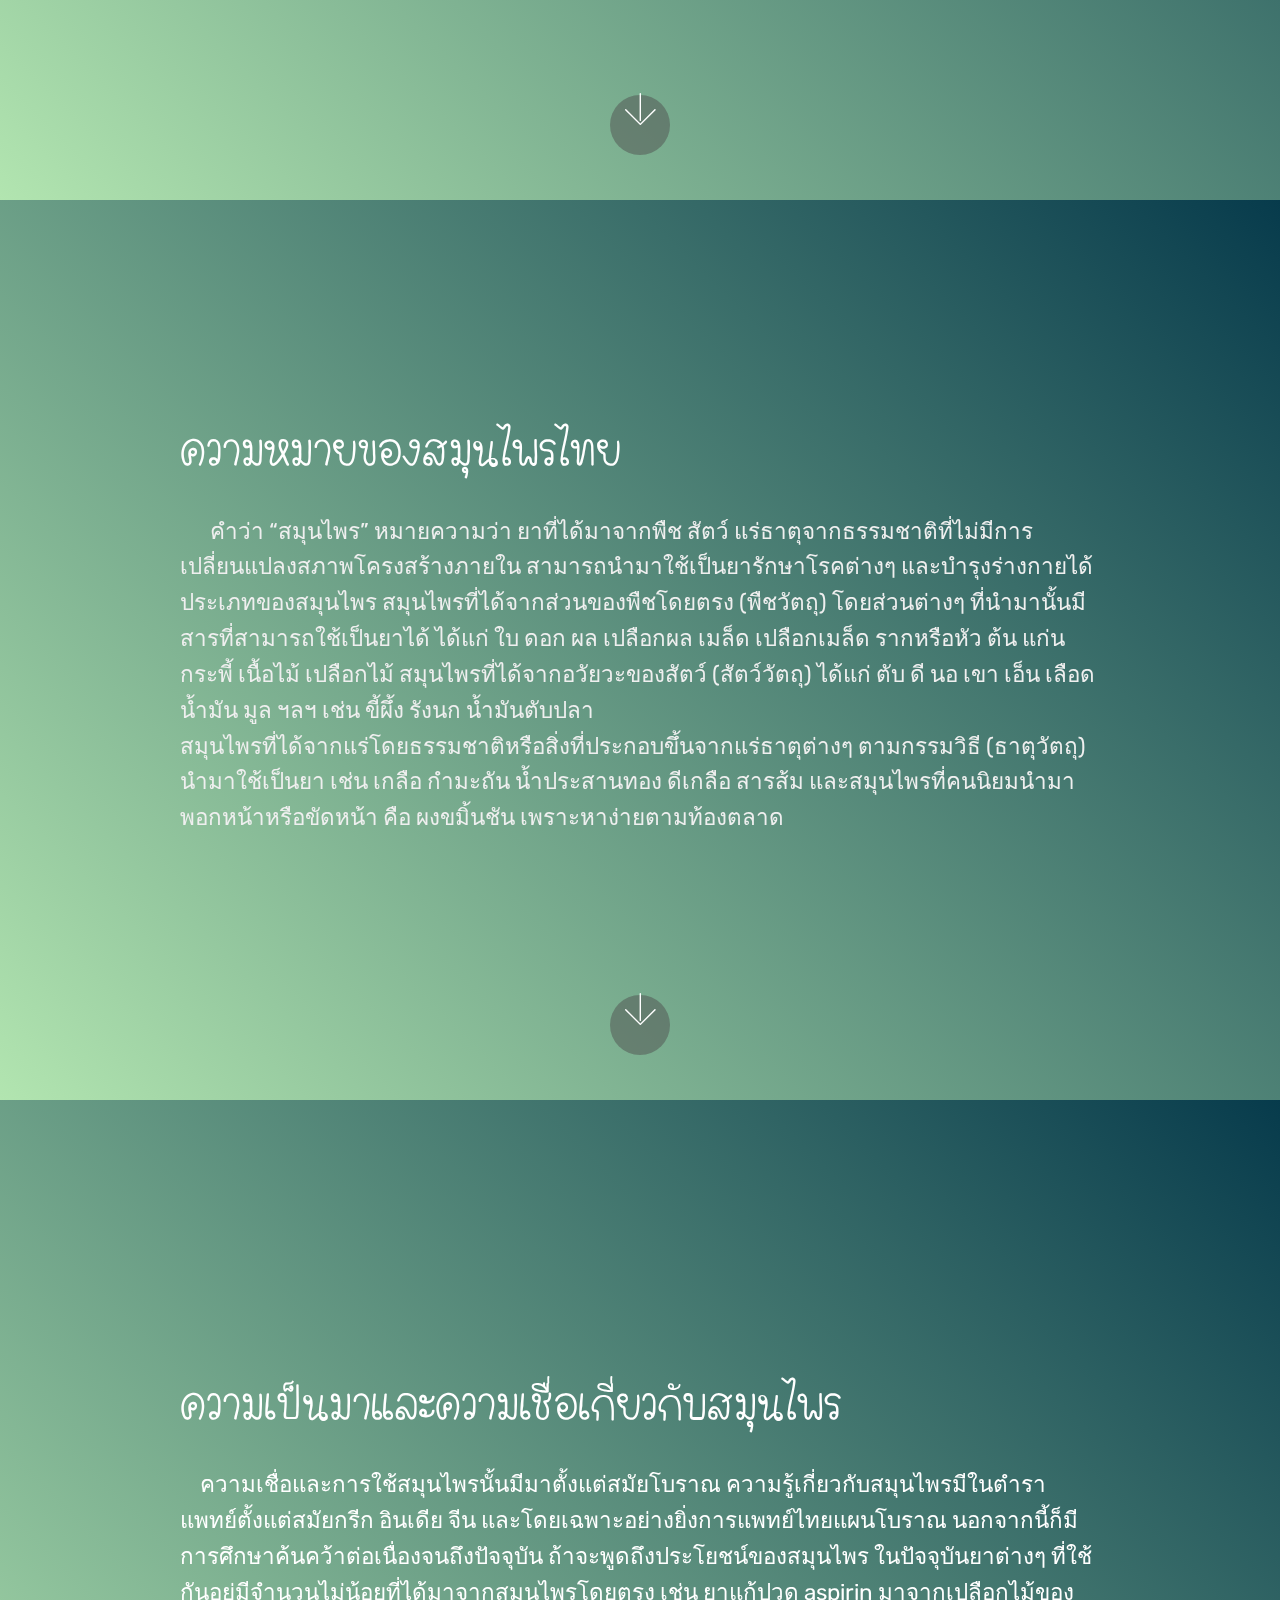
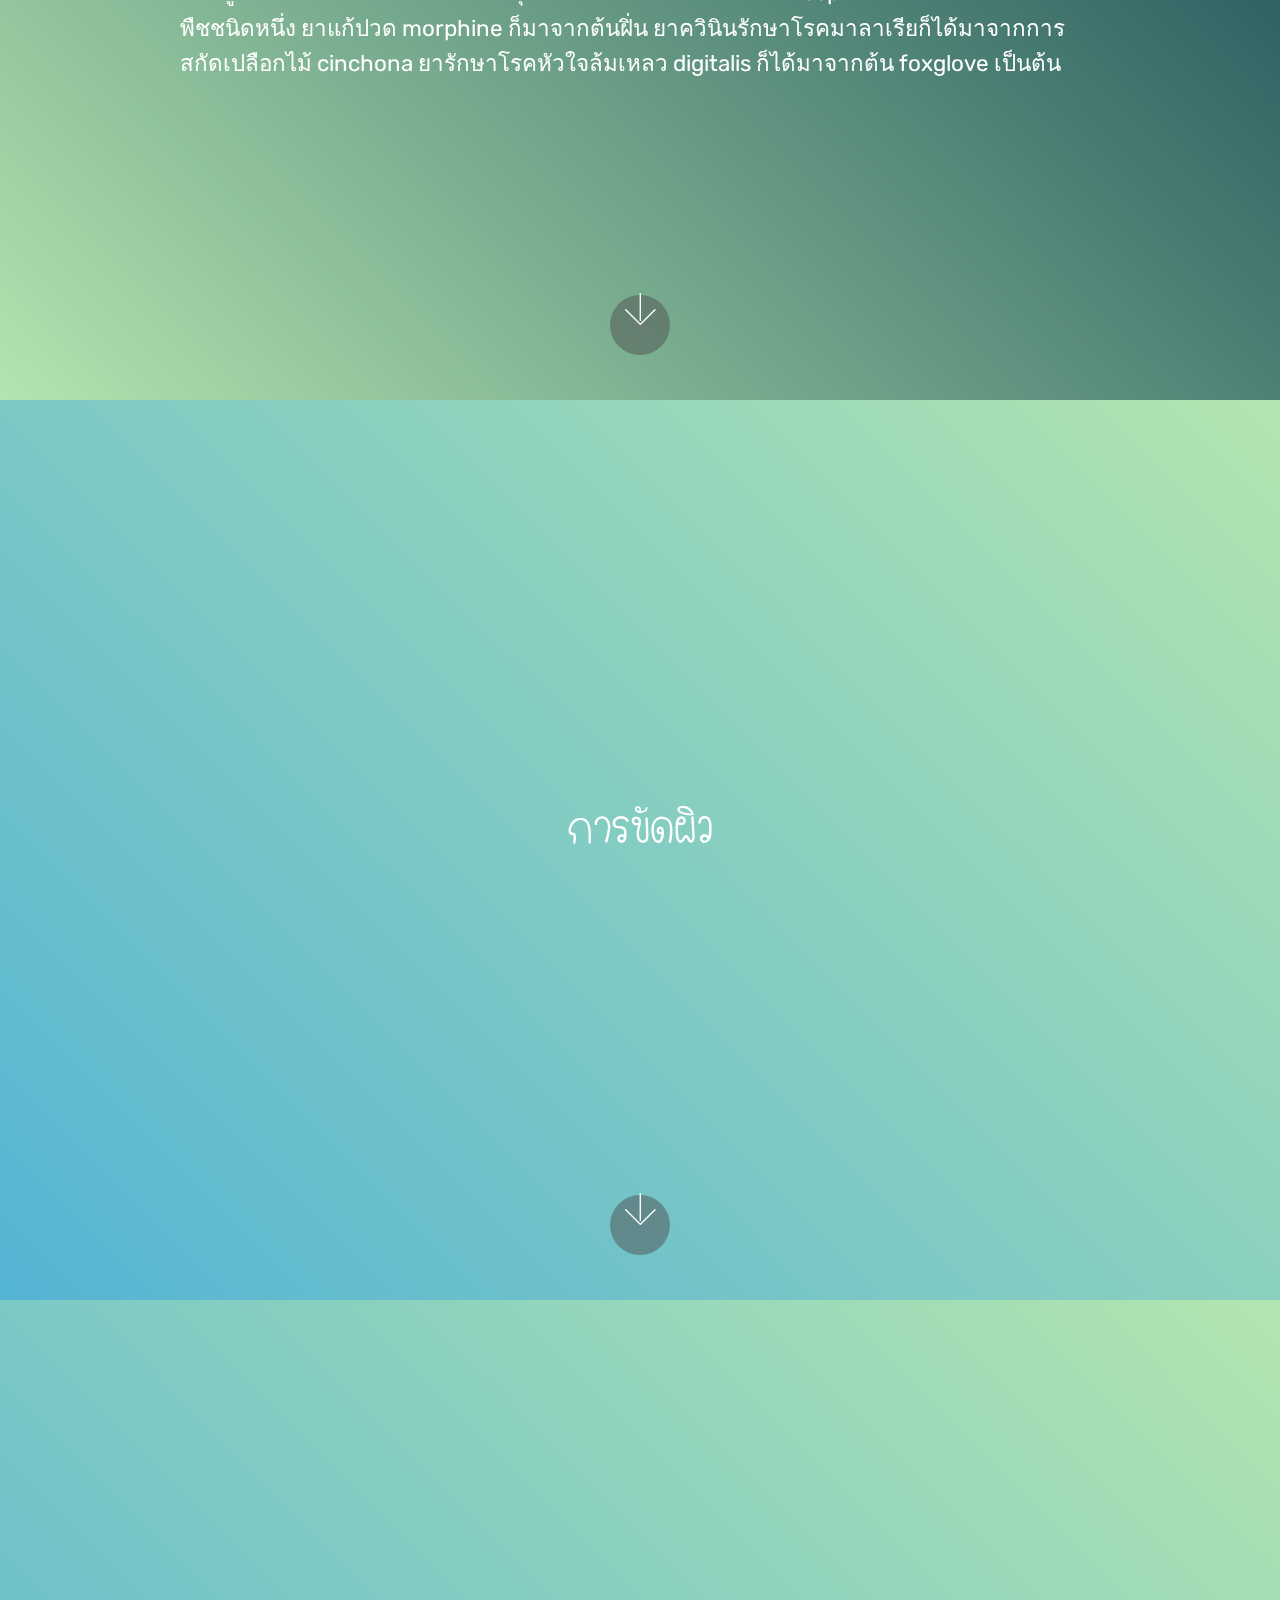
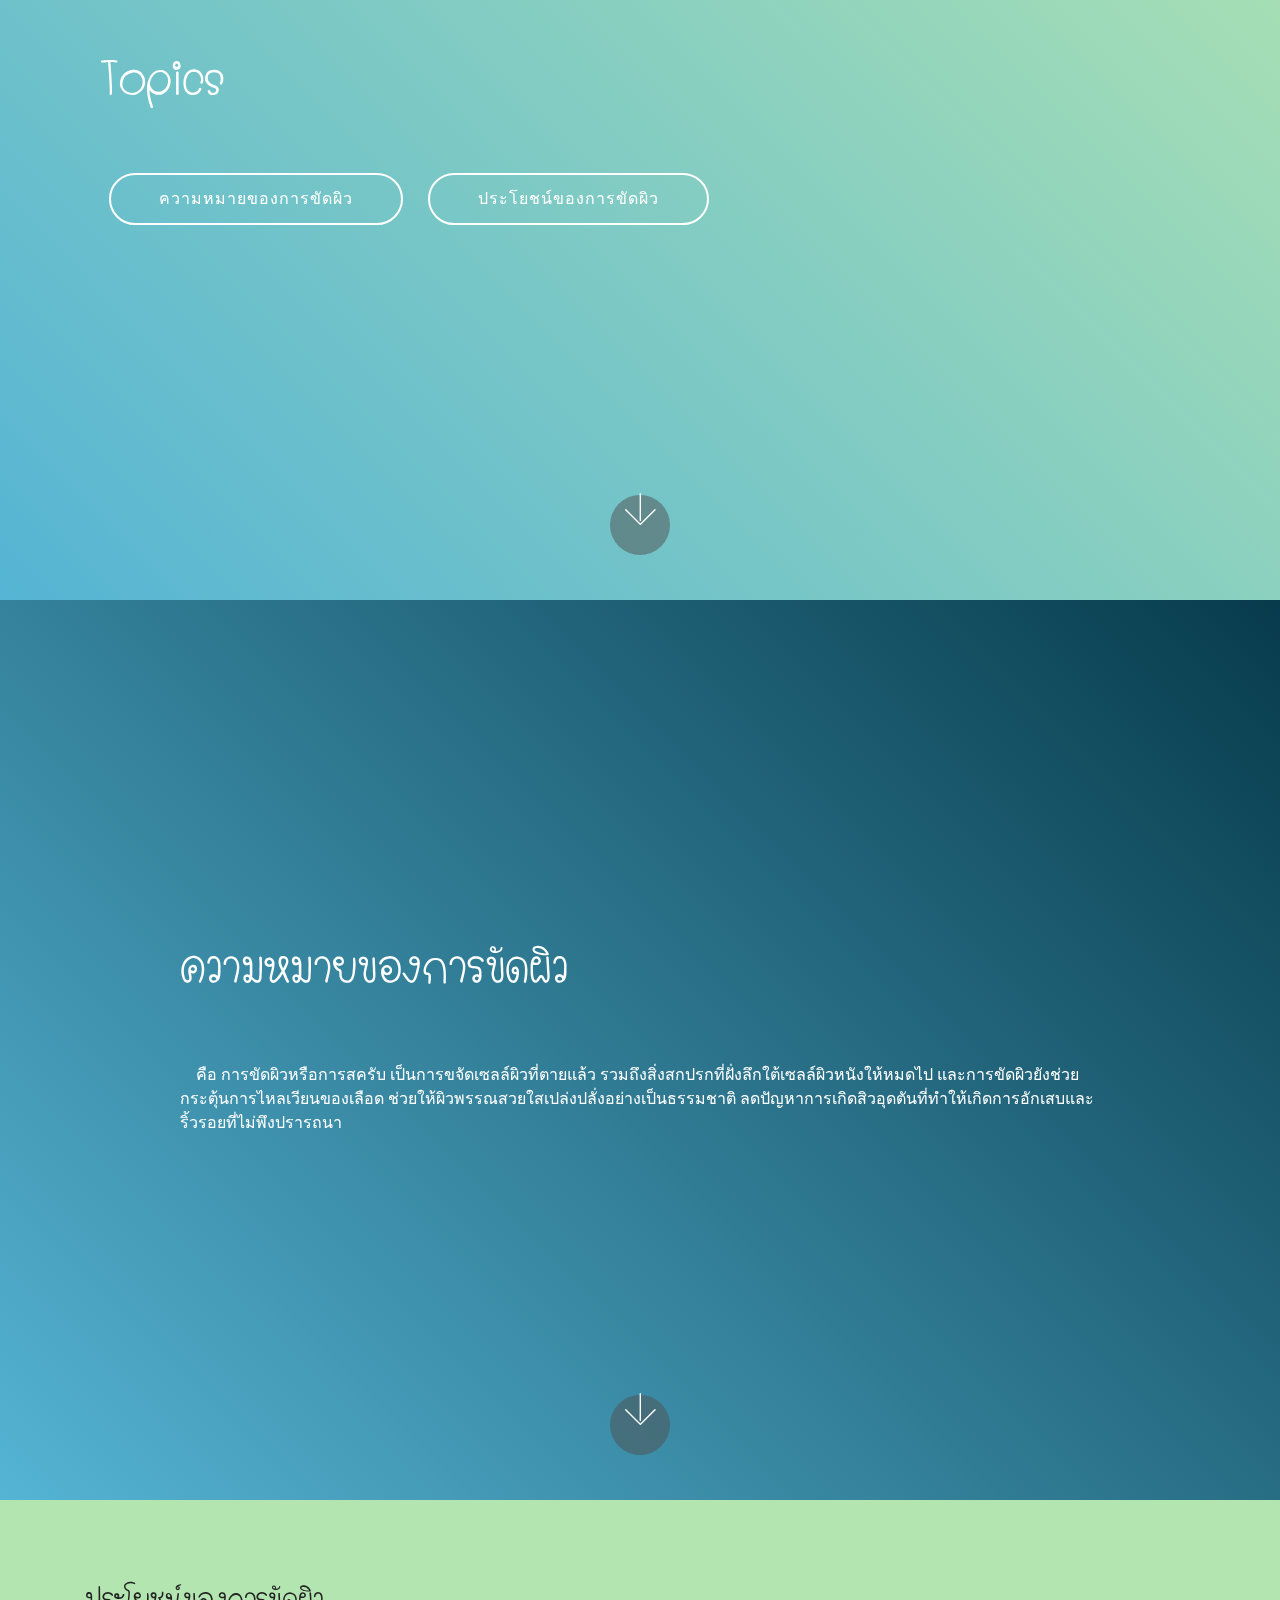
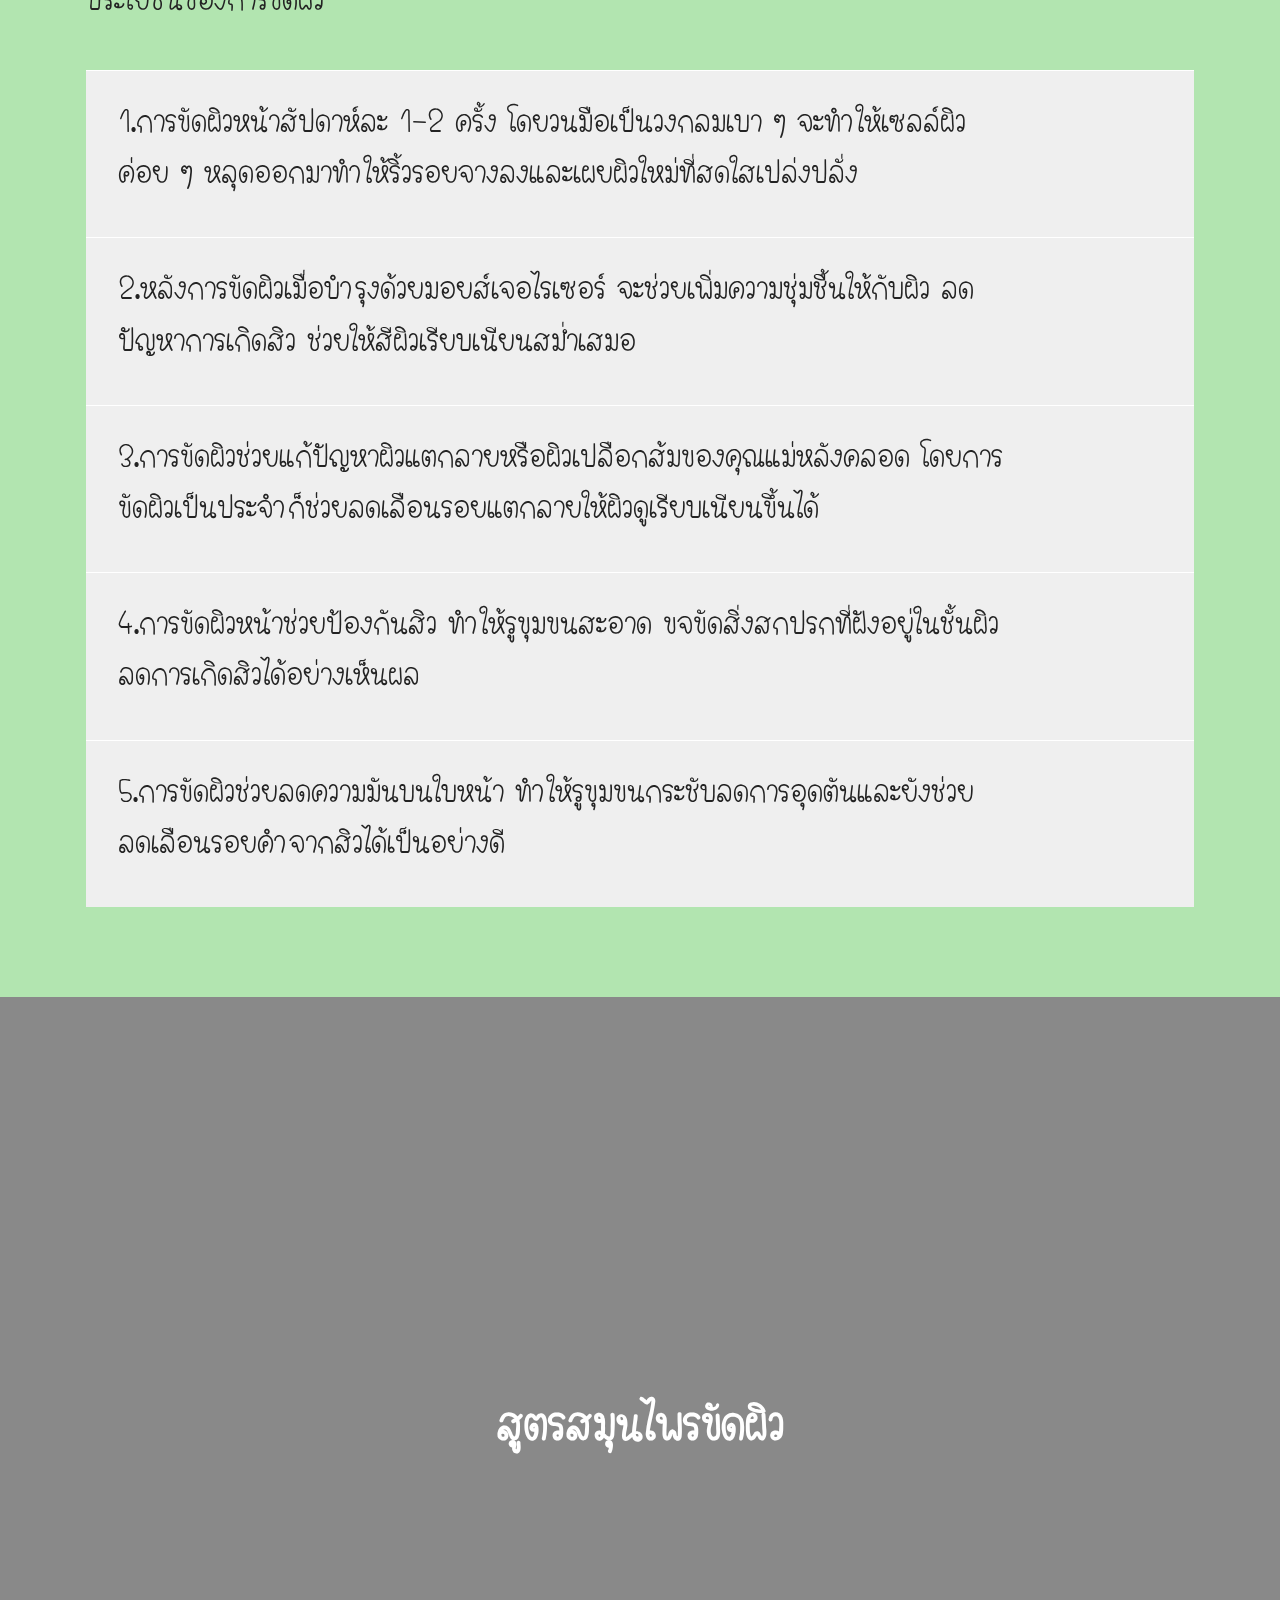
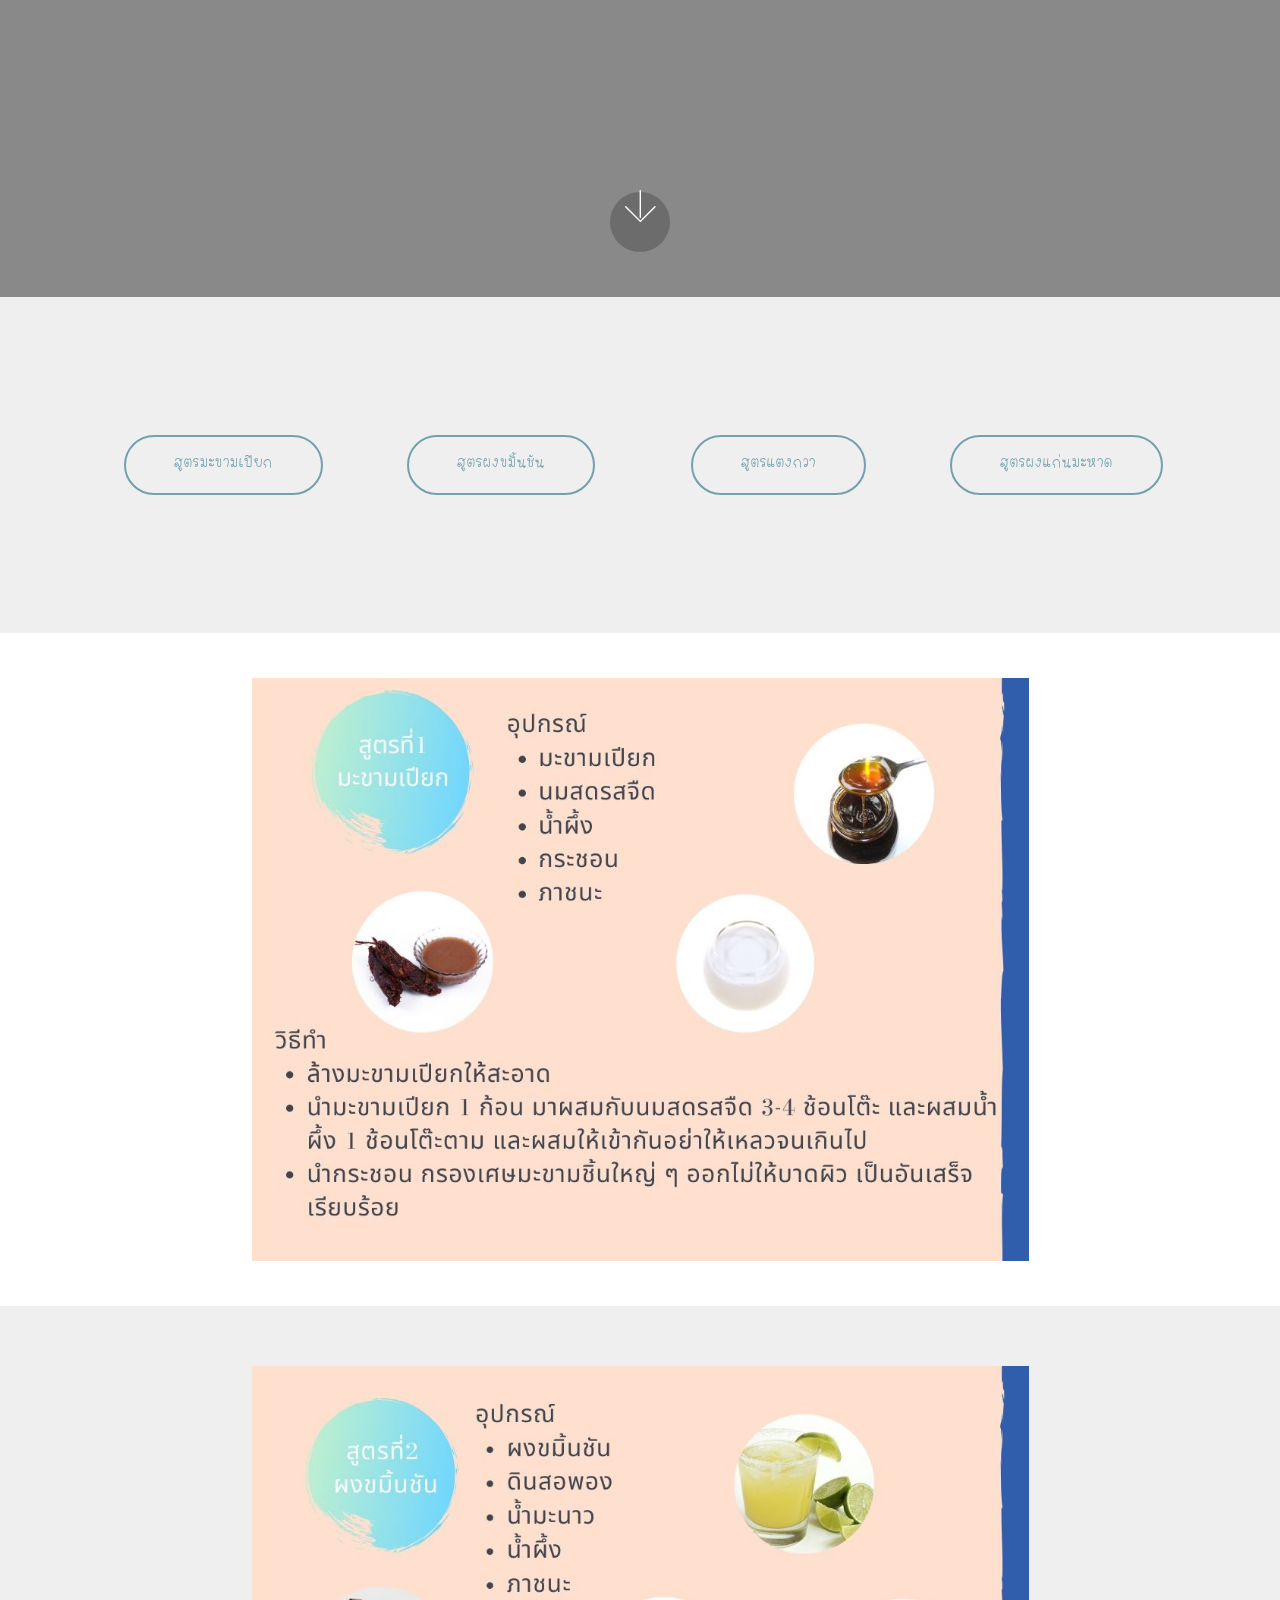
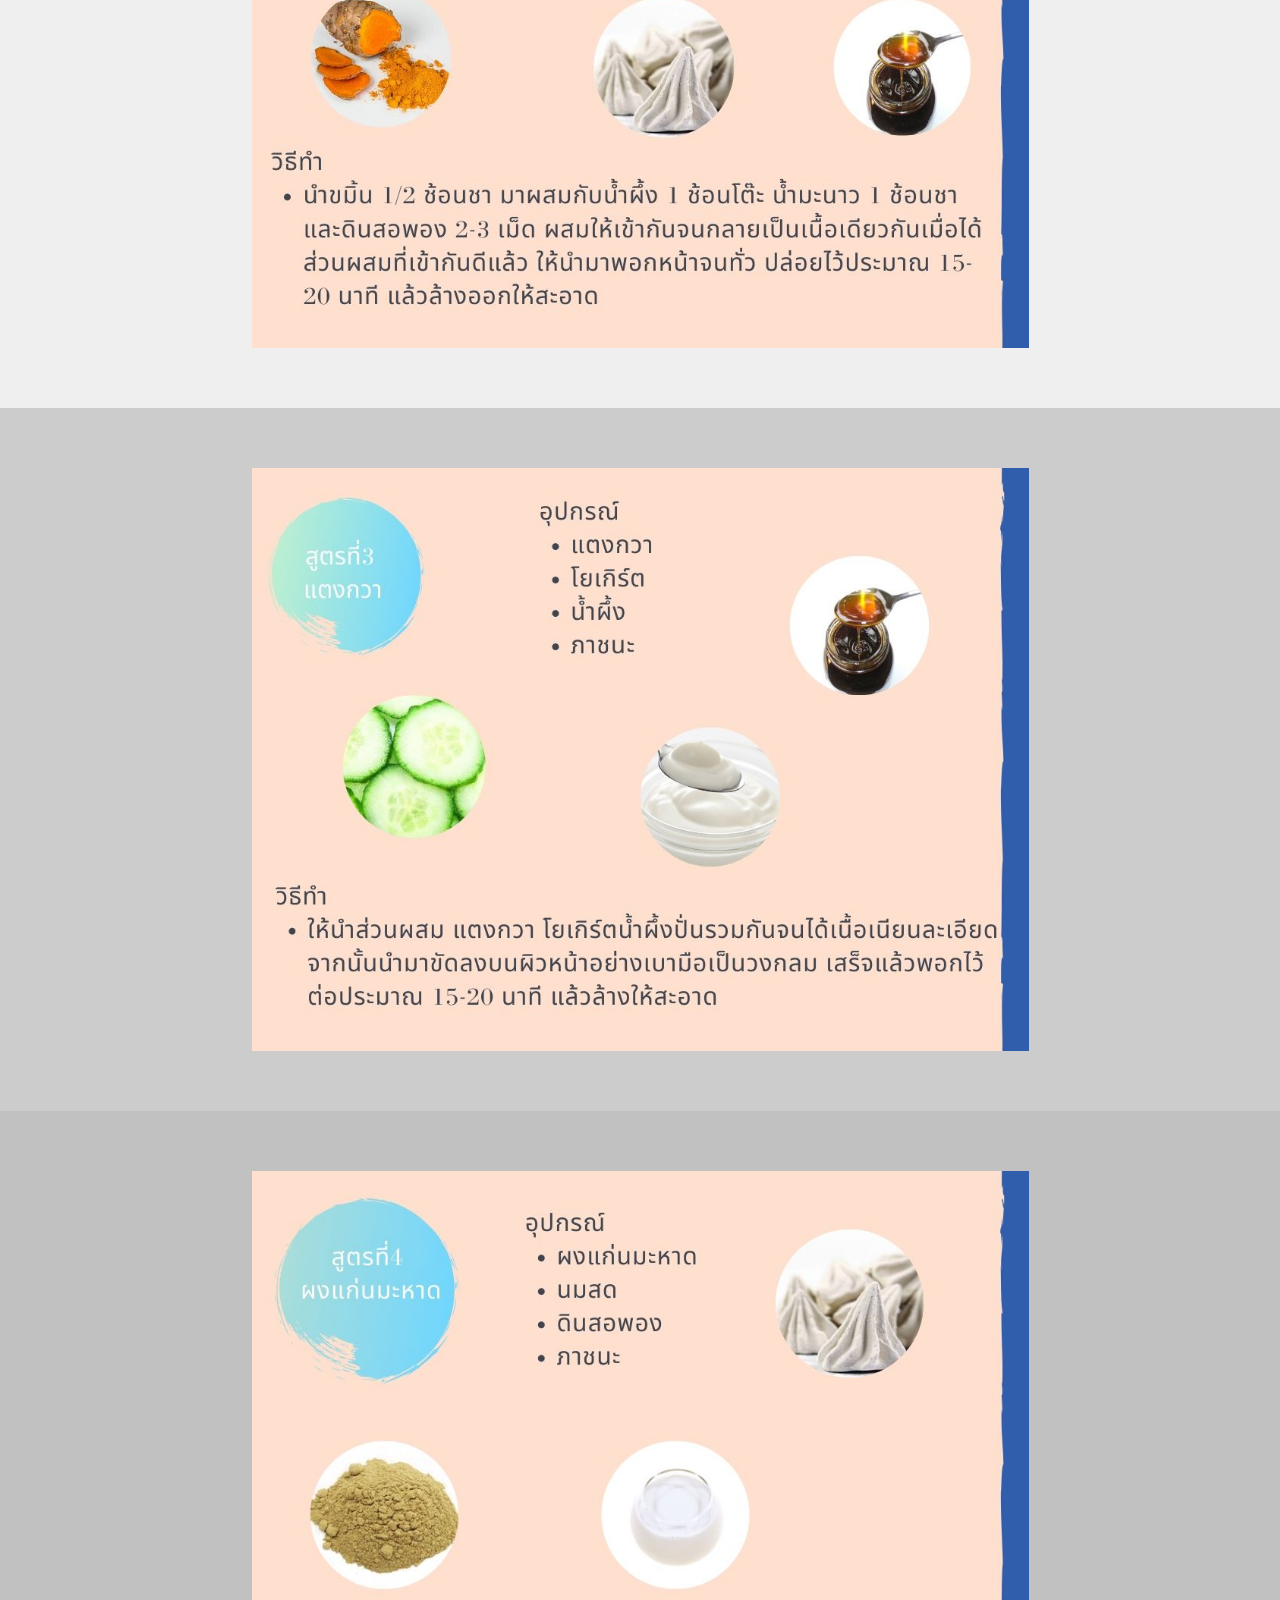
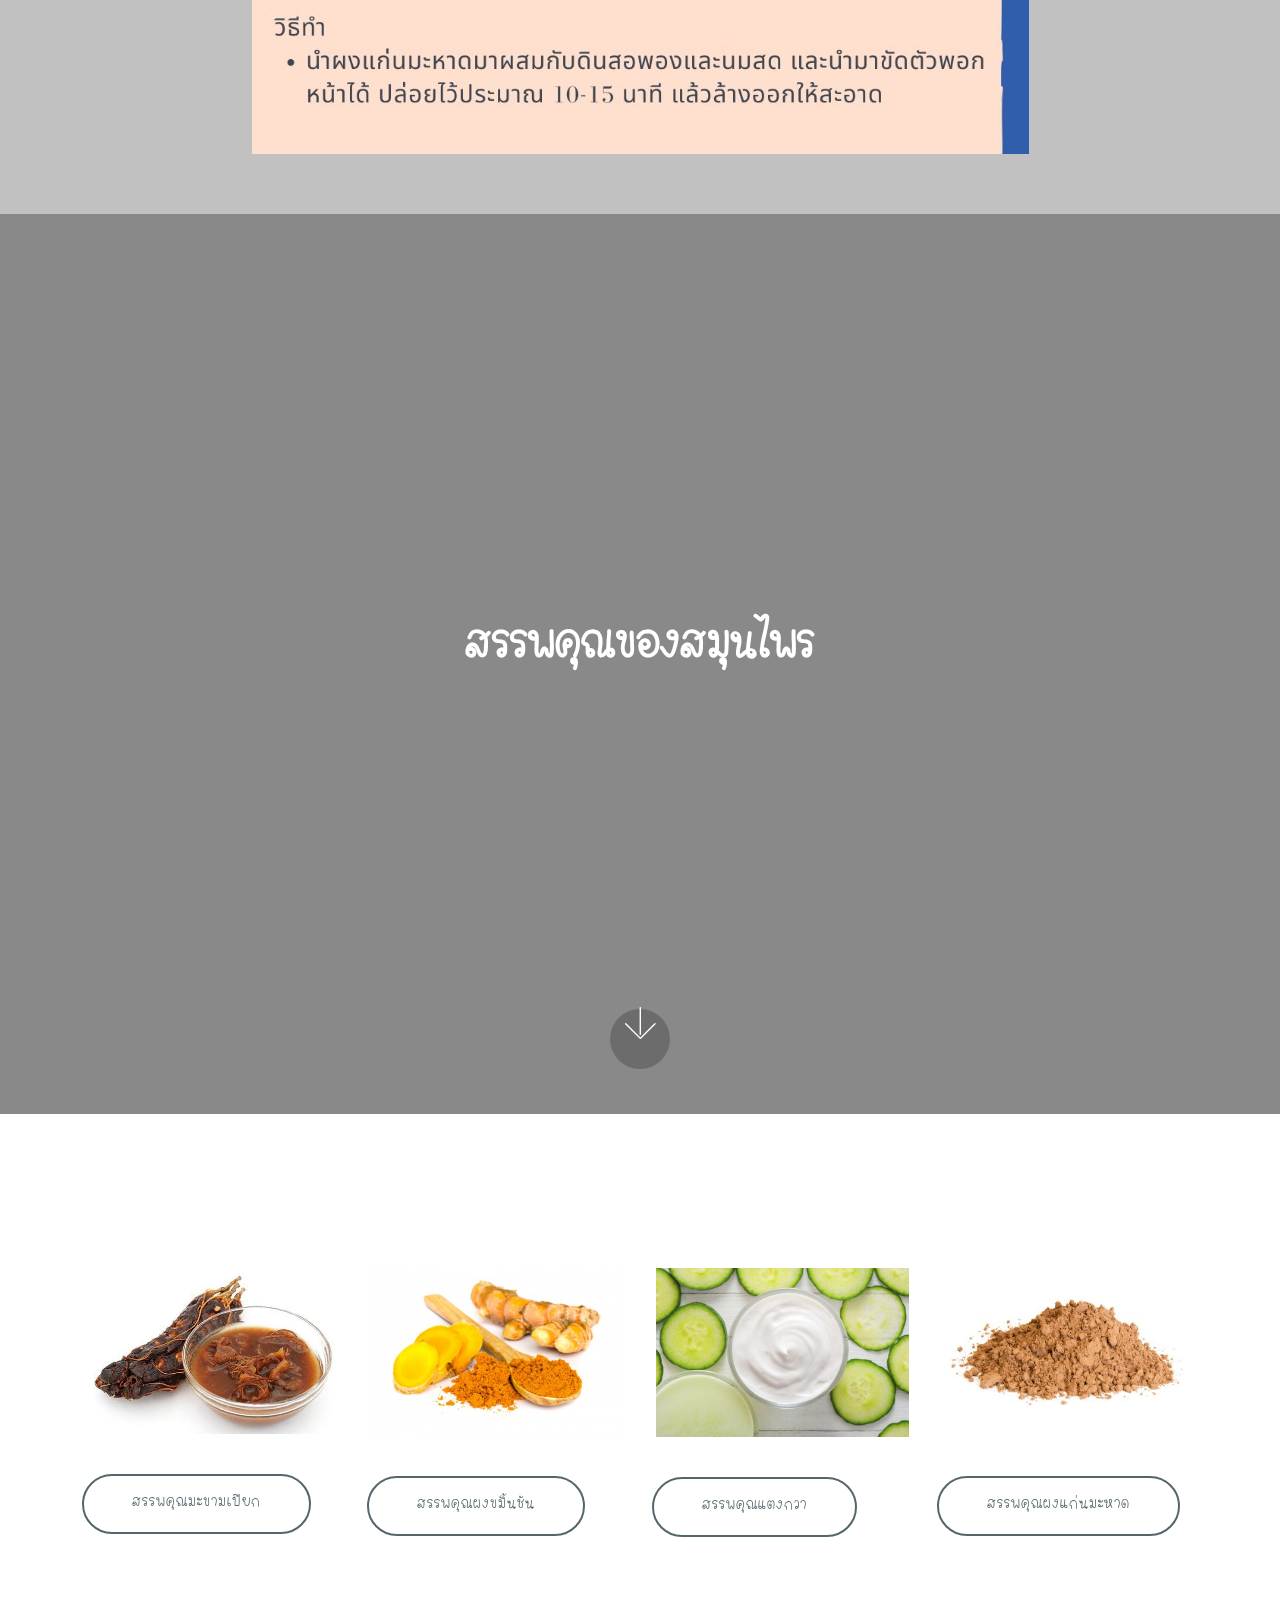
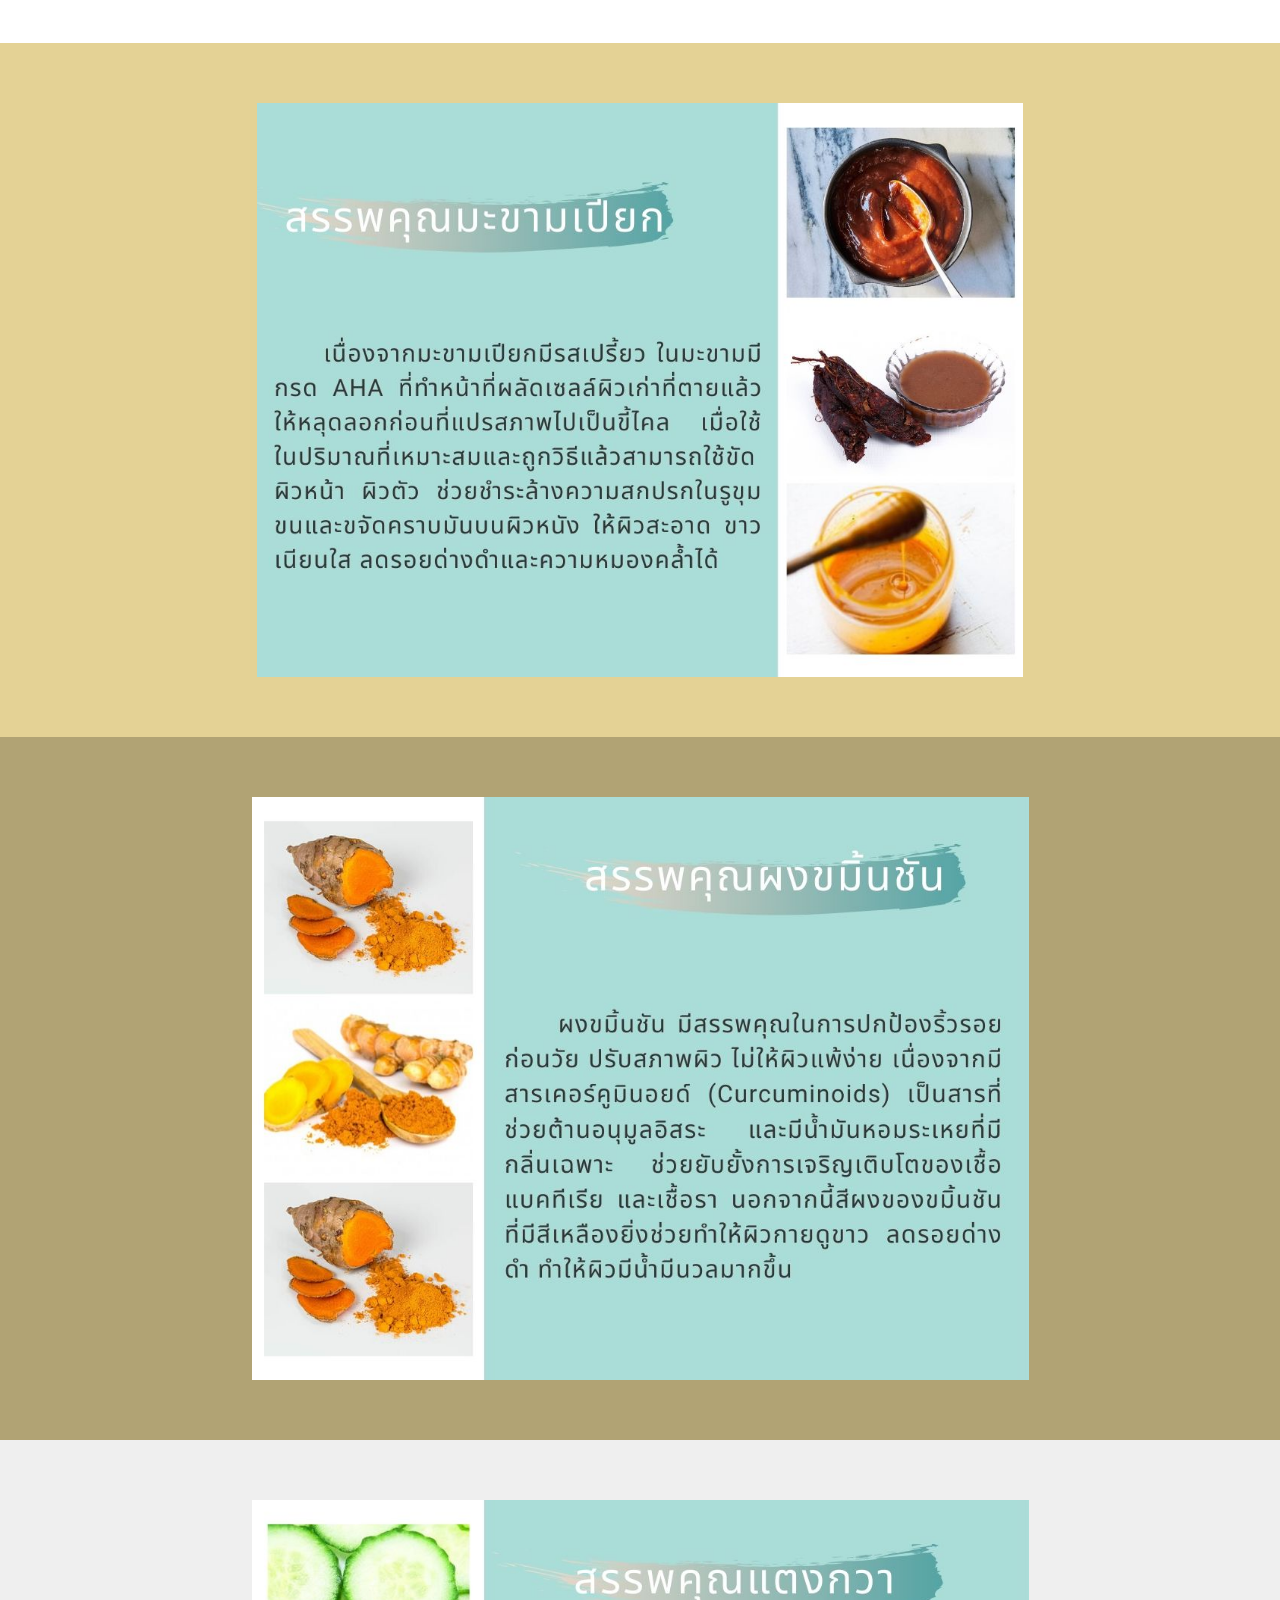
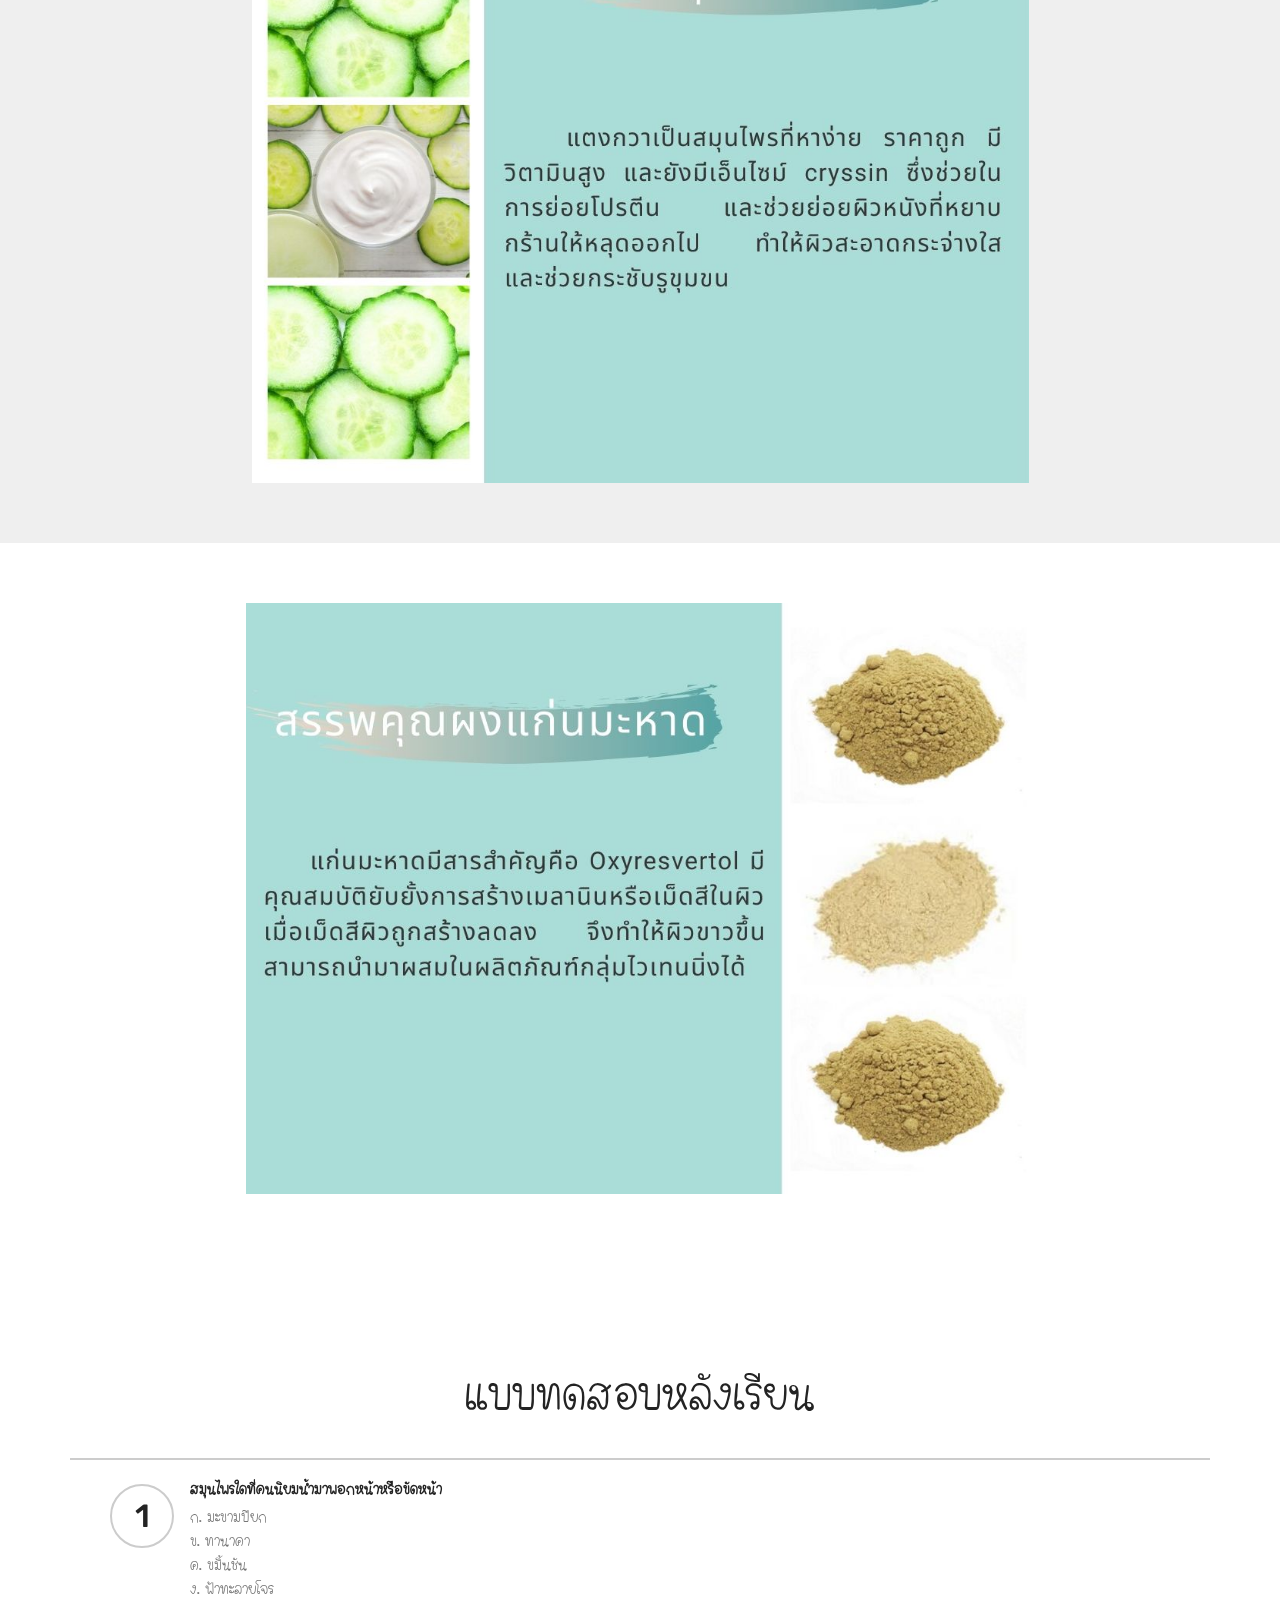
==== commit adde82a3: "create github pages" ====
--- a/page1.html
+++ b/page1.html
@@ -48,7 +48,7 @@
     </div>
 </section>
 
-<section class="engine"><a href="https://mobirise.info/k">develop own website</a></section><section class="header5 cid-s0sh1dyNeq mbr-fullscreen" id="header5-j">
+<section class="engine"><a href="https://mobirise.info/s">free bootstrap themes</a></section><section class="header5 cid-s0sh1dyNeq mbr-fullscreen" id="header5-j">
 
     
 
@@ -83,7 +83,7 @@
             <div class="mbr-white col-md-10">
                 <h1 class="mbr-section-title align-center pb-3 mbr-fonts-style display-2">
                     ความหมายของสมุนไพรไทย</h1>
-                <p class="mbr-text align-center display-5 pb-3 mbr-fonts-style">&nbsp; &nbsp; &nbsp; คำว่า&nbsp;“สมุนไพร”&nbsp;หมายความว่า ยาที่ได้มาจากพืช สัตว์ แร่ธาตุจากธรรมชาติที่ไม่มีการเปลี่ยนแปลงสภาพโครงสร้างภายใน สามารถนำมาใช้เป็นยารักษาโรคต่างๆ และบำรุงร่างกายได้ <br>ประเภทของสมุนไพร สมุนไพรที่ได้จากส่วนของพืชโดยตรง (พืชวัตถุ) โดยส่วนต่างๆ ที่นำมานั้นมีสารที่สามารถใช้เป็นยาได้ ได้แก่ ใบ ดอก ผล เปลือกผล เมล็ด เปลือกเมล็ด รากหรือหัว ต้น แก่น กระพี้ เนื้อไม้ เปลือกไม้ สมุนไพรที่ได้จากอวัยวะของสัตว์ (สัตว์วัตถุ) ได้แก่ ตับ ดี นอ เขา เอ็น เลือด น้ำมัน มูล ฯลฯ เช่น ขี้ผึ้ง รังนก น้ำมันตับปลา <br>สมุนไพรที่ได้จากแร่โดยธรรมชาติหรือสิ่งที่ประกอบขึ้นจากแร่ธาตุต่างๆ ตามกรรมวิธี (ธาตุวัตถุ) นำมาใช้เป็นยา เช่น เกลือ กำมะถัน น้ำประสานทอง ดีเกลือ สารส้ม</p>
+                <p class="mbr-text align-center display-5 pb-3 mbr-fonts-style">&nbsp; &nbsp; &nbsp; คำว่า&nbsp;“สมุนไพร”&nbsp;หมายความว่า ยาที่ได้มาจากพืช สัตว์ แร่ธาตุจากธรรมชาติที่ไม่มีการเปลี่ยนแปลงสภาพโครงสร้างภายใน สามารถนำมาใช้เป็นยารักษาโรคต่างๆ และบำรุงร่างกายได้ <br>ประเภทของสมุนไพร สมุนไพรที่ได้จากส่วนของพืชโดยตรง (พืชวัตถุ) โดยส่วนต่างๆ ที่นำมานั้นมีสารที่สามารถใช้เป็นยาได้ ได้แก่ ใบ ดอก ผล เปลือกผล เมล็ด เปลือกเมล็ด รากหรือหัว ต้น แก่น กระพี้ เนื้อไม้ เปลือกไม้ สมุนไพรที่ได้จากอวัยวะของสัตว์ (สัตว์วัตถุ) ได้แก่ ตับ ดี นอ เขา เอ็น เลือด น้ำมัน มูล ฯลฯ เช่น ขี้ผึ้ง รังนก น้ำมันตับปลา <br>สมุนไพรที่ได้จากแร่โดยธรรมชาติหรือสิ่งที่ประกอบขึ้นจากแร่ธาตุต่างๆ ตามกรรมวิธี (ธาตุวัตถุ) นำมาใช้เป็นยา เช่น เกลือ กำมะถัน น้ำประสานทอง ดีเกลือ สารส้ม และสมุนไพรที่คนนิยมนำมาพอกหน้าหรือขัดหน้า คือ ผงขมิ้นชัน เพราะหาง่ายตามท้องตลาด</p>
                 
             </div>
         </div>
@@ -570,6 +570,209 @@
     </figure>
 </section>
 
+<section class="counters5 counters cid-s0t8hD5rLe" id="counters5-1l">
+
+    
+
+    
+
+    <div class="container pt-4 mt-2">
+        <h2 class="mbr-section-title pb-3 align-center mbr-fonts-style display-2">แบบทดสอบหลังเรียน</h2>
+        
+        <div class="row justify-content-center">
+            <div class="cards-block">
+                <div class="cards-container">
+                    <div class="card px-3 align-left col-12">
+                        <div class="panel-item p-4 d-flex">
+                            <div class="card-img pr-3">
+                                <h3 class="img-text d-flex align-items-center justify-content-center">
+                                    1
+                                </h3>
+                            </div>
+                            <div class="card-text">
+                                <h4 class="mbr-content-title mbr-bold mbr-fonts-style display-7">สมุนไพรใดที่คนนิยมน้ำมาพอกหน้าหรือขัดหน้า</h4>
+                                <p class="mbr-content-text mbr-fonts-style display-7">ก. มะขามปียก<br>ข. ทานาคา<br>ค. ขมิ้นชัน<br>ง. ฟ้าทะลายโจร</p>
+                            </div>
+                        </div>
+                    </div>
+                    <div class="card px-3 align-left col-12">
+                        <div class="panel-item p-4 d-flex">
+                            <div class="card-img pr-3">
+                                <h3 class="img-text d-flex align-items-center justify-content-center">
+                                    2
+                                </h3>
+                            </div>
+                            <div class="card-text">
+                                <h4 class="mbr-content-title mbr-bold mbr-fonts-style display-7">สมุนไพรที่ได้จากส่วนของพืชโดยตรงคือข้อใด</h4>
+                                <p class="mbr-content-text mbr-fonts-style display-7">ก. ใบ<br>ข. ดอก<br>ค. ผล<br>ง. ถูกทุกข้อ</p>
+                            </div>
+                        </div>
+                    </div>
+                    <div class="card px-3 align-left col-12">
+                        <div class="panel-item p-4 d-flex">
+                            <div class="card-img pr-3">
+                                <h3 class="img-text d-flex align-items-center justify-content-center">
+                                    3
+                                </h3>
+                            </div>
+                            <div class="card-text">
+                                <h4 class="mbr-content-title mbr-bold mbr-fonts-style display-7">การขัดผิวคืออะไร</h4>
+                                <p class="mbr-content-text mbr-fonts-style display-7">ก. การขัดเพื่อให้ผิวพรรณเปล่งปลั่ง<br>ข. การขัดเพื่อขจัดสิ่งสกปรก<br>ค.
+การขัดเพื่อช่วยกระตุ้นการไหลเวียนของเลือด<br>ง. ถูกทุกข้อ</p>
+                            </div>
+                        </div>
+                    </div>
+                    <div class="card px-3 align-left col-12">
+                        <div class="panel-item p-4 d-flex">
+                            <div class="card-img pr-3">
+                                <h3 class="img-text d-flex align-items-center justify-content-center">
+                                    4
+                                </h3>
+                            </div>
+                            <div class="card-texts">
+                                <h4 class="mbr-content-title mbr-bold mbr-fonts-style display-7">ประโยชน์ของการขัดผิวมีกี่ข้อ</h4>
+                                <p class="mbr-content-text mbr-fonts-style display-7">ก. 2<br>ข. 3<br>ค. 4<br>ง.&nbsp;5 &nbsp; &nbsp; &nbsp; &nbsp; &nbsp; &nbsp; &nbsp; &nbsp; &nbsp; &nbsp; &nbsp; &nbsp; &nbsp; &nbsp; &nbsp;</p>
+                            </div>
+                        </div>
+                    </div>
+                </div>
+            </div>
+        </div>
+    </div>
+</section>
+
+<section class="counters5 counters cid-s0teC7r51F" id="counters5-1m">
+
+    
+
+    
+
+    <div class="container pt-4 mt-2">
+        
+        
+        <div class="row justify-content-center">
+            <div class="cards-block">
+                <div class="cards-container">
+                    <div class="card px-3 align-left col-12">
+                        <div class="panel-item p-4 d-flex">
+                            <div class="card-img pr-3">
+                                <h3 class="img-text d-flex align-items-center justify-content-center">5</h3>
+                            </div>
+                            <div class="card-text">
+                                <h4 class="mbr-content-title mbr-bold mbr-fonts-style display-7">การขัดผิวมีประโยชน์อย่างไร</h4>
+                                <p class="mbr-content-text mbr-fonts-style display-7">ก.
+ทำให้ริ้วรอยจางลงและเผยผิวใหม่ที่สดใสเปล่งปลั่ง<br>ข.
+ช่วยลดเลือนรอยแตกลายให้ผิวดูเรียบเนียนขึ้นได้<br>ค.
+ช่วยลดเลือนรอยคำจากสิวได้เป็นอย่างดี<br>ง. ถูกทุกข้อที่กล่าวมา</p>
+                            </div>
+                        </div>
+                    </div>
+                    <div class="card px-3 align-left col-12">
+                        <div class="panel-item p-4 d-flex">
+                            <div class="card-img pr-3">
+                                <h3 class="img-text d-flex align-items-center justify-content-center">6</h3>
+                            </div>
+                            <div class="card-text">
+                                <h4 class="mbr-content-title mbr-bold mbr-fonts-style display-7">สมุนไพรขัดผิวมีกี่สูตร</h4>
+                                <p class="mbr-content-text mbr-fonts-style display-7">ก. 1<br>ข. 2<br>ค. 3<br>ง.&nbsp;4 &nbsp; &nbsp; &nbsp; &nbsp; &nbsp; &nbsp; &nbsp; &nbsp; &nbsp; &nbsp; &nbsp; &nbsp; &nbsp; &nbsp; &nbsp;&nbsp;</p>
+                            </div>
+                        </div>
+                    </div>
+                    <div class="card px-3 align-left col-12">
+                        <div class="panel-item p-4 d-flex">
+                            <div class="card-img pr-3">
+                                <h3 class="img-text d-flex align-items-center justify-content-center">7</h3>
+                            </div>
+                            <div class="card-text">
+                                <h4 class="mbr-content-title mbr-bold mbr-fonts-style display-7">สูตมะขามเปียก มีส่วนผสมอะไรบ้าง</h4>
+                                <p class="mbr-content-text mbr-fonts-style display-7">ก. มะขาม มะนาว น้ำผึ้ง<br>ข. มะขาม มะนาว แตงกวา<br>ค. มะขาม มะนาว ขมิ้น<br>ง. มะขาม นมสด น้ำผึ้ง</p>
+                            </div>
+                        </div>
+                    </div>
+                    <div class="card px-3 align-left col-12">
+                        <div class="panel-item p-4 d-flex">
+                            <div class="card-img pr-3">
+                                <h3 class="img-text d-flex align-items-center justify-content-center">8</h3>
+                            </div>
+                            <div class="card-texts">
+                                <h4 class="mbr-content-title mbr-bold mbr-fonts-style display-7">สูตรขมิ้นชัน มีส่วนผสมอะไรบ้าง</h4>
+                                <p class="mbr-content-text mbr-fonts-style display-7">ก. ผงขมิ้นชัน ดินสอพอง มะนาว น้ำผึ้ง<br>ข. ผงขมิ้น มะนาว<br>ค. ผงขมิ้น น้ำผึ้ง<br>ง.&nbsp;ผงขมิ้น น้ำผึ้ง มะนาว &nbsp; &nbsp; &nbsp; &nbsp; &nbsp; &nbsp; &nbsp; &nbsp; &nbsp; &nbsp;</p>
+                            </div>
+                        </div>
+                    </div>
+                </div>
+            </div>
+        </div>
+    </div>
+</section>
+
+<section class="counters5 counters cid-s0tfpSEQ4R" id="counters5-1o">
+
+    
+
+    
+
+    <div class="container pt-4 mt-2">
+        
+        
+        <div class="row justify-content-center">
+            <div class="cards-block">
+                <div class="cards-container">
+                    <div class="card px-3 align-left col-12">
+                        <div class="panel-item p-4 d-flex">
+                            <div class="card-img pr-3">
+                                <h3 class="img-text d-flex align-items-center justify-content-center">9</h3>
+                            </div>
+                            <div class="card-text">
+                                <h4 class="mbr-content-title mbr-bold mbr-fonts-style display-7">สูตรแตงกวา มีส่วนผสมอะไรบ้าง</h4>
+                                <p class="mbr-content-text mbr-fonts-style display-7">ก. แตงกวา น้ำผึ้ง ผงแก่นมะหาด<br>ข. &nbsp;แตงกวา มะนาว ขมิ้น<br>ค. แตงกวา น้ำผึ้ง มะนาว<br>ง. แตงกวา โยเกิร์ต น้ำผึ้ง</p>
+                            </div>
+                        </div>
+                    </div>
+                    <div class="card px-3 align-left col-12">
+                        <div class="panel-item p-4 d-flex">
+                            <div class="card-img pr-3">
+                                <h3 class="img-text d-flex align-items-center justify-content-center">10</h3>
+                            </div>
+                            <div class="card-text">
+                                <h4 class="mbr-content-title mbr-bold mbr-fonts-style display-7">สูตรผงแก่นมะหาด มีส่วนผสมอะไรบ้าง</h4>
+                                <p class="mbr-content-text mbr-fonts-style display-7">ก. ผงแก่นมะหาด นมสด ดินสอพอง&nbsp;<br>ข. ผงแก่นมะหาด ดินสอพอง น้ำผึ้ง&nbsp;<br>ค. ผงแก่นมะหาด น้ำผึ้ง นมสด<br>ง. ผงแก่นมะหาด นมสด ขมิ้น</p>
+                            </div>
+                        </div>
+                    </div>
+                    <div class="card px-3 align-left col-12">
+                        <div class="panel-item p-4 d-flex">
+                            <div class="card-img pr-3">
+                                <h3 class="img-text d-flex align-items-center justify-content-center">11</h3>
+                            </div>
+                            <div class="card-text">
+                                <h4 class="mbr-content-title mbr-bold mbr-fonts-style display-7">สรรพคุณมะขามเปียก คือข้อใด</h4>
+                                <p class="mbr-content-text mbr-fonts-style display-7">ก.
+ช่วยชำระล้างความสกปรกในรูขุมขนและขจัดคราบมันบนผิวหนัง ให้ผิวสะอาด ขาวเนียนใส ลดรอยด่างดำและความหมองคล้ำได้<br>ข.&nbsp;ช่วยชำระล้างความสกปรกในรูขุมขนและขจัดคราบมันบนผิวหนัง<br>ค.
+ช่วยยับยั้งการเจริญเติบโตของเชื้อแบคทีเรีย<br>ง. ถูกทั้งข้อ ก. และ ข.</p>
+                            </div>
+                        </div>
+                    </div>
+                    <div class="card px-3 align-left col-12">
+                        <div class="panel-item p-4 d-flex">
+                            <div class="card-img pr-3">
+                                <h3 class="img-text d-flex align-items-center justify-content-center">12</h3>
+                            </div>
+                            <div class="card-texts">
+                                <h4 class="mbr-content-title mbr-bold mbr-fonts-style display-7">สรรพคุณขมิ้นชัน คือข้อใด &nbsp; &nbsp; &nbsp; &nbsp; &nbsp; &nbsp; &nbsp; &nbsp; &nbsp; &nbsp; &nbsp; &nbsp; &nbsp; &nbsp; &nbsp; &nbsp;</h4>
+                                <p class="mbr-content-text mbr-fonts-style display-7">ก.
+สรรพคุณในการปกป้องริ้วรอยก่อนวัย ปรับสภาพผิว ไม่ให้ผิวแพ้ง่าย<br>ข.
+ช่วยยับยั้งการเจริญเติบโตของเชื้อแบคทีเรีย และเชื้อรา<br>ค.
+ลดรอยด่างดำ ทำให้ผิวมีน้ำมีนวลมากขึ้น<br>ง. ถูกทุกข้อ</p>
+                            </div>
+                        </div>
+                    </div>
+                </div>
+            </div>
+        </div>
+    </div>
+</section>
+
 
   <script src="assets/web/assets/jquery/jquery.min.js"></script>
   <script src="assets/popper/popper.min.js"></script>
@@ -577,6 +780,7 @@
   <script src="assets/tether/tether.min.js"></script>
   <script src="assets/smoothscroll/smooth-scroll.js"></script>
   <script src="assets/parallax/jarallax.min.js"></script>
+  <script src="assets/viewportchecker/jquery.viewportchecker.js"></script>
   <script src="assets/theme/js/script.js"></script>
   
   
--- a/assets/mobirise/css/mbr-additional.css
+++ b/assets/mobirise/css/mbr-additional.css
@@ -790,6 +790,10 @@
 .cid-s0soE76zky .mbr-section-btn {
   text-align: left;
 }
+.cid-s0soE76zky .mbr-text,
+.cid-s0soE76zky .mbr-section-btn P {
+  text-align: left;
+}
 .cid-s0stuRBSVG {
   padding-top: 90px;
   padding-bottom: 90px;
@@ -1106,3 +1110,186 @@
     width: 100% !important;
   }
 }
+.cid-s0t8hD5rLe {
+  padding-top: 90px;
+  padding-bottom: 90px;
+  background-color: #ffffff;
+}
+.cid-s0t8hD5rLe .mbr-section-subtitle {
+  color: #767676;
+  font-weight: 300;
+}
+.cid-s0t8hD5rLe .mbr-content-text {
+  color: #767676;
+  margin-bottom: 0;
+}
+.cid-s0t8hD5rLe .card {
+  word-wrap: break-word;
+  flex-shrink: 0;
+  -webkit-flex-shrink: 0;
+}
+.cid-s0t8hD5rLe .img-text {
+  width: 64px;
+  height: 64px;
+  font-size: 32px;
+  border: 2px solid #cccccc;
+  border-radius: 50%;
+}
+@media (max-width: 991px) {
+  .cid-s0t8hD5rLe .img-text {
+    width: 48px;
+    height: 48px;
+    font-size: 24px;
+  }
+}
+@media (min-width: 992px) {
+  .cid-s0t8hD5rLe .cards-block {
+    border-top: 2px solid #cccccc;
+  }
+}
+.cid-s0t8hD5rLe .cards-block .card {
+  border-bottom: 2px solid #cccccc;
+  border-radius: 0;
+}
+.cid-s0t8hD5rLe .cards-container {
+  display: flex;
+  -webkit-flex-direction: row;
+  flex-direction: row;
+  -webkit-flex-wrap: wrap;
+  flex-wrap: wrap;
+  -webkit-justify-content: center;
+  justify-content: center;
+  word-break: break-word;
+}
+@media (max-width: 767px) {
+  .cid-s0t8hD5rLe .panel-item {
+    flex-direction: column;
+    align-items: center;
+  }
+  .cid-s0t8hD5rLe .panel-item .card-img {
+    padding: 0;
+    padding-bottom: 1rem;
+  }
+}
+.cid-s0teC7r51F {
+  padding-top: 90px;
+  padding-bottom: 90px;
+  background-color: #ffffff;
+}
+.cid-s0teC7r51F .mbr-section-subtitle {
+  color: #767676;
+  font-weight: 300;
+}
+.cid-s0teC7r51F .mbr-content-text {
+  color: #767676;
+  margin-bottom: 0;
+}
+.cid-s0teC7r51F .card {
+  word-wrap: break-word;
+  flex-shrink: 0;
+  -webkit-flex-shrink: 0;
+}
+.cid-s0teC7r51F .img-text {
+  width: 64px;
+  height: 64px;
+  font-size: 32px;
+  border: 2px solid #efefef;
+  border-radius: 50%;
+}
+@media (max-width: 991px) {
+  .cid-s0teC7r51F .img-text {
+    width: 48px;
+    height: 48px;
+    font-size: 24px;
+  }
+}
+@media (min-width: 992px) {
+  .cid-s0teC7r51F .cards-block {
+    border-top: 2px solid #efefef;
+  }
+}
+.cid-s0teC7r51F .cards-block .card {
+  border-bottom: 2px solid #efefef;
+  border-radius: 0;
+}
+.cid-s0teC7r51F .cards-container {
+  display: flex;
+  -webkit-flex-direction: row;
+  flex-direction: row;
+  -webkit-flex-wrap: wrap;
+  flex-wrap: wrap;
+  -webkit-justify-content: center;
+  justify-content: center;
+  word-break: break-word;
+}
+@media (max-width: 767px) {
+  .cid-s0teC7r51F .panel-item {
+    flex-direction: column;
+    align-items: center;
+  }
+  .cid-s0teC7r51F .panel-item .card-img {
+    padding: 0;
+    padding-bottom: 1rem;
+  }
+}
+.cid-s0tfpSEQ4R {
+  padding-top: 90px;
+  padding-bottom: 90px;
+  background-color: #ffffff;
+}
+.cid-s0tfpSEQ4R .mbr-section-subtitle {
+  color: #767676;
+  font-weight: 300;
+}
+.cid-s0tfpSEQ4R .mbr-content-text {
+  color: #767676;
+  margin-bottom: 0;
+}
+.cid-s0tfpSEQ4R .card {
+  word-wrap: break-word;
+  flex-shrink: 0;
+  -webkit-flex-shrink: 0;
+}
+.cid-s0tfpSEQ4R .img-text {
+  width: 64px;
+  height: 64px;
+  font-size: 32px;
+  border: 2px solid #efefef;
+  border-radius: 50%;
+}
+@media (max-width: 991px) {
+  .cid-s0tfpSEQ4R .img-text {
+    width: 48px;
+    height: 48px;
+    font-size: 24px;
+  }
+}
+@media (min-width: 992px) {
+  .cid-s0tfpSEQ4R .cards-block {
+    border-top: 2px solid #efefef;
+  }
+}
+.cid-s0tfpSEQ4R .cards-block .card {
+  border-bottom: 2px solid #efefef;
+  border-radius: 0;
+}
+.cid-s0tfpSEQ4R .cards-container {
+  display: flex;
+  -webkit-flex-direction: row;
+  flex-direction: row;
+  -webkit-flex-wrap: wrap;
+  flex-wrap: wrap;
+  -webkit-justify-content: center;
+  justify-content: center;
+  word-break: break-word;
+}
+@media (max-width: 767px) {
+  .cid-s0tfpSEQ4R .panel-item {
+    flex-direction: column;
+    align-items: center;
+  }
+  .cid-s0tfpSEQ4R .panel-item .card-img {
+    padding: 0;
+    padding-bottom: 1rem;
+  }
+}
--- a/assets/mobirise/css/mbr-additional.css
+++ b/assets/mobirise/css/mbr-additional.css
@@ -790,6 +790,10 @@
 .cid-s0soE76zky .mbr-section-btn {
   text-align: left;
 }
+.cid-s0soE76zky .mbr-text,
+.cid-s0soE76zky .mbr-section-btn P {
+  text-align: left;
+}
 .cid-s0stuRBSVG {
   padding-top: 90px;
   padding-bottom: 90px;
@@ -1106,3 +1110,186 @@
     width: 100% !important;
   }
 }
+.cid-s0t8hD5rLe {
+  padding-top: 90px;
+  padding-bottom: 90px;
+  background-color: #ffffff;
+}
+.cid-s0t8hD5rLe .mbr-section-subtitle {
+  color: #767676;
+  font-weight: 300;
+}
+.cid-s0t8hD5rLe .mbr-content-text {
+  color: #767676;
+  margin-bottom: 0;
+}
+.cid-s0t8hD5rLe .card {
+  word-wrap: break-word;
+  flex-shrink: 0;
+  -webkit-flex-shrink: 0;
+}
+.cid-s0t8hD5rLe .img-text {
+  width: 64px;
+  height: 64px;
+  font-size: 32px;
+  border: 2px solid #cccccc;
+  border-radius: 50%;
+}
+@media (max-width: 991px) {
+  .cid-s0t8hD5rLe .img-text {
+    width: 48px;
+    height: 48px;
+    font-size: 24px;
+  }
+}
+@media (min-width: 992px) {
+  .cid-s0t8hD5rLe .cards-block {
+    border-top: 2px solid #cccccc;
+  }
+}
+.cid-s0t8hD5rLe .cards-block .card {
+  border-bottom: 2px solid #cccccc;
+  border-radius: 0;
+}
+.cid-s0t8hD5rLe .cards-container {
+  display: flex;
+  -webkit-flex-direction: row;
+  flex-direction: row;
+  -webkit-flex-wrap: wrap;
+  flex-wrap: wrap;
+  -webkit-justify-content: center;
+  justify-content: center;
+  word-break: break-word;
+}
+@media (max-width: 767px) {
+  .cid-s0t8hD5rLe .panel-item {
+    flex-direction: column;
+    align-items: center;
+  }
+  .cid-s0t8hD5rLe .panel-item .card-img {
+    padding: 0;
+    padding-bottom: 1rem;
+  }
+}
+.cid-s0teC7r51F {
+  padding-top: 90px;
+  padding-bottom: 90px;
+  background-color: #ffffff;
+}
+.cid-s0teC7r51F .mbr-section-subtitle {
+  color: #767676;
+  font-weight: 300;
+}
+.cid-s0teC7r51F .mbr-content-text {
+  color: #767676;
+  margin-bottom: 0;
+}
+.cid-s0teC7r51F .card {
+  word-wrap: break-word;
+  flex-shrink: 0;
+  -webkit-flex-shrink: 0;
+}
+.cid-s0teC7r51F .img-text {
+  width: 64px;
+  height: 64px;
+  font-size: 32px;
+  border: 2px solid #efefef;
+  border-radius: 50%;
+}
+@media (max-width: 991px) {
+  .cid-s0teC7r51F .img-text {
+    width: 48px;
+    height: 48px;
+    font-size: 24px;
+  }
+}
+@media (min-width: 992px) {
+  .cid-s0teC7r51F .cards-block {
+    border-top: 2px solid #efefef;
+  }
+}
+.cid-s0teC7r51F .cards-block .card {
+  border-bottom: 2px solid #efefef;
+  border-radius: 0;
+}
+.cid-s0teC7r51F .cards-container {
+  display: flex;
+  -webkit-flex-direction: row;
+  flex-direction: row;
+  -webkit-flex-wrap: wrap;
+  flex-wrap: wrap;
+  -webkit-justify-content: center;
+  justify-content: center;
+  word-break: break-word;
+}
+@media (max-width: 767px) {
+  .cid-s0teC7r51F .panel-item {
+    flex-direction: column;
+    align-items: center;
+  }
+  .cid-s0teC7r51F .panel-item .card-img {
+    padding: 0;
+    padding-bottom: 1rem;
+  }
+}
+.cid-s0tfpSEQ4R {
+  padding-top: 90px;
+  padding-bottom: 90px;
+  background-color: #ffffff;
+}
+.cid-s0tfpSEQ4R .mbr-section-subtitle {
+  color: #767676;
+  font-weight: 300;
+}
+.cid-s0tfpSEQ4R .mbr-content-text {
+  color: #767676;
+  margin-bottom: 0;
+}
+.cid-s0tfpSEQ4R .card {
+  word-wrap: break-word;
+  flex-shrink: 0;
+  -webkit-flex-shrink: 0;
+}
+.cid-s0tfpSEQ4R .img-text {
+  width: 64px;
+  height: 64px;
+  font-size: 32px;
+  border: 2px solid #efefef;
+  border-radius: 50%;
+}
+@media (max-width: 991px) {
+  .cid-s0tfpSEQ4R .img-text {
+    width: 48px;
+    height: 48px;
+    font-size: 24px;
+  }
+}
+@media (min-width: 992px) {
+  .cid-s0tfpSEQ4R .cards-block {
+    border-top: 2px solid #efefef;
+  }
+}
+.cid-s0tfpSEQ4R .cards-block .card {
+  border-bottom: 2px solid #efefef;
+  border-radius: 0;
+}
+.cid-s0tfpSEQ4R .cards-container {
+  display: flex;
+  -webkit-flex-direction: row;
+  flex-direction: row;
+  -webkit-flex-wrap: wrap;
+  flex-wrap: wrap;
+  -webkit-justify-content: center;
+  justify-content: center;
+  word-break: break-word;
+}
+@media (max-width: 767px) {
+  .cid-s0tfpSEQ4R .panel-item {
+    flex-direction: column;
+    align-items: center;
+  }
+  .cid-s0tfpSEQ4R .panel-item .card-img {
+    padding: 0;
+    padding-bottom: 1rem;
+  }
+}
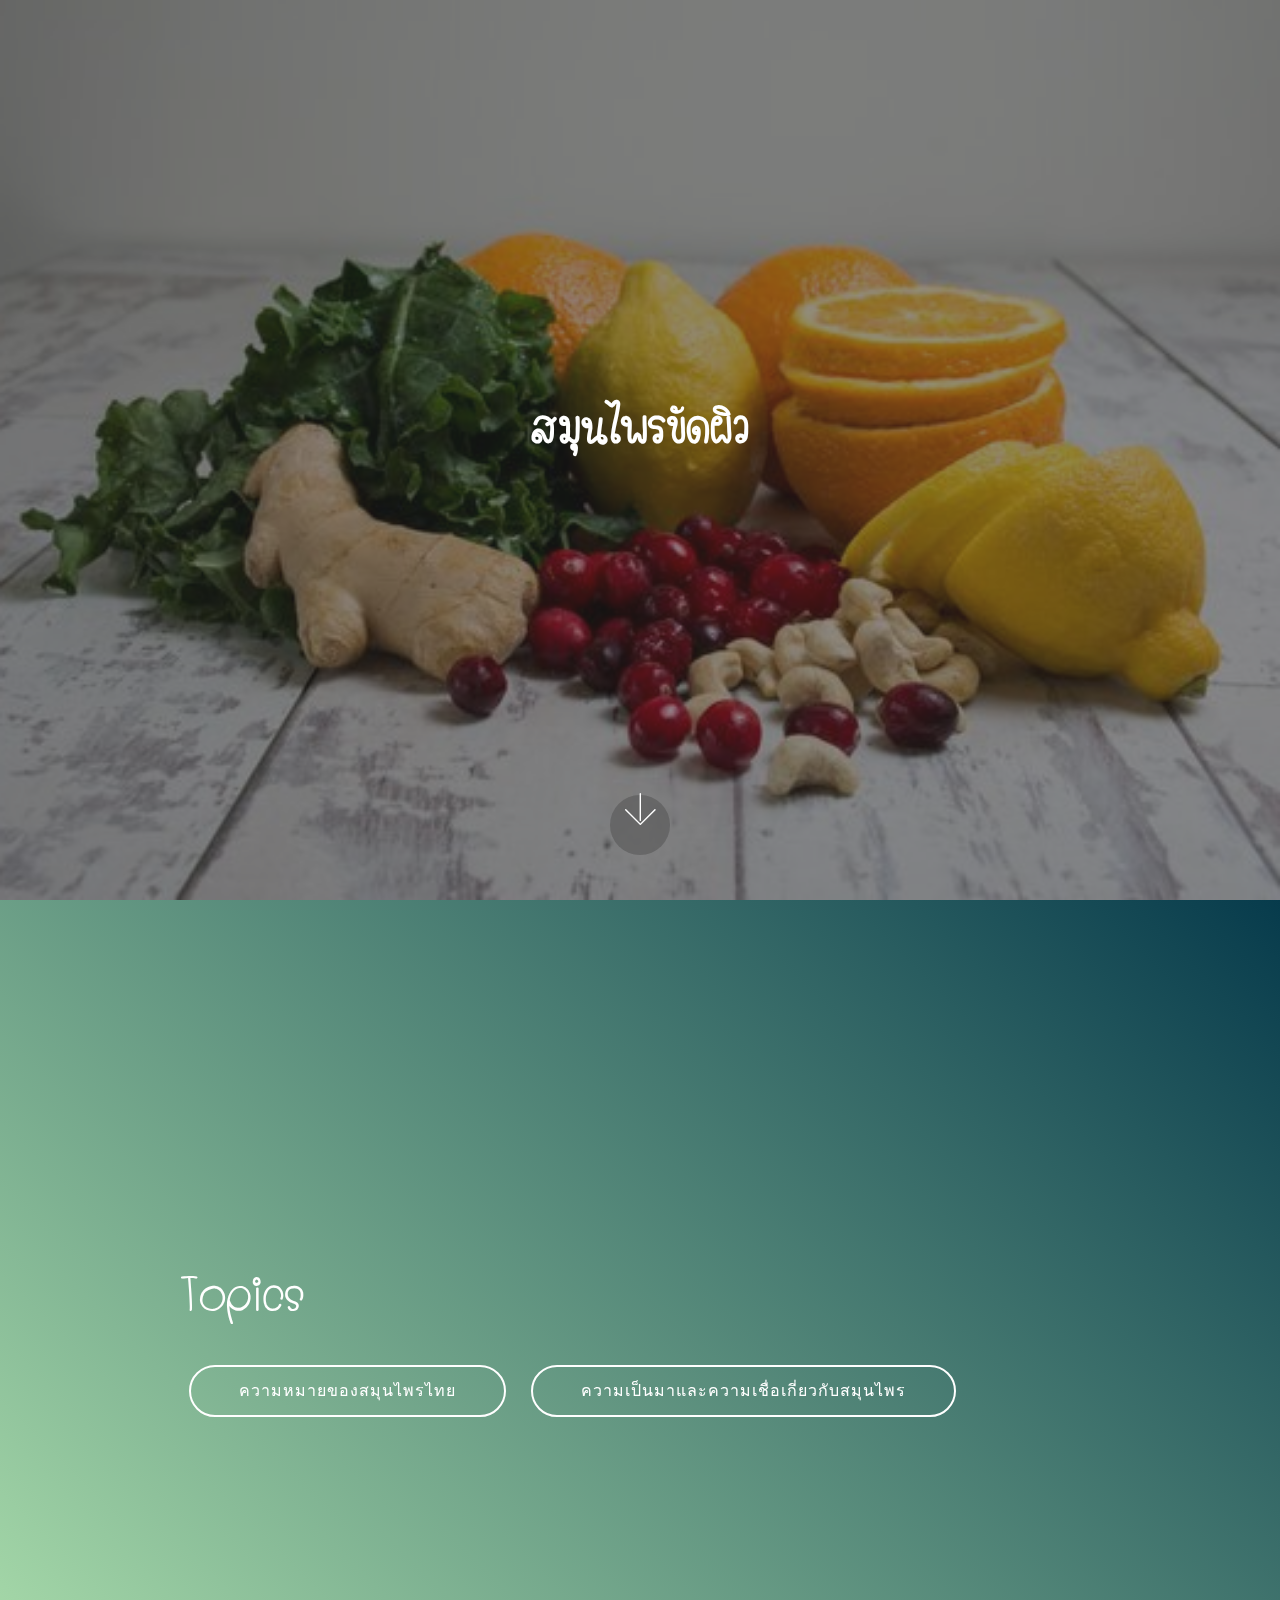
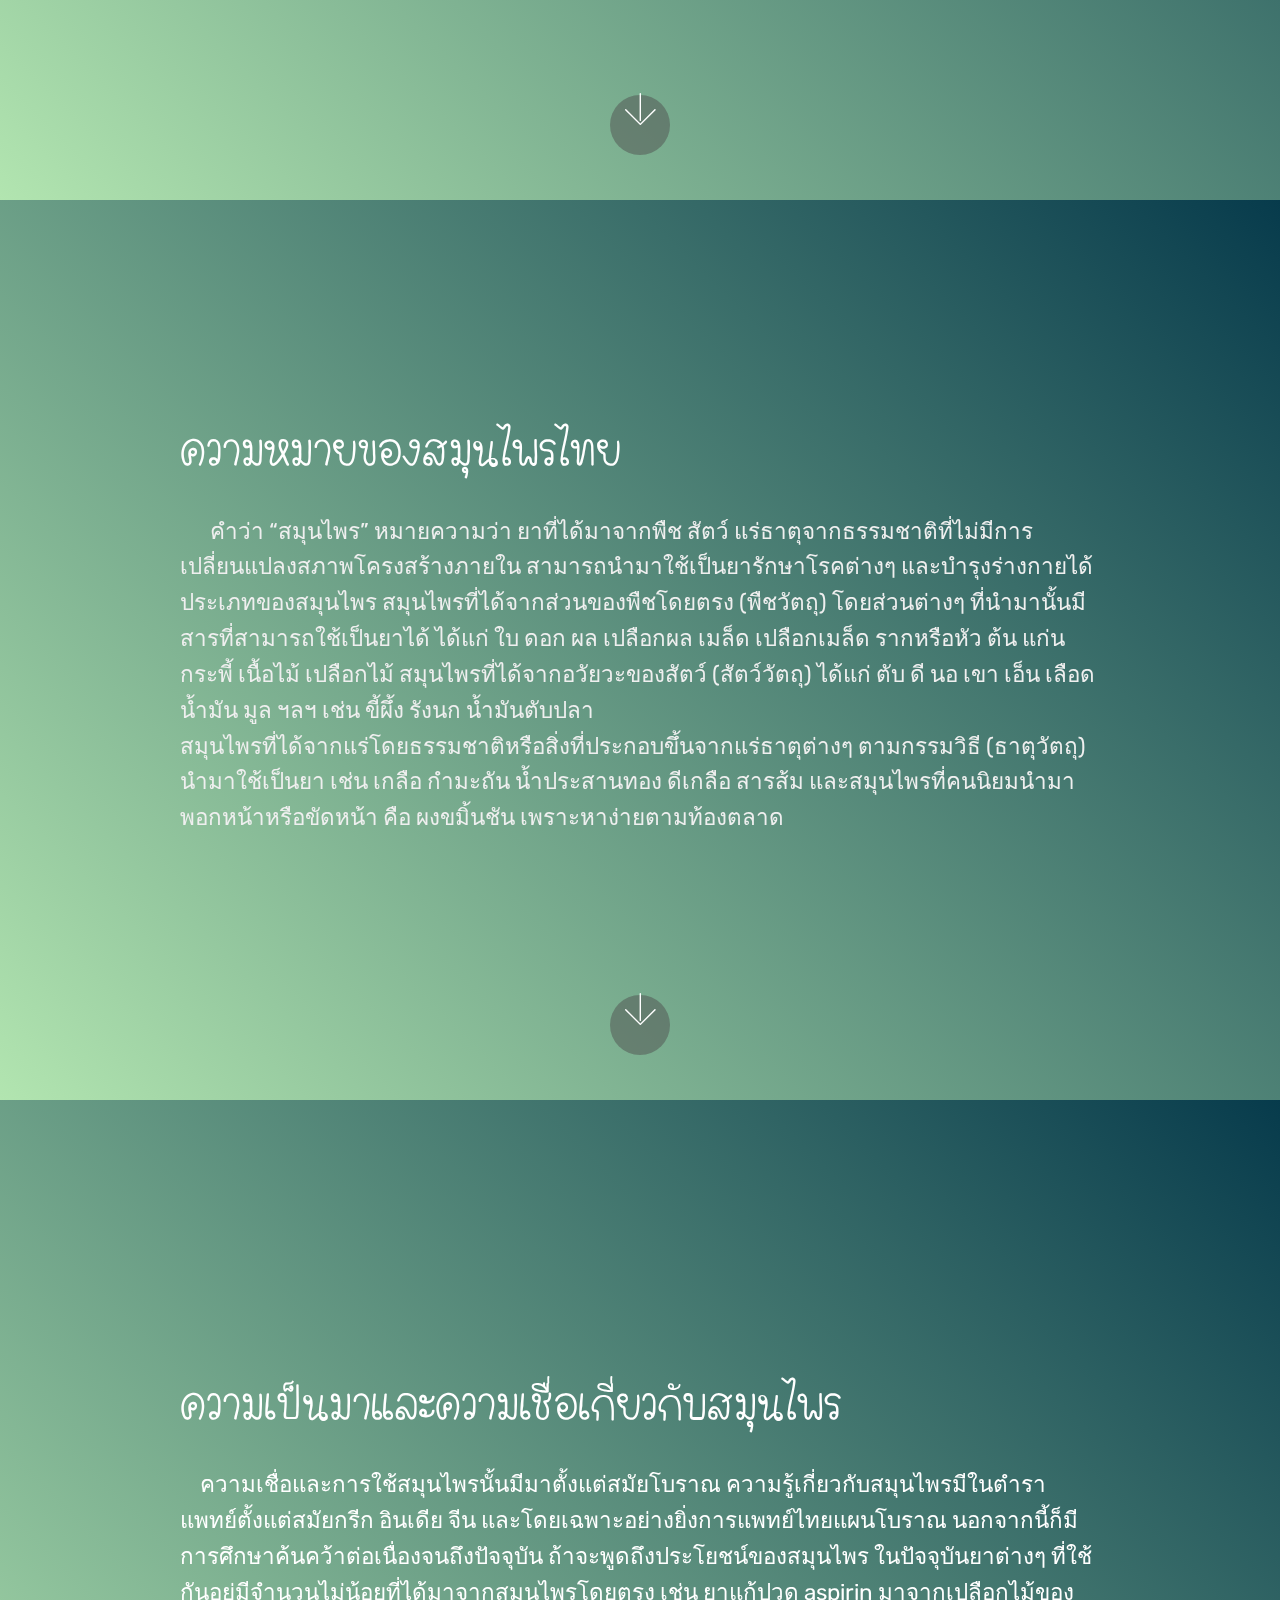
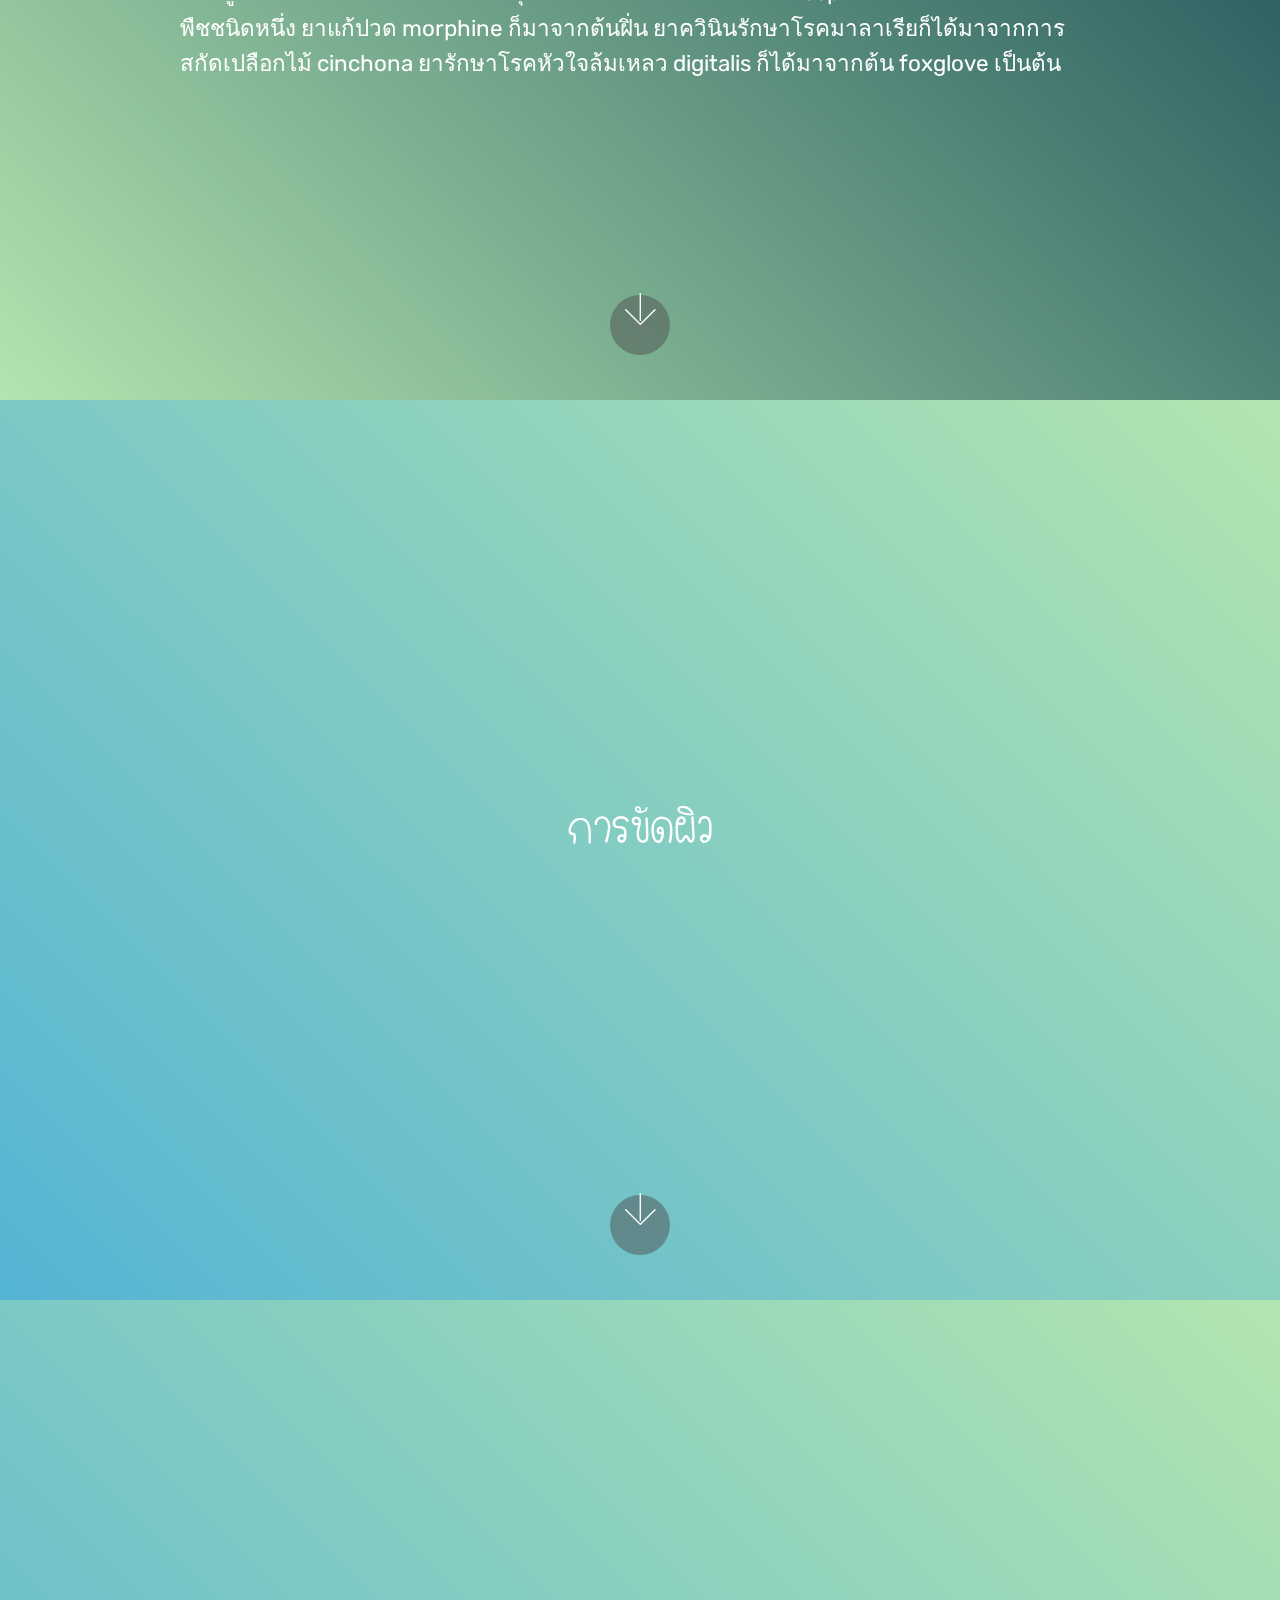
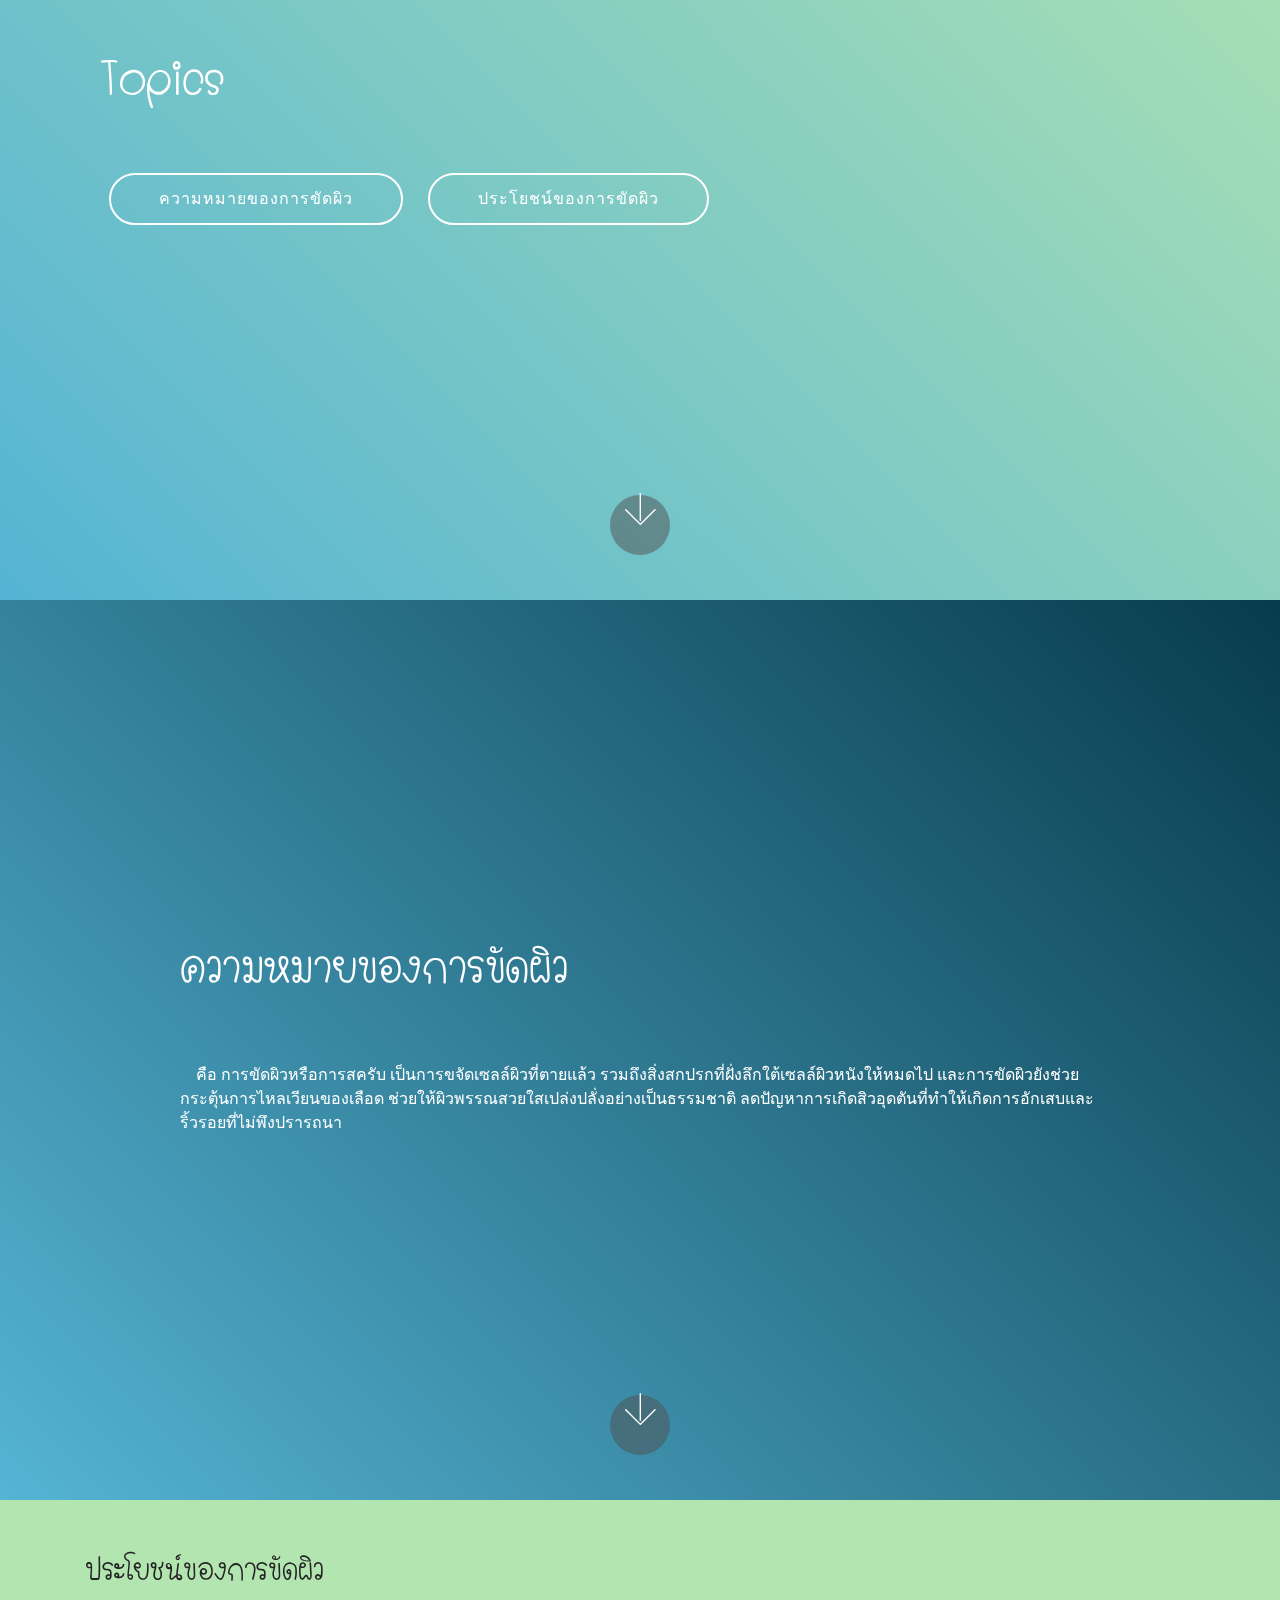
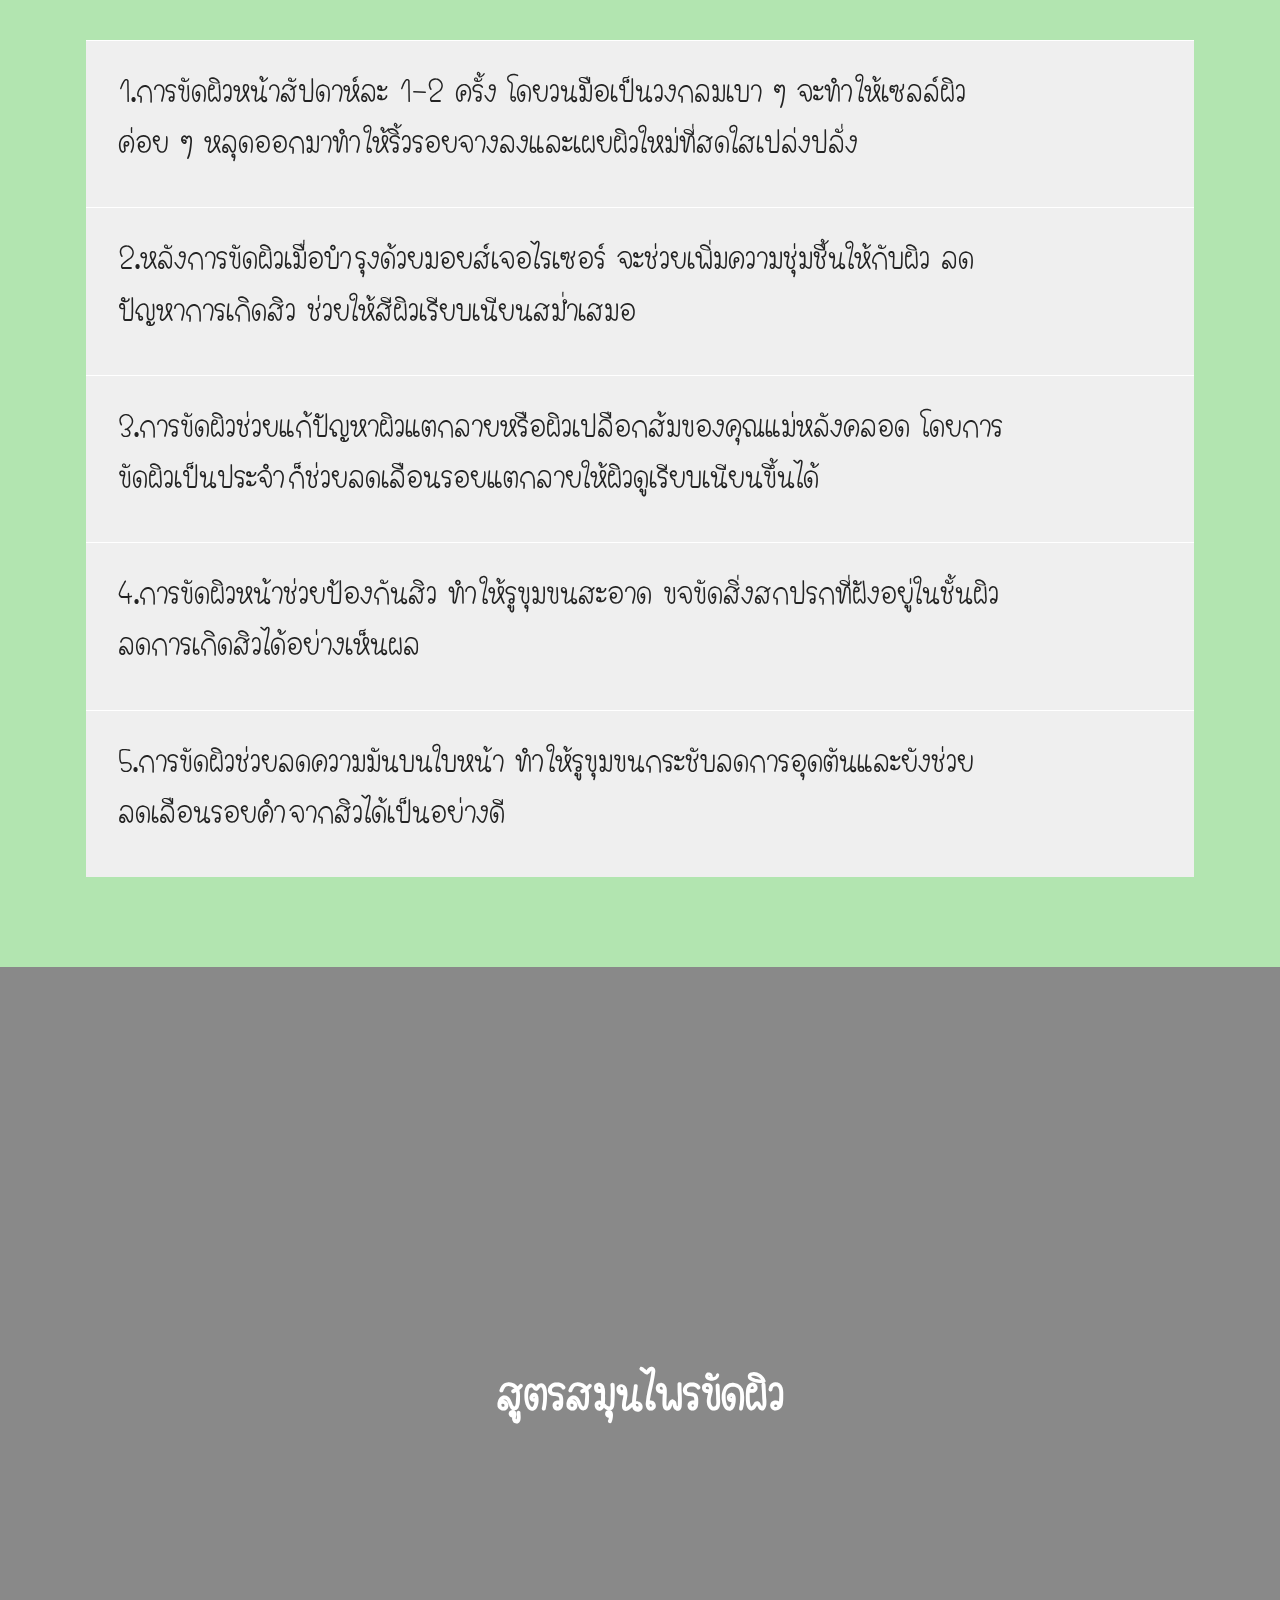
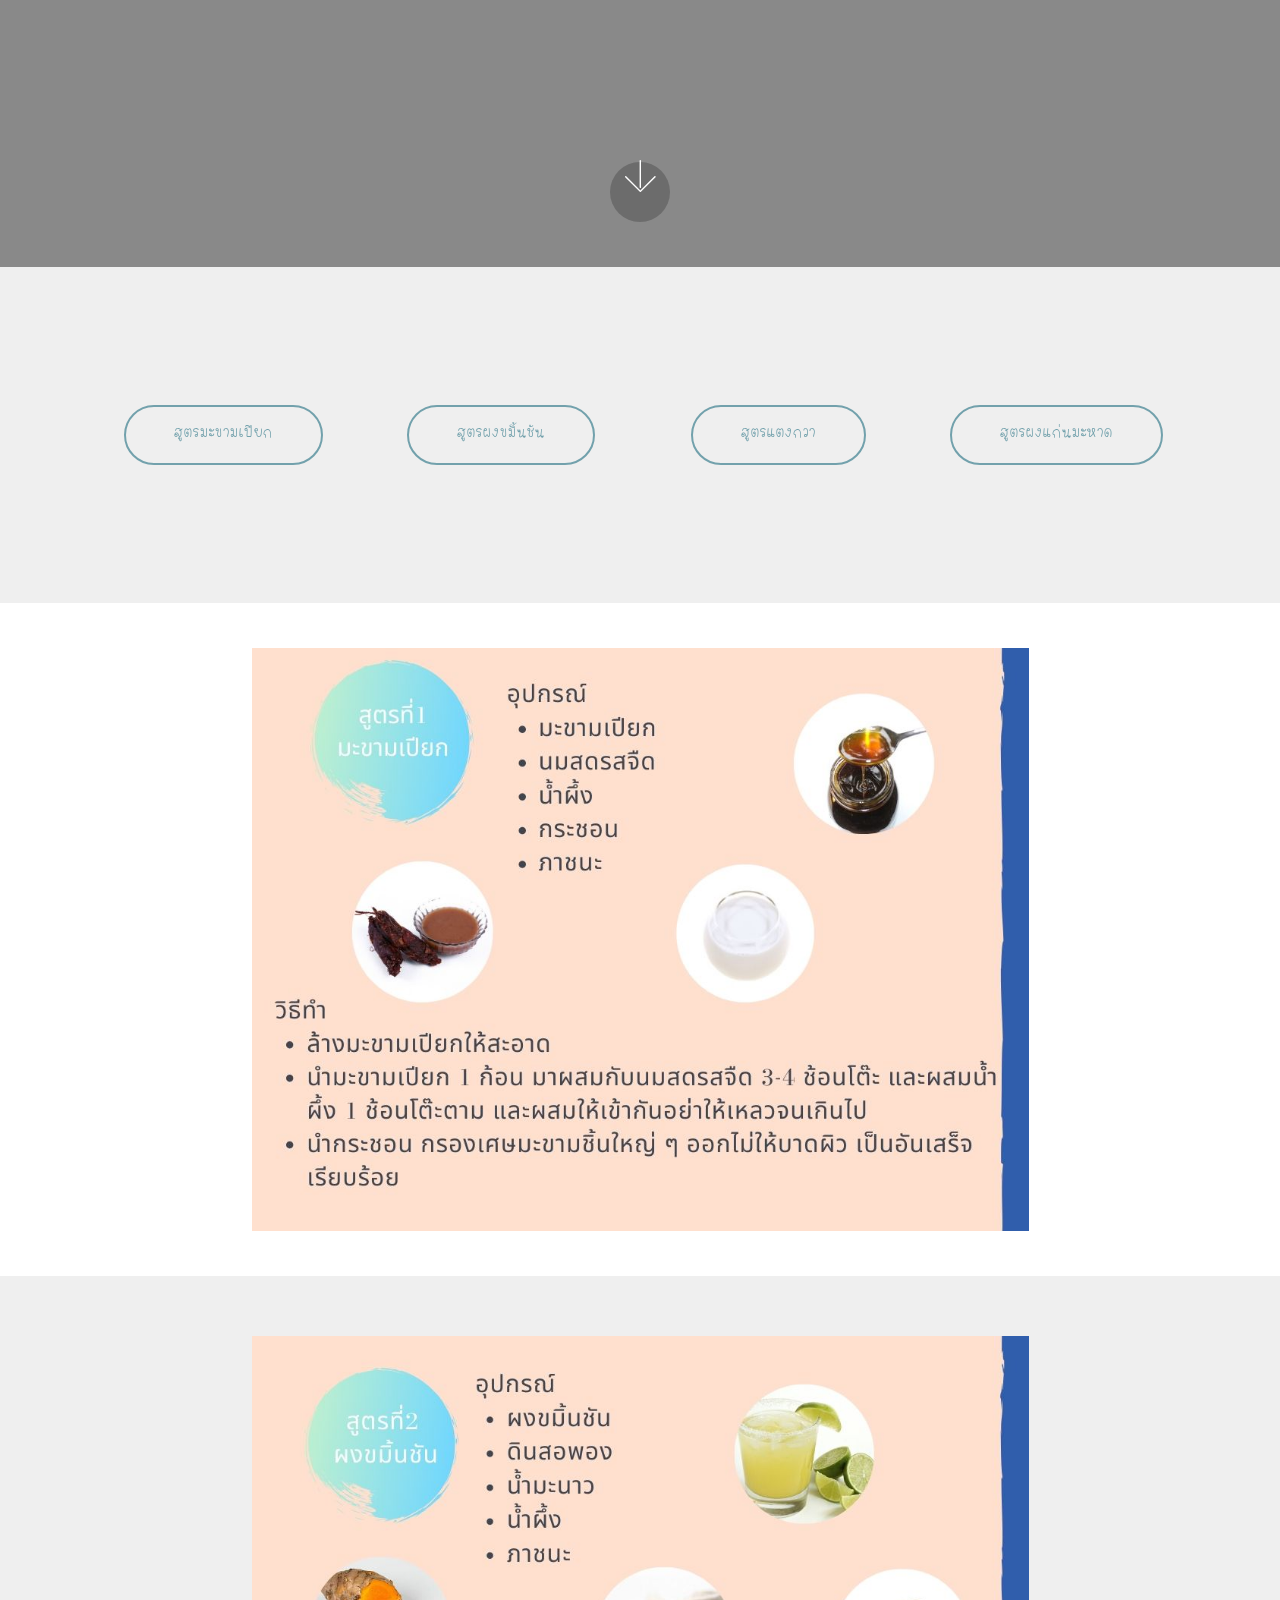
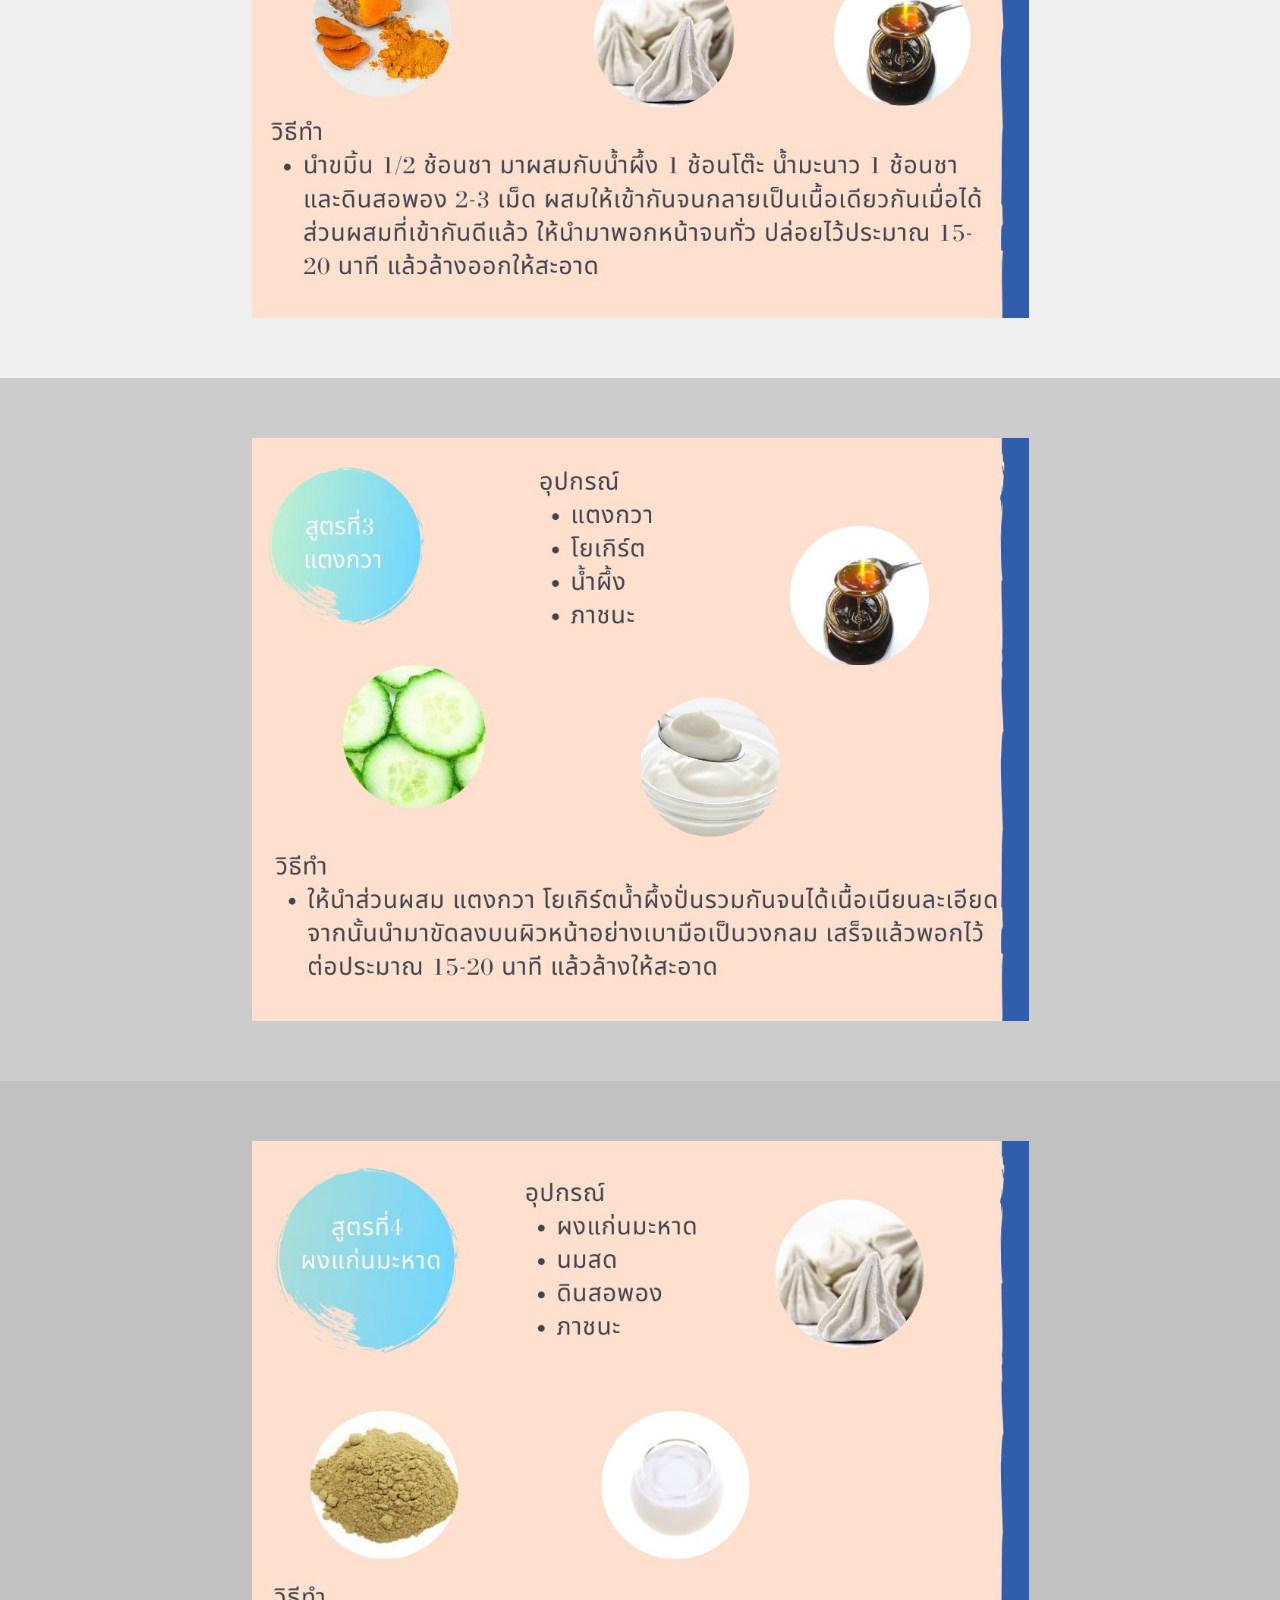
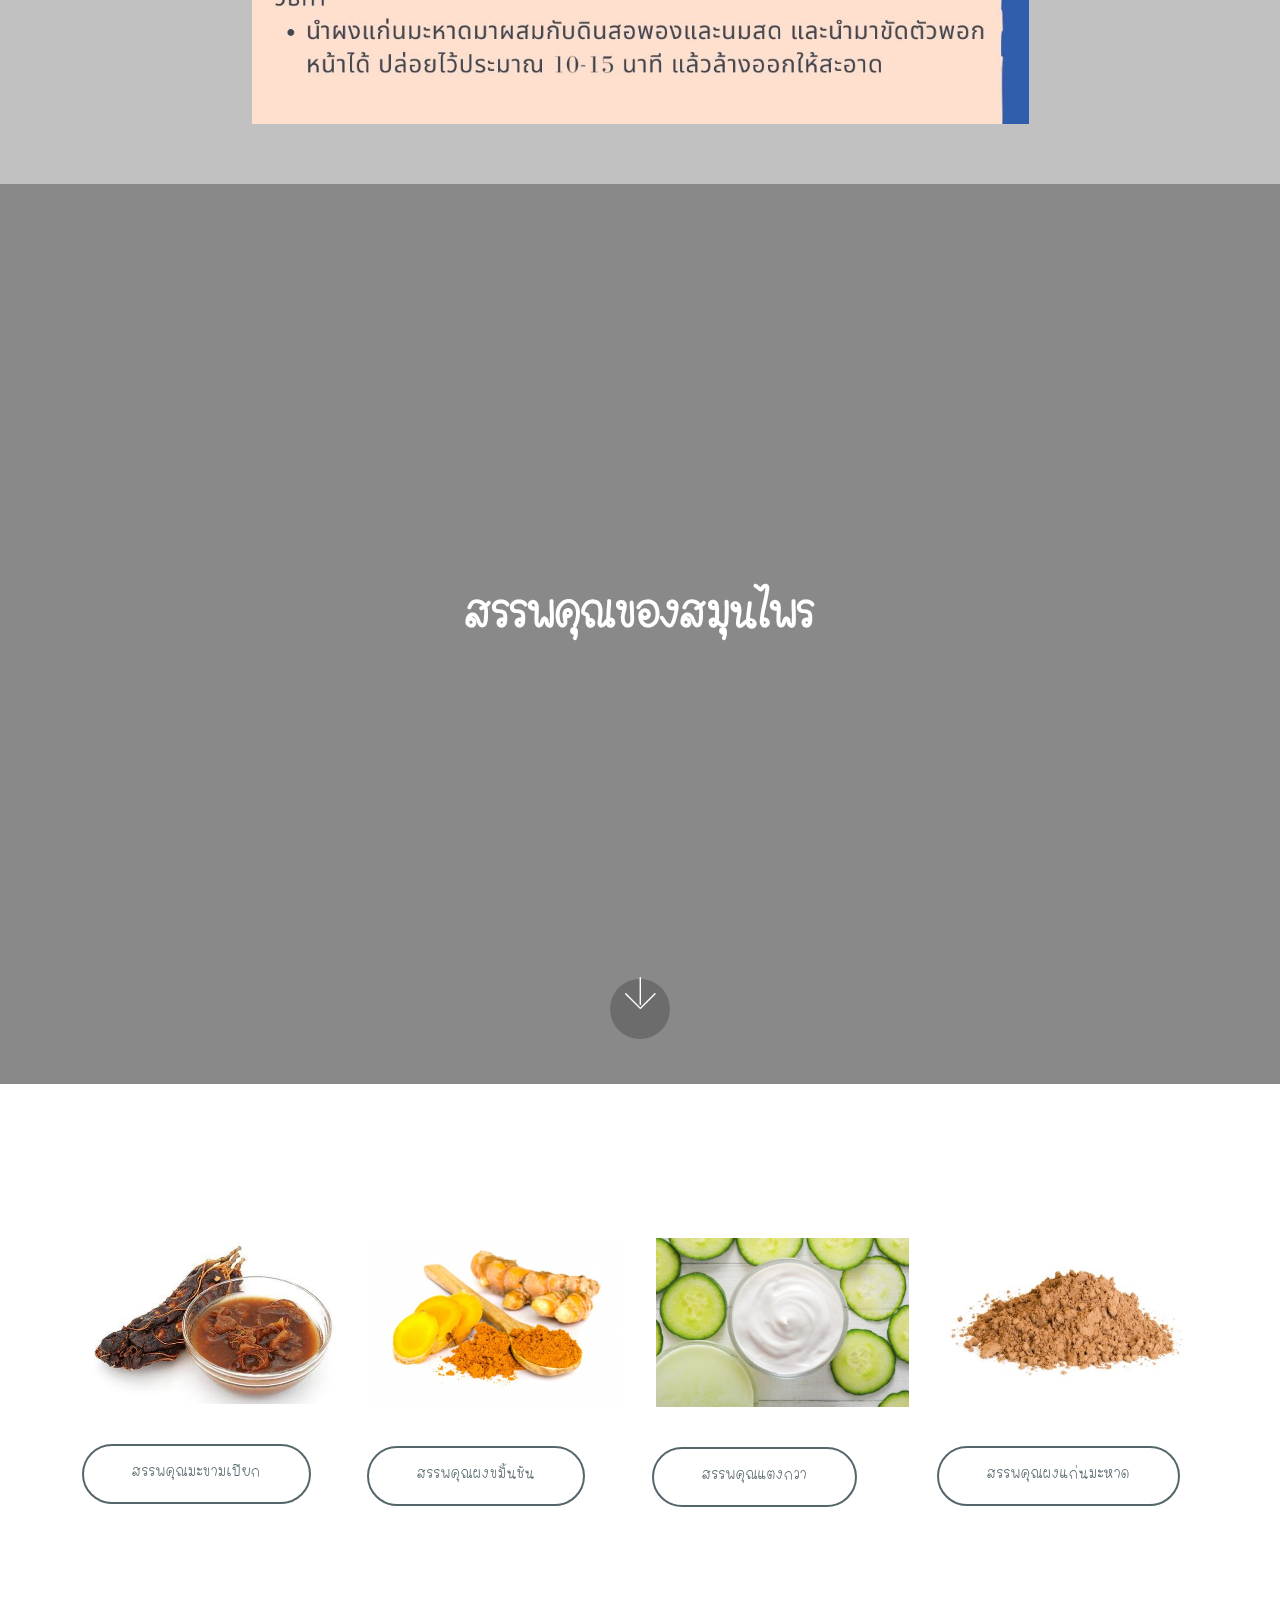
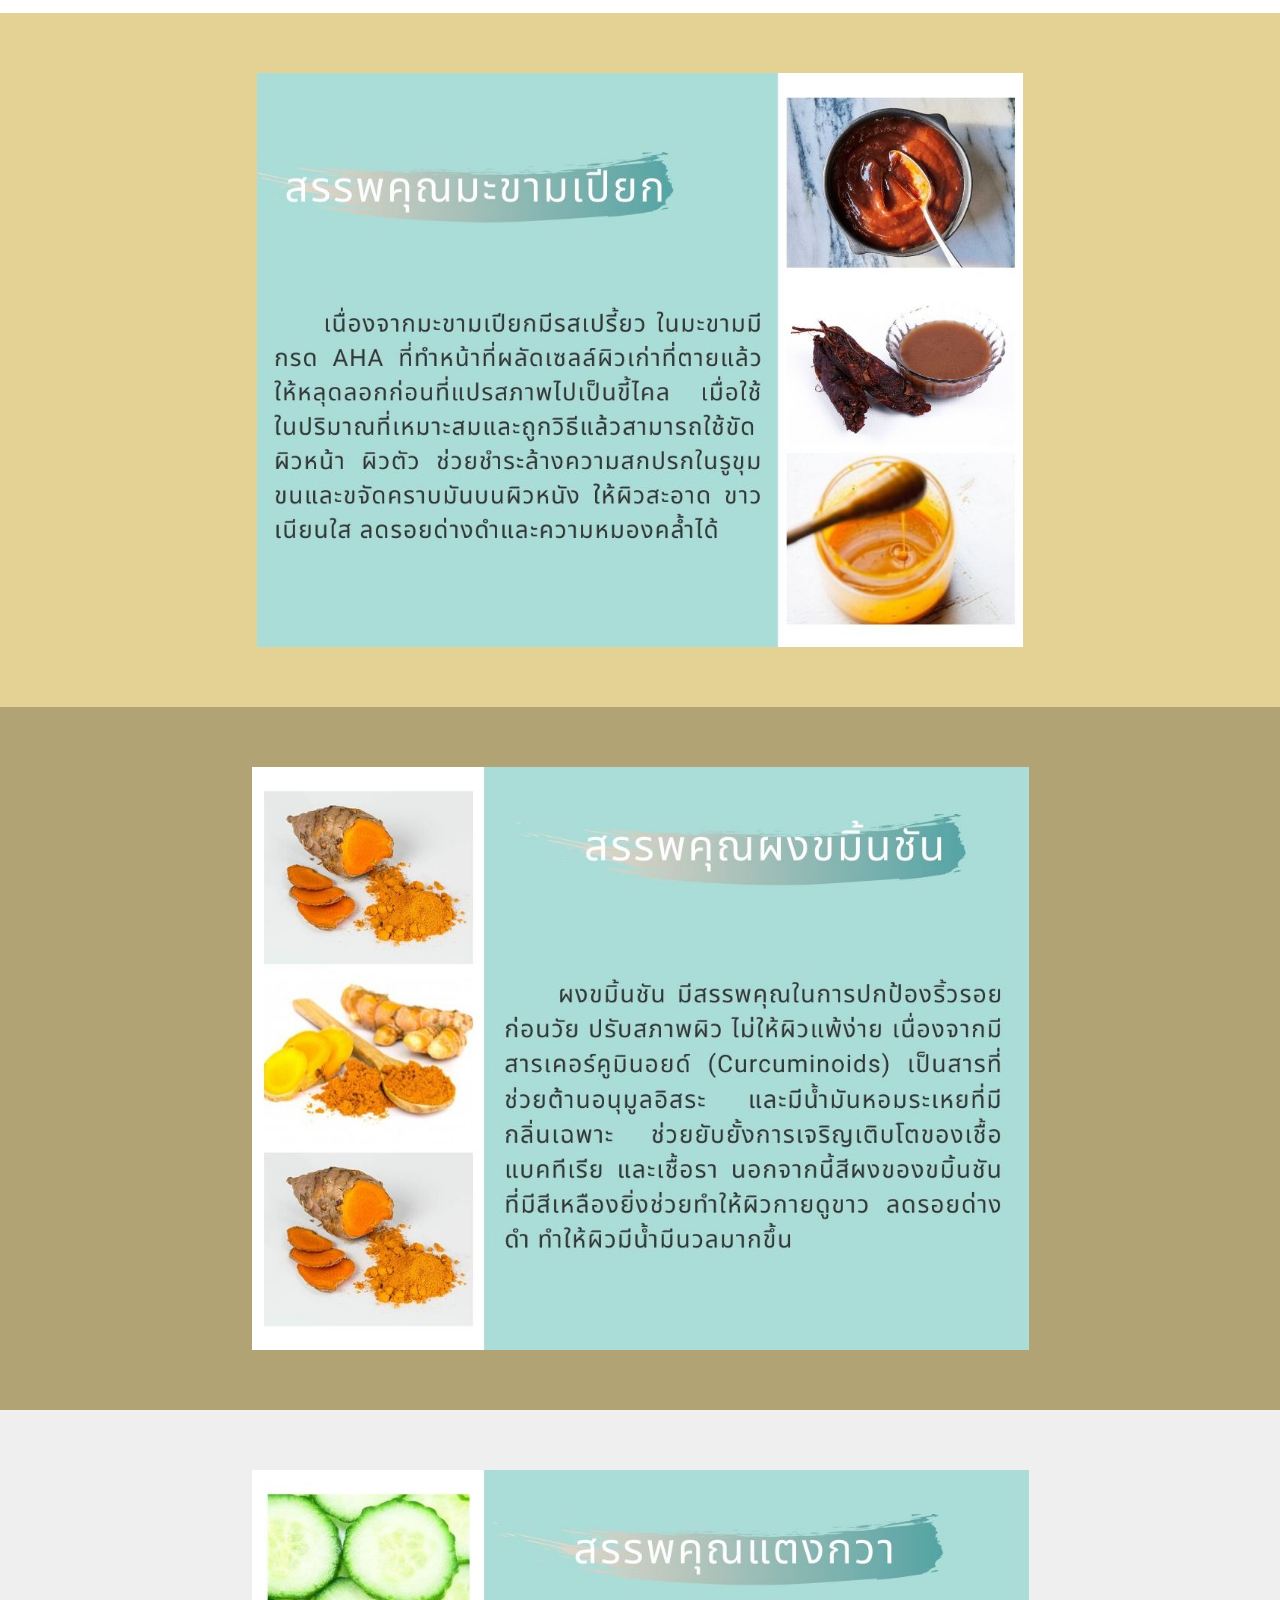
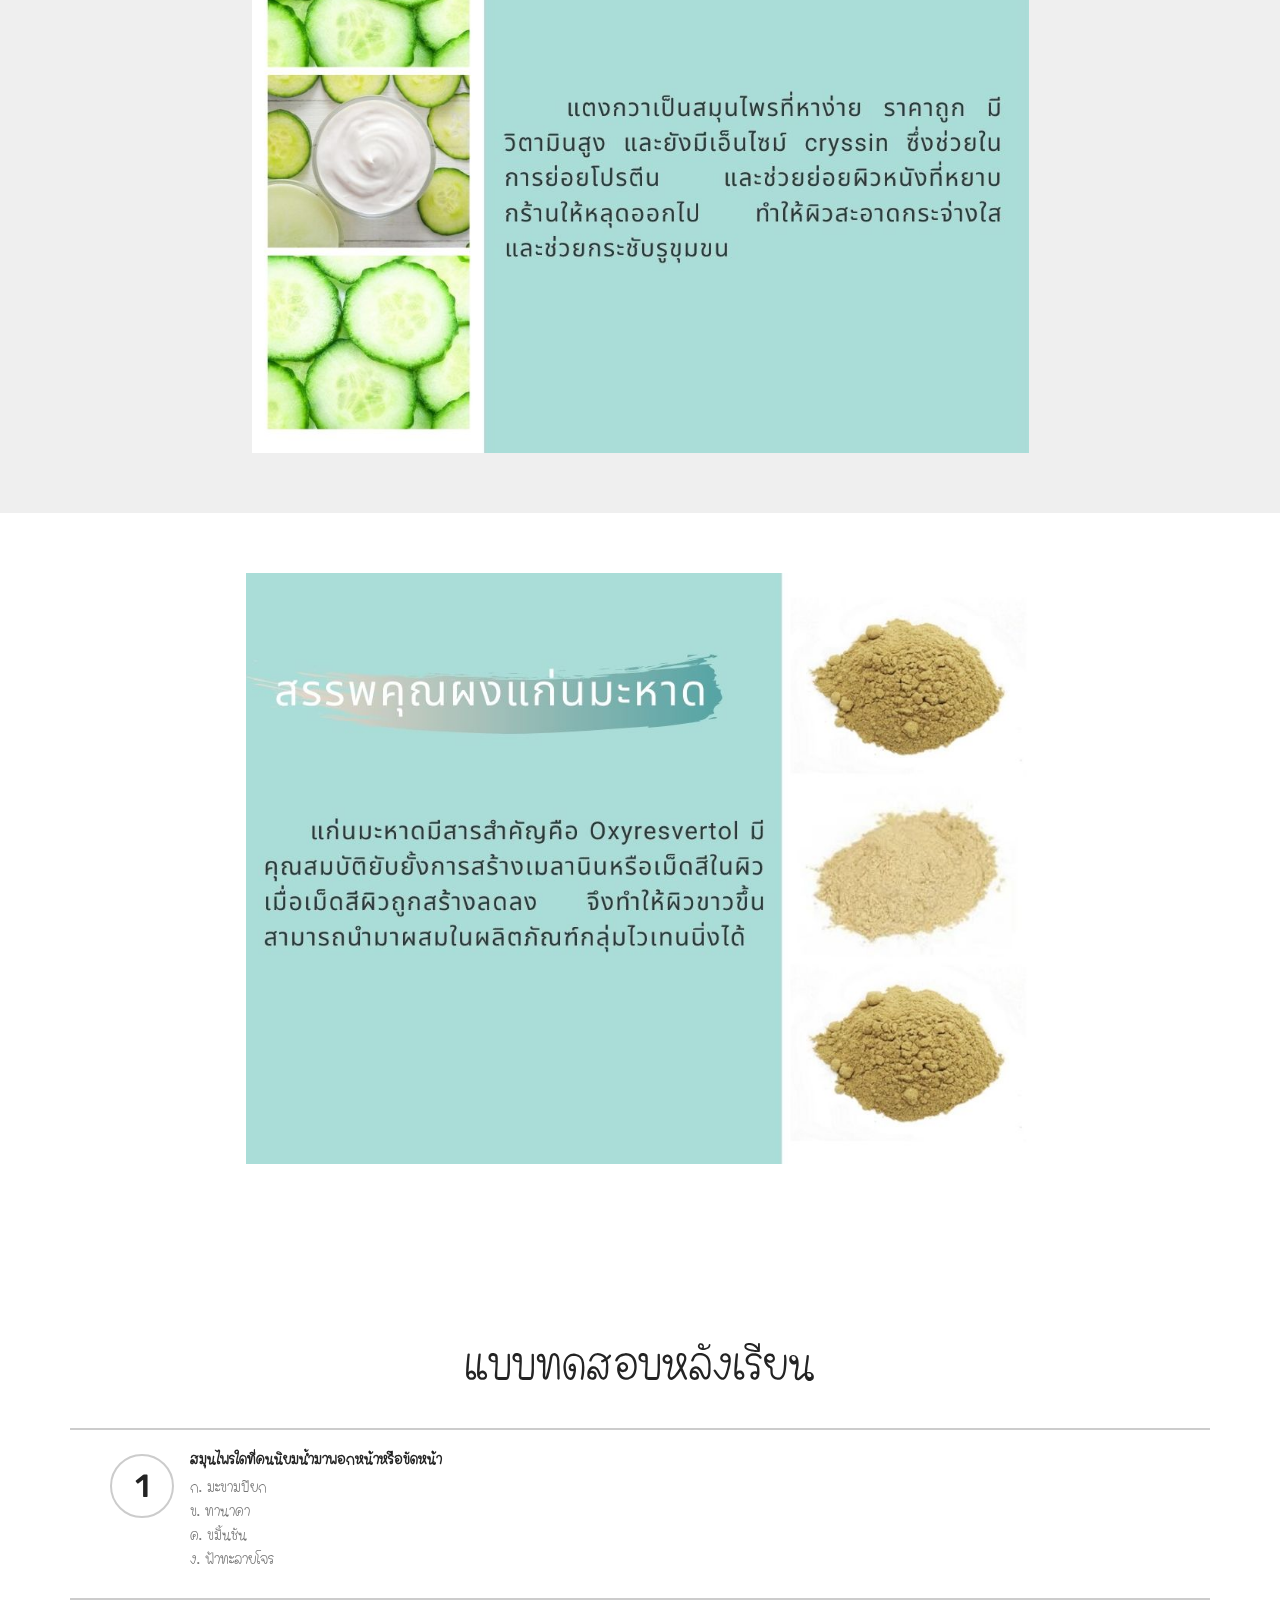
==== commit 94d7bf2b: "create github pages" ====
--- a/page1.html
+++ b/page1.html
@@ -48,7 +48,7 @@
     </div>
 </section>
 
-<section class="engine"><a href="https://mobirise.info/s">free bootstrap themes</a></section><section class="header5 cid-s0sh1dyNeq mbr-fullscreen" id="header5-j">
+<section class="engine"><a href="https://mobirise.info/b">how to create a site for free</a></section><section class="header5 cid-s0sh1dyNeq mbr-fullscreen" id="header5-j">
 
     
 
--- a/assets/mobirise/css/mbr-additional.css
+++ b/assets/mobirise/css/mbr-additional.css
@@ -795,7 +795,7 @@
   text-align: left;
 }
 .cid-s0stuRBSVG {
-  padding-top: 90px;
+  padding-top: 60px;
   padding-bottom: 90px;
   background-color: #b2e5b0;
 }
--- a/assets/mobirise/css/mbr-additional.css
+++ b/assets/mobirise/css/mbr-additional.css
@@ -795,7 +795,7 @@
   text-align: left;
 }
 .cid-s0stuRBSVG {
-  padding-top: 90px;
+  padding-top: 60px;
   padding-bottom: 90px;
   background-color: #b2e5b0;
 }
